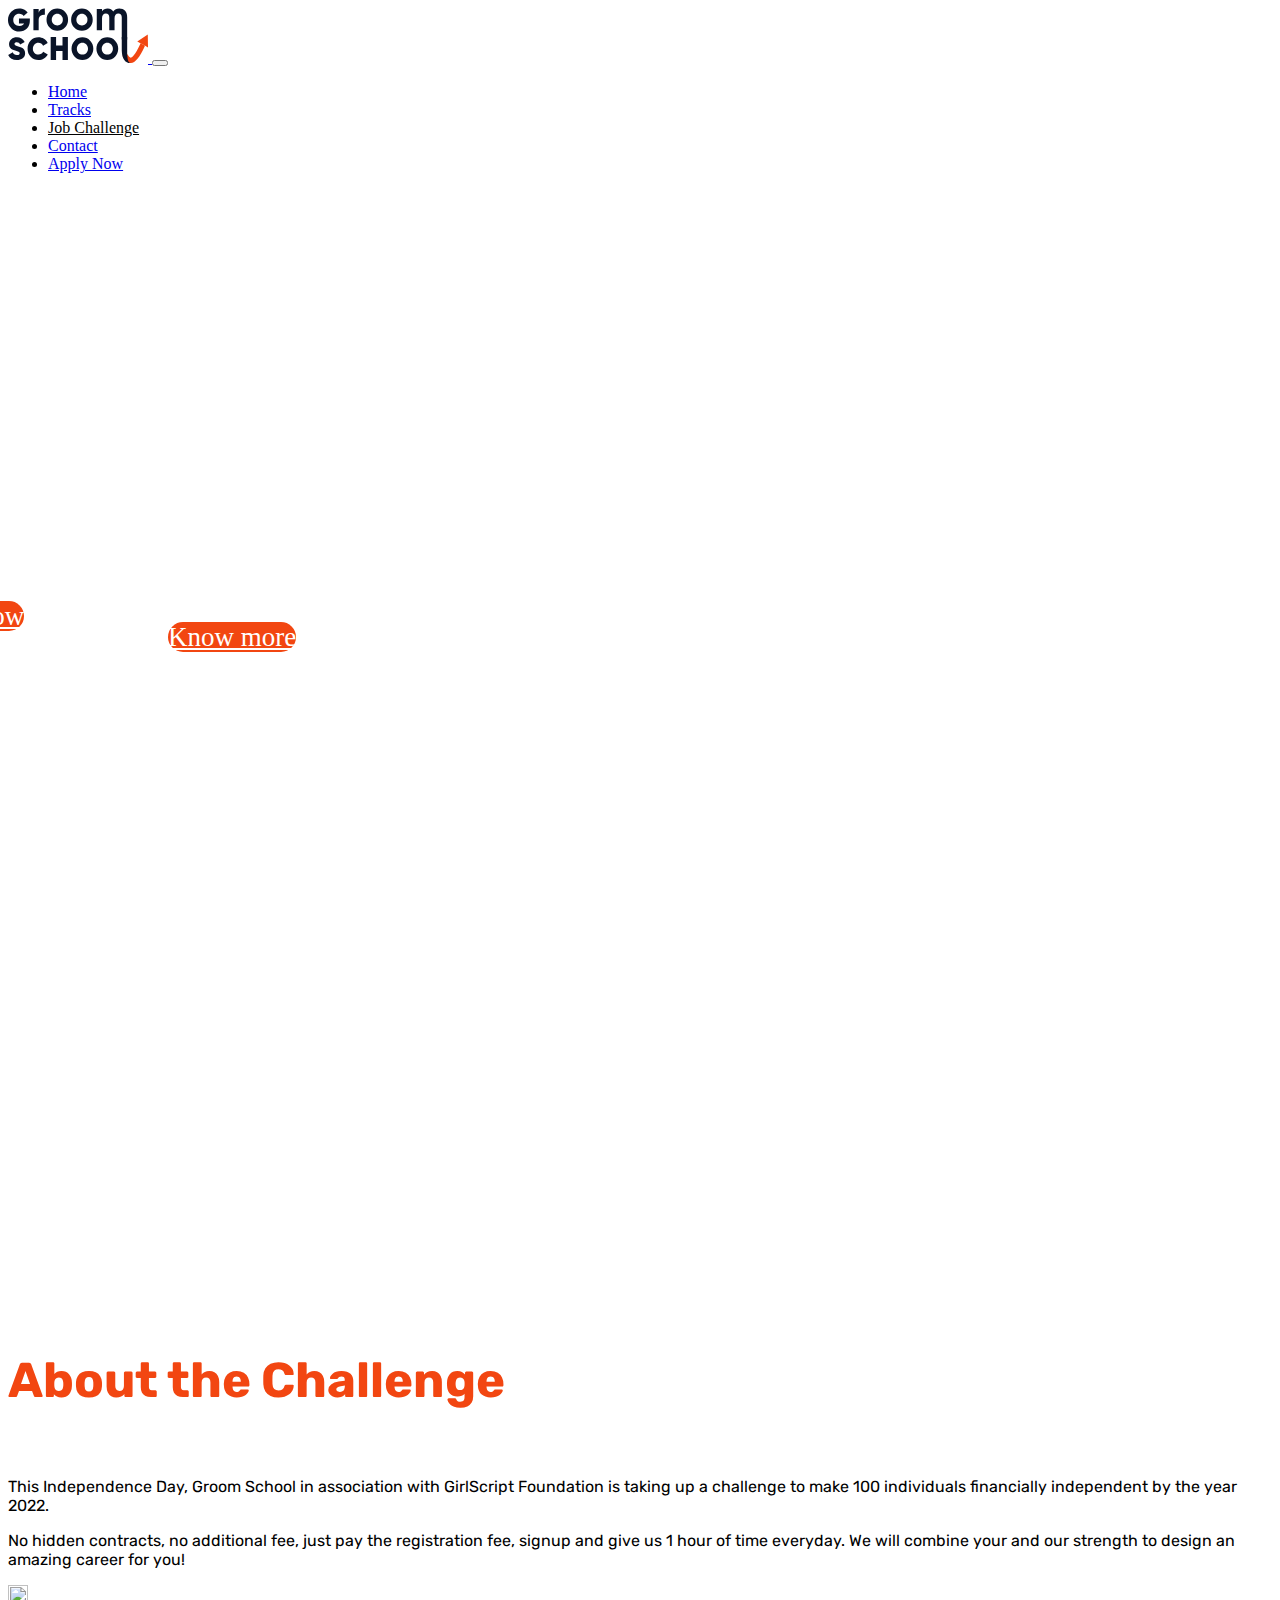
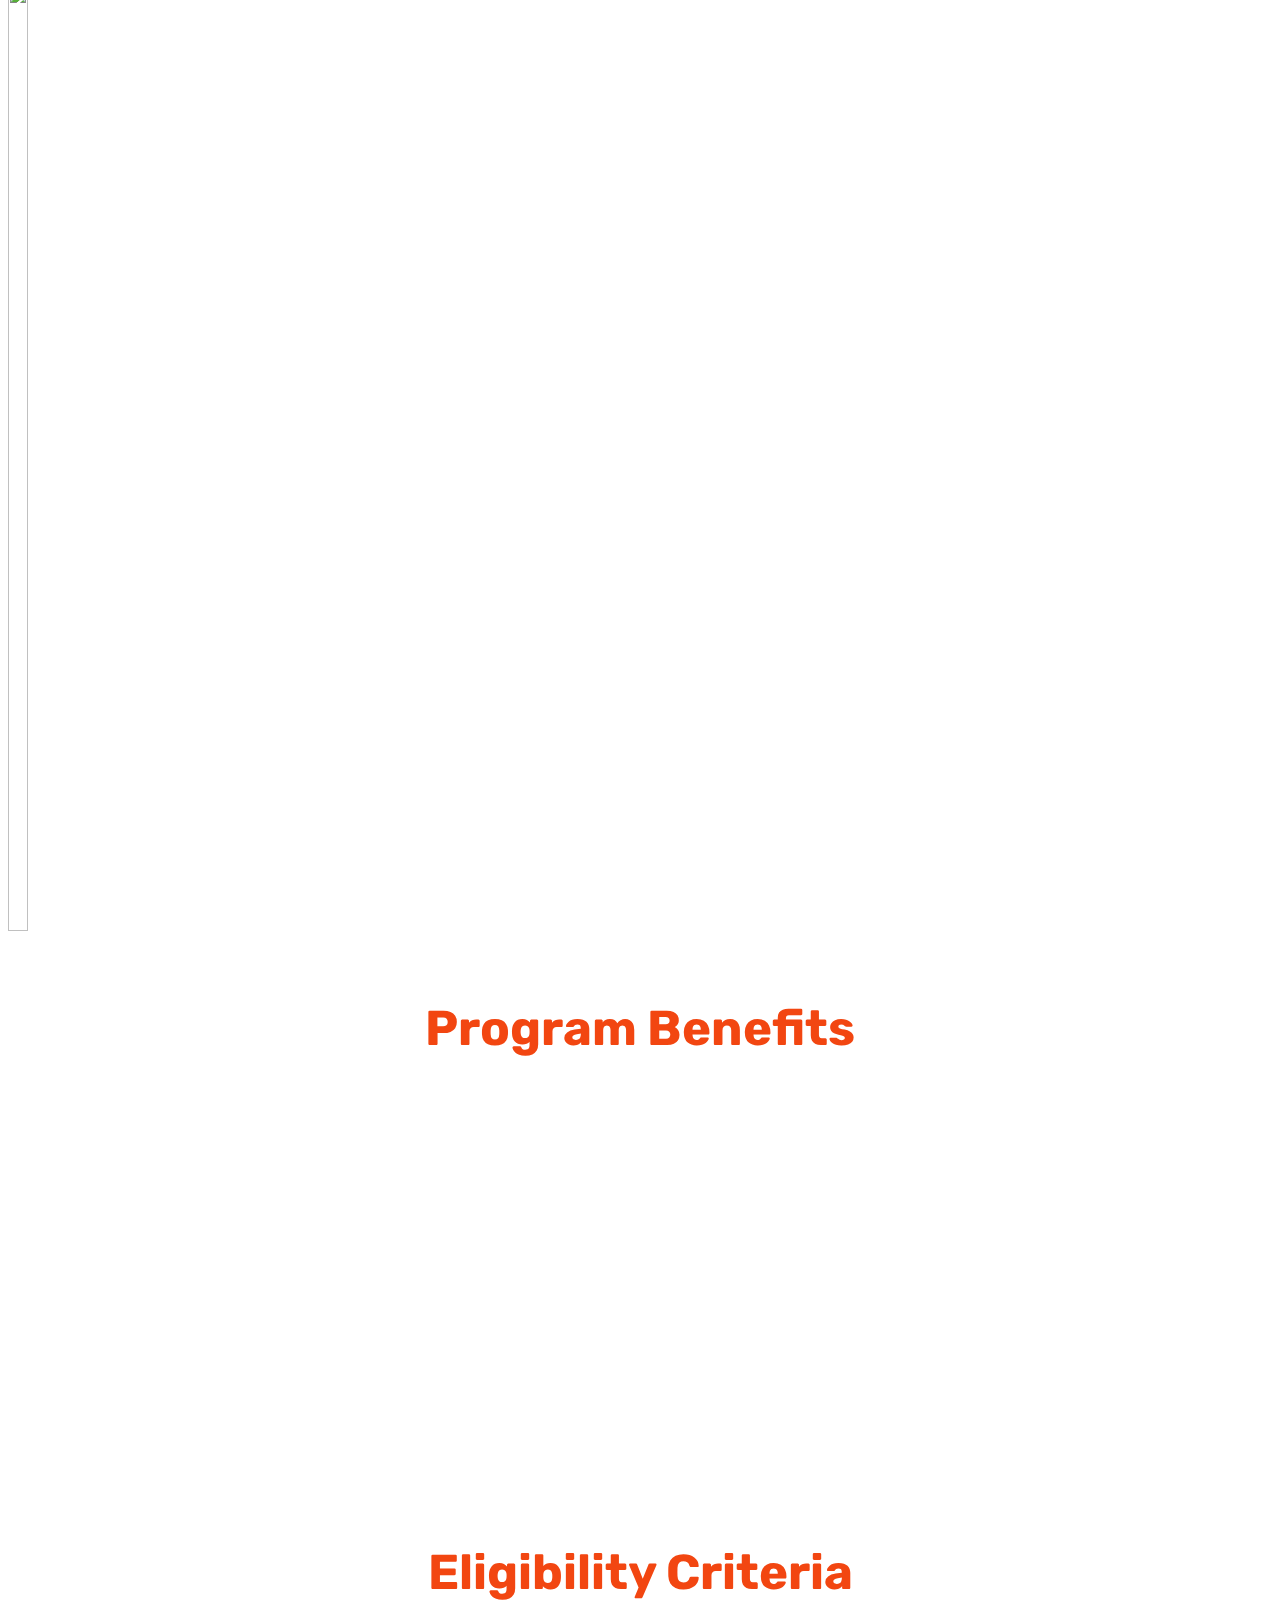
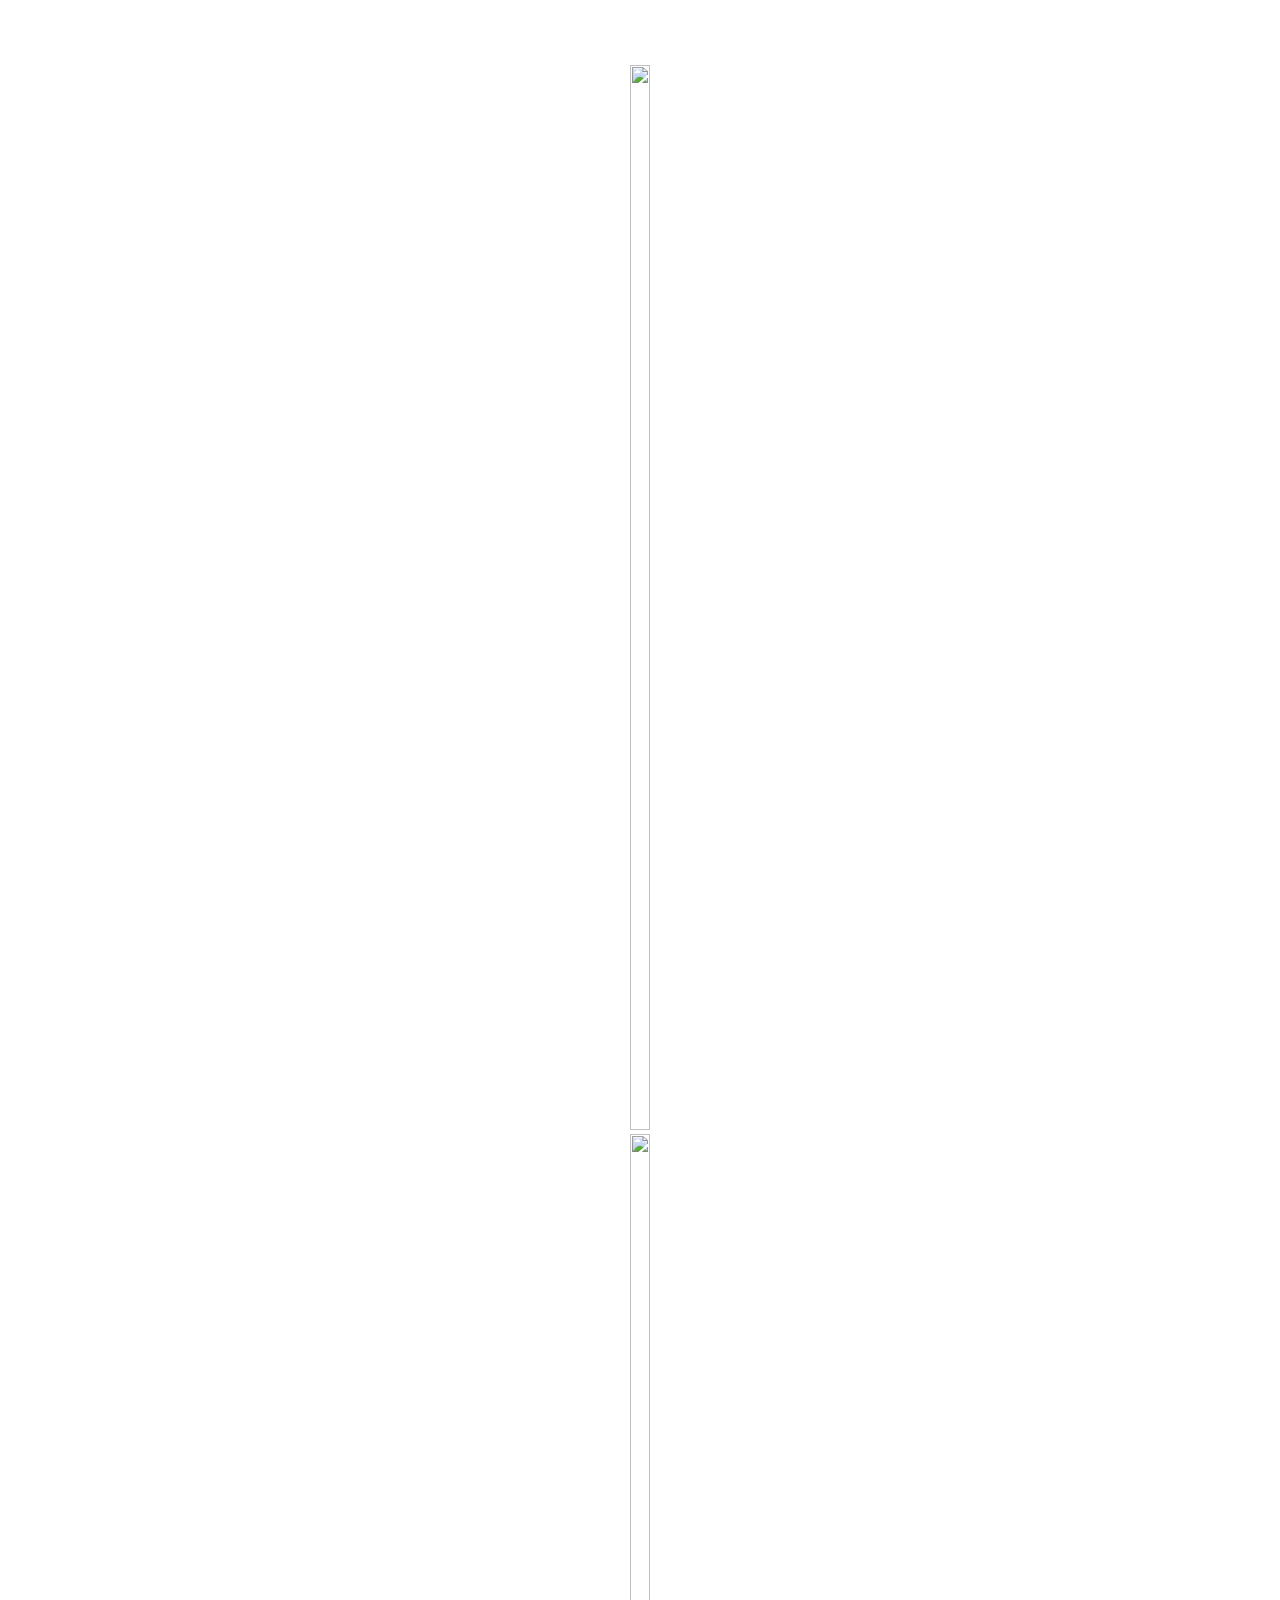
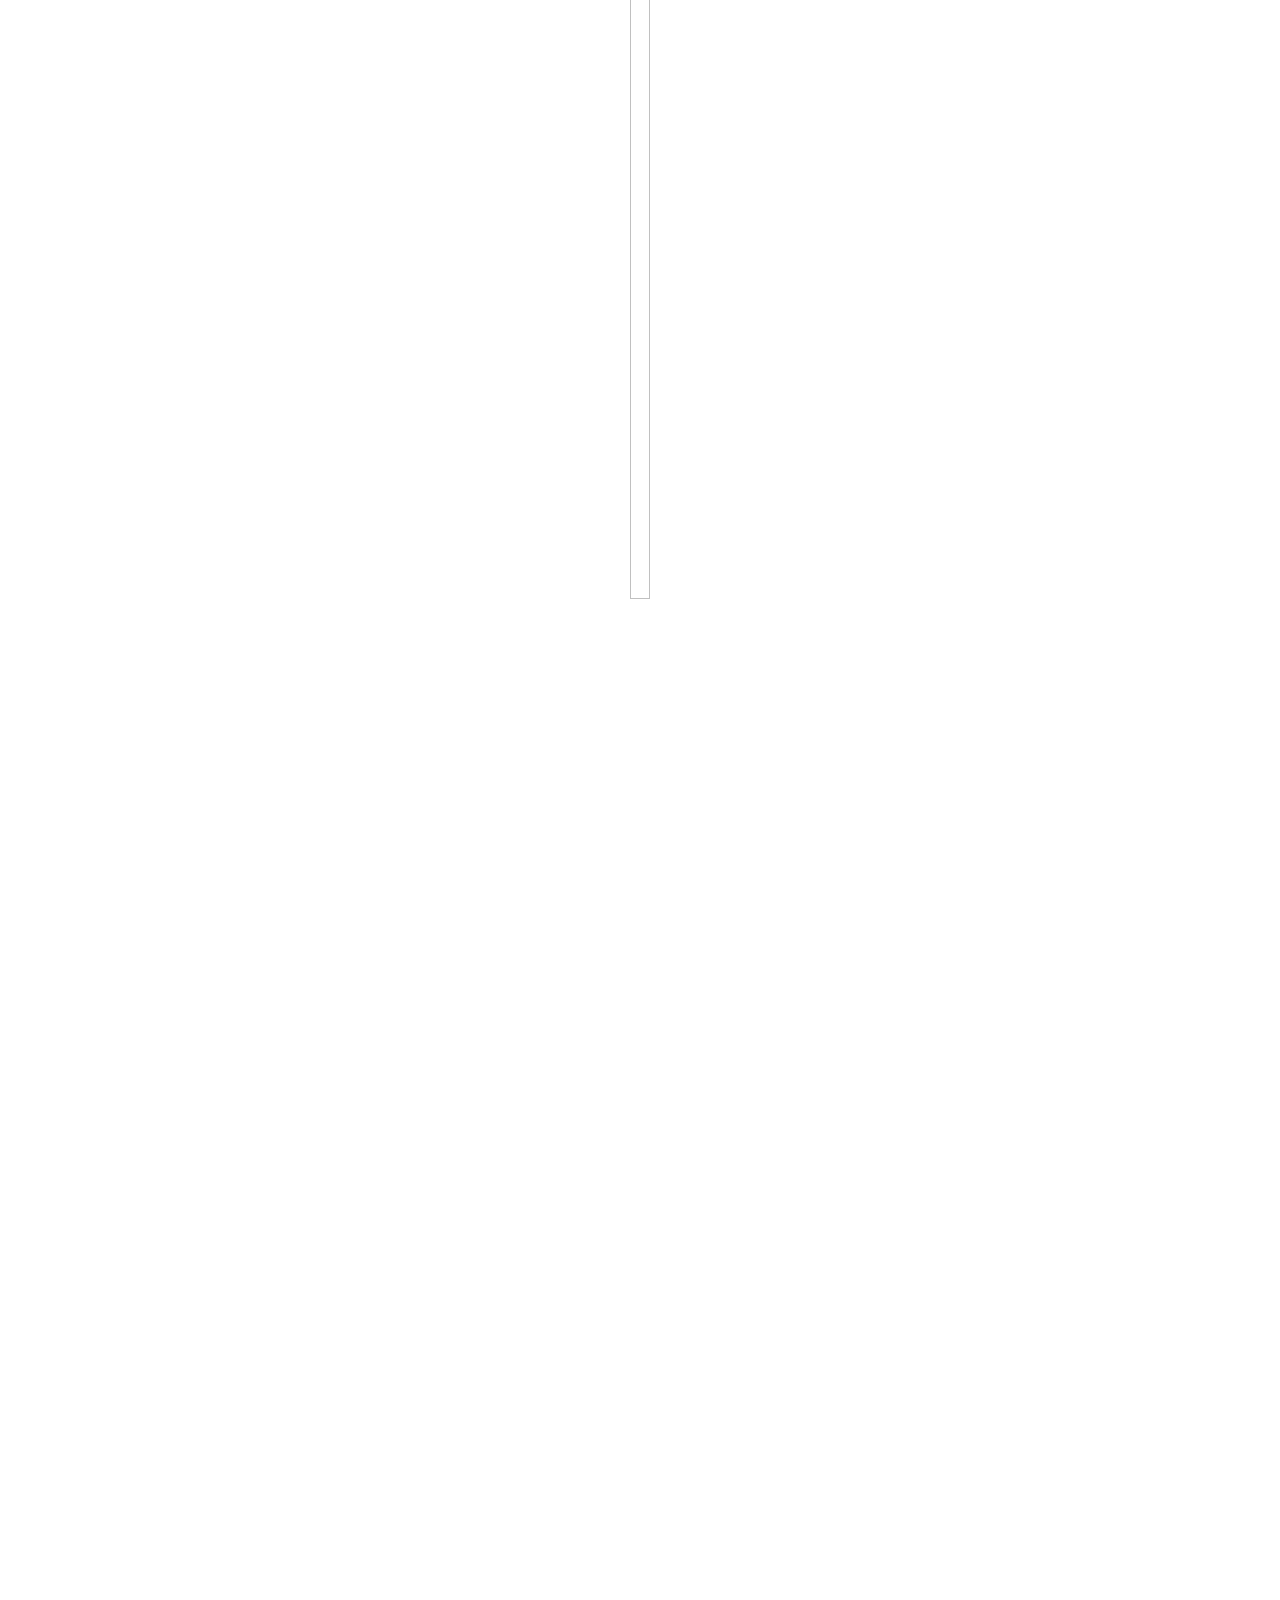
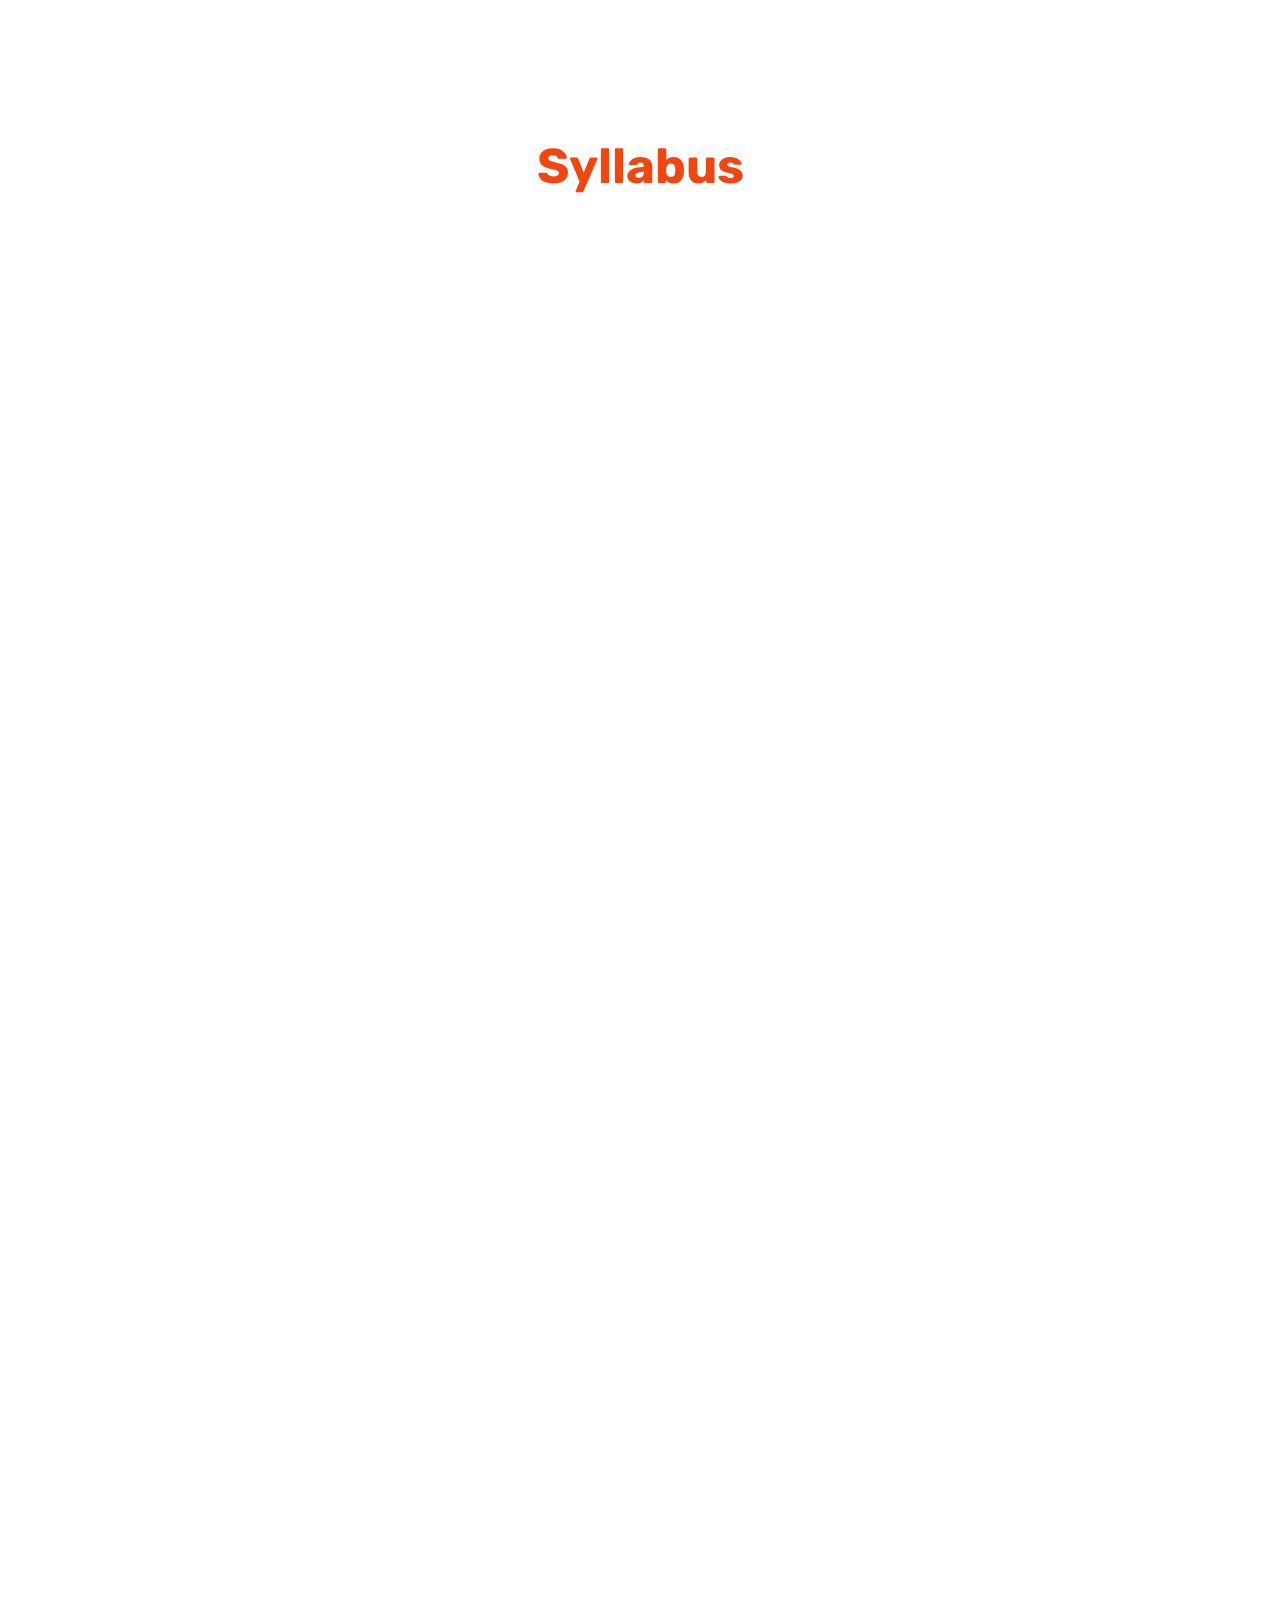
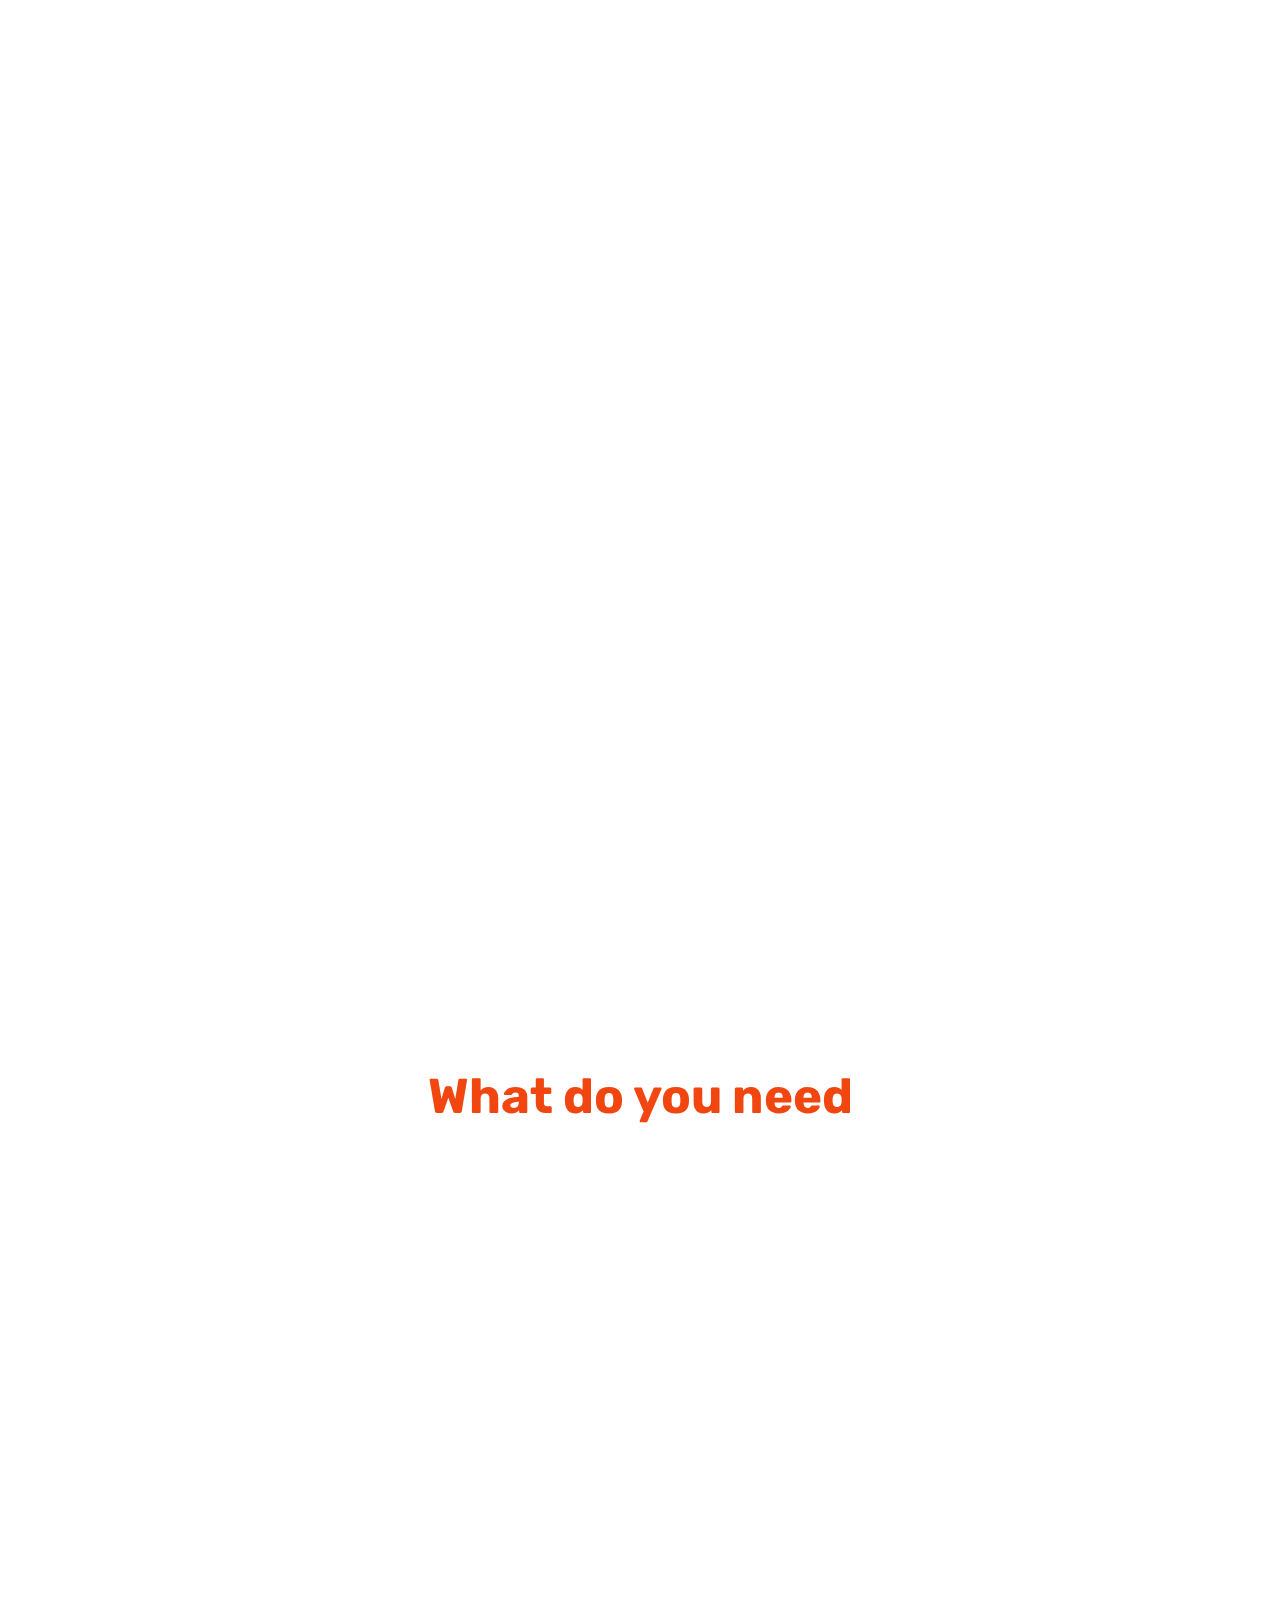
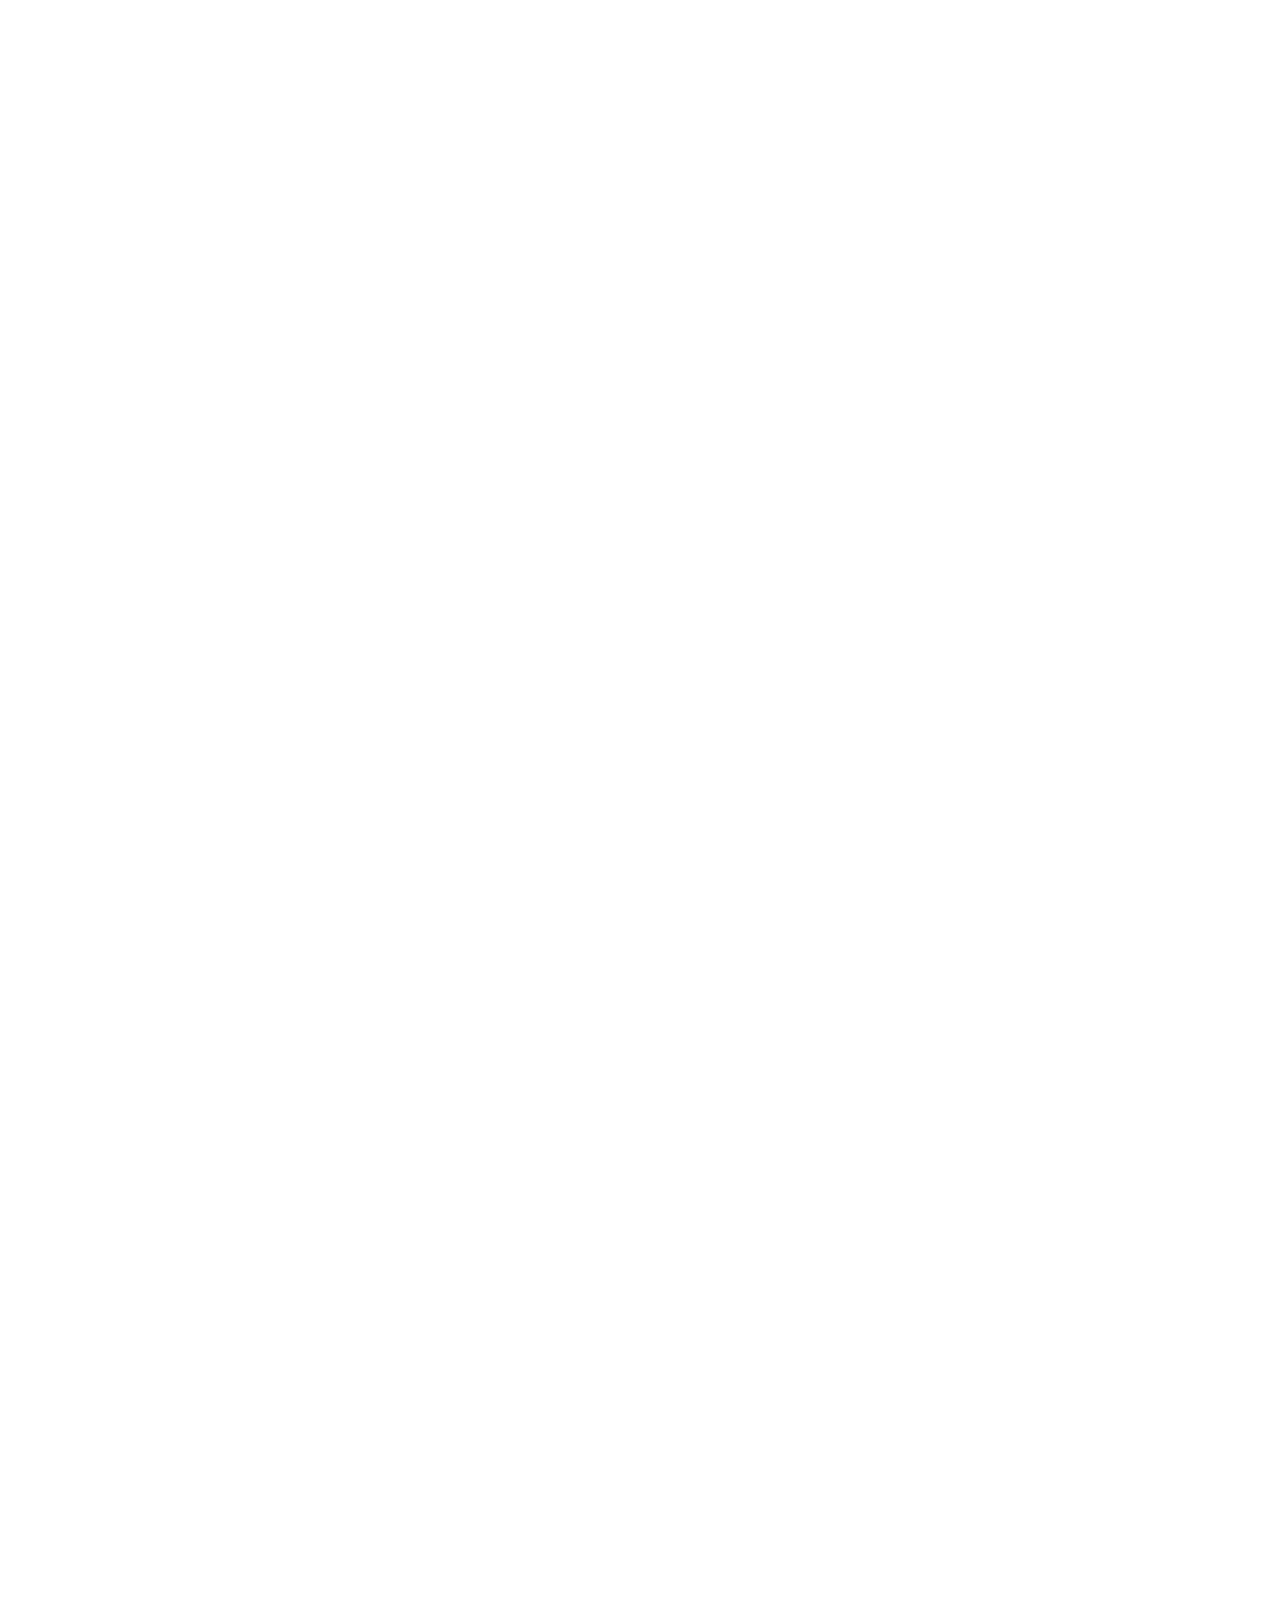
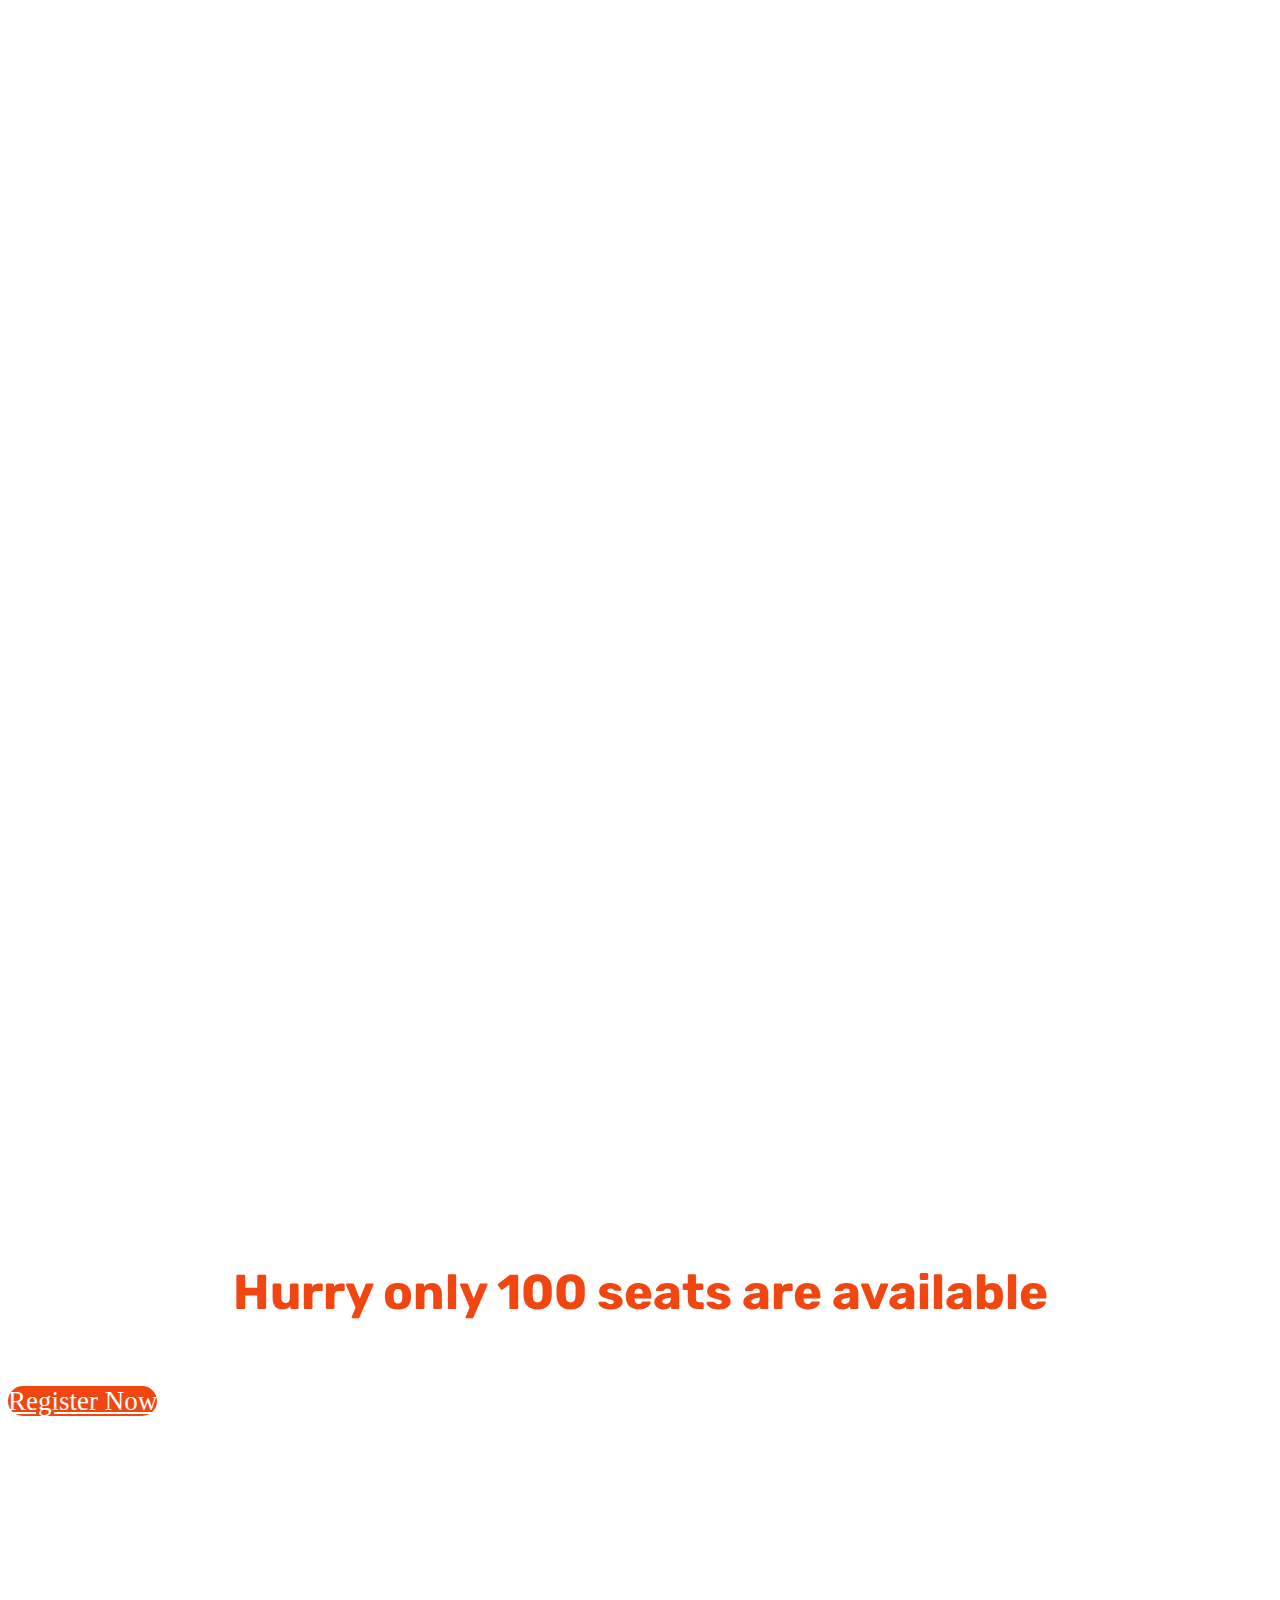
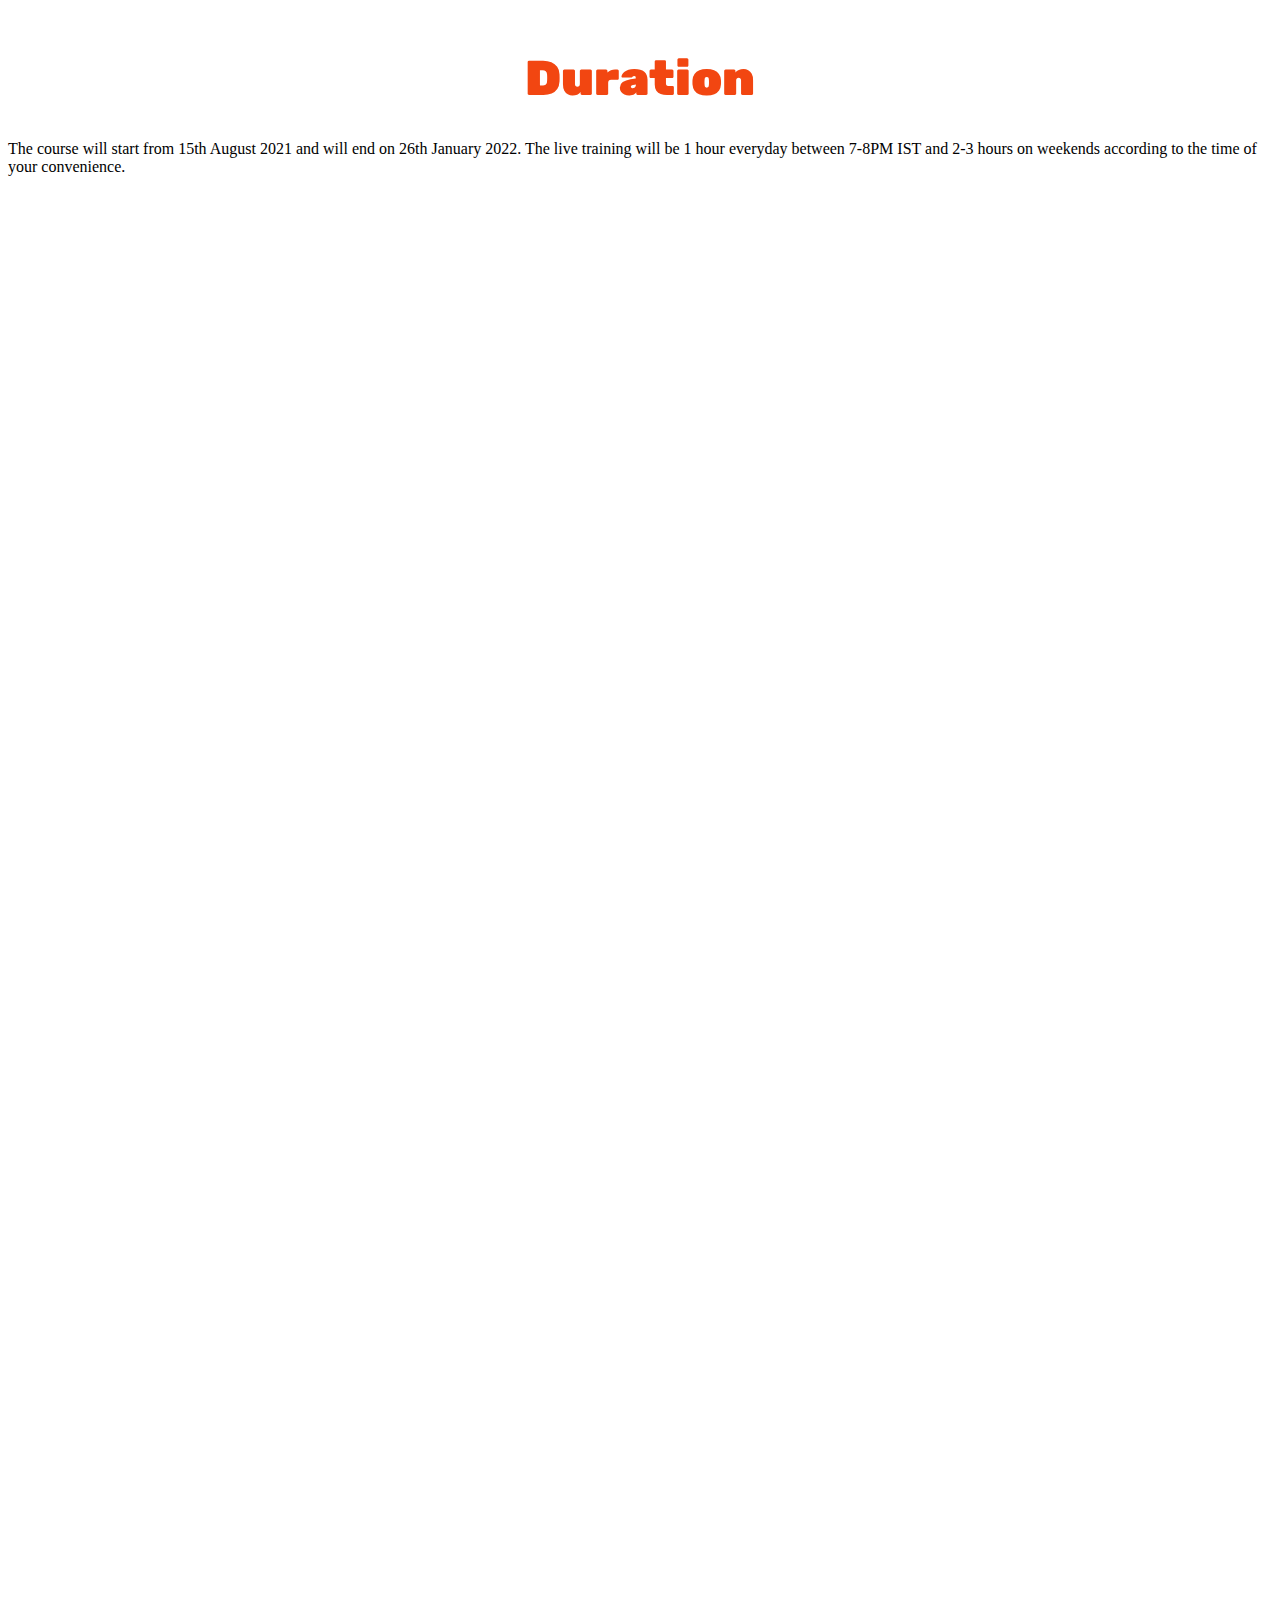
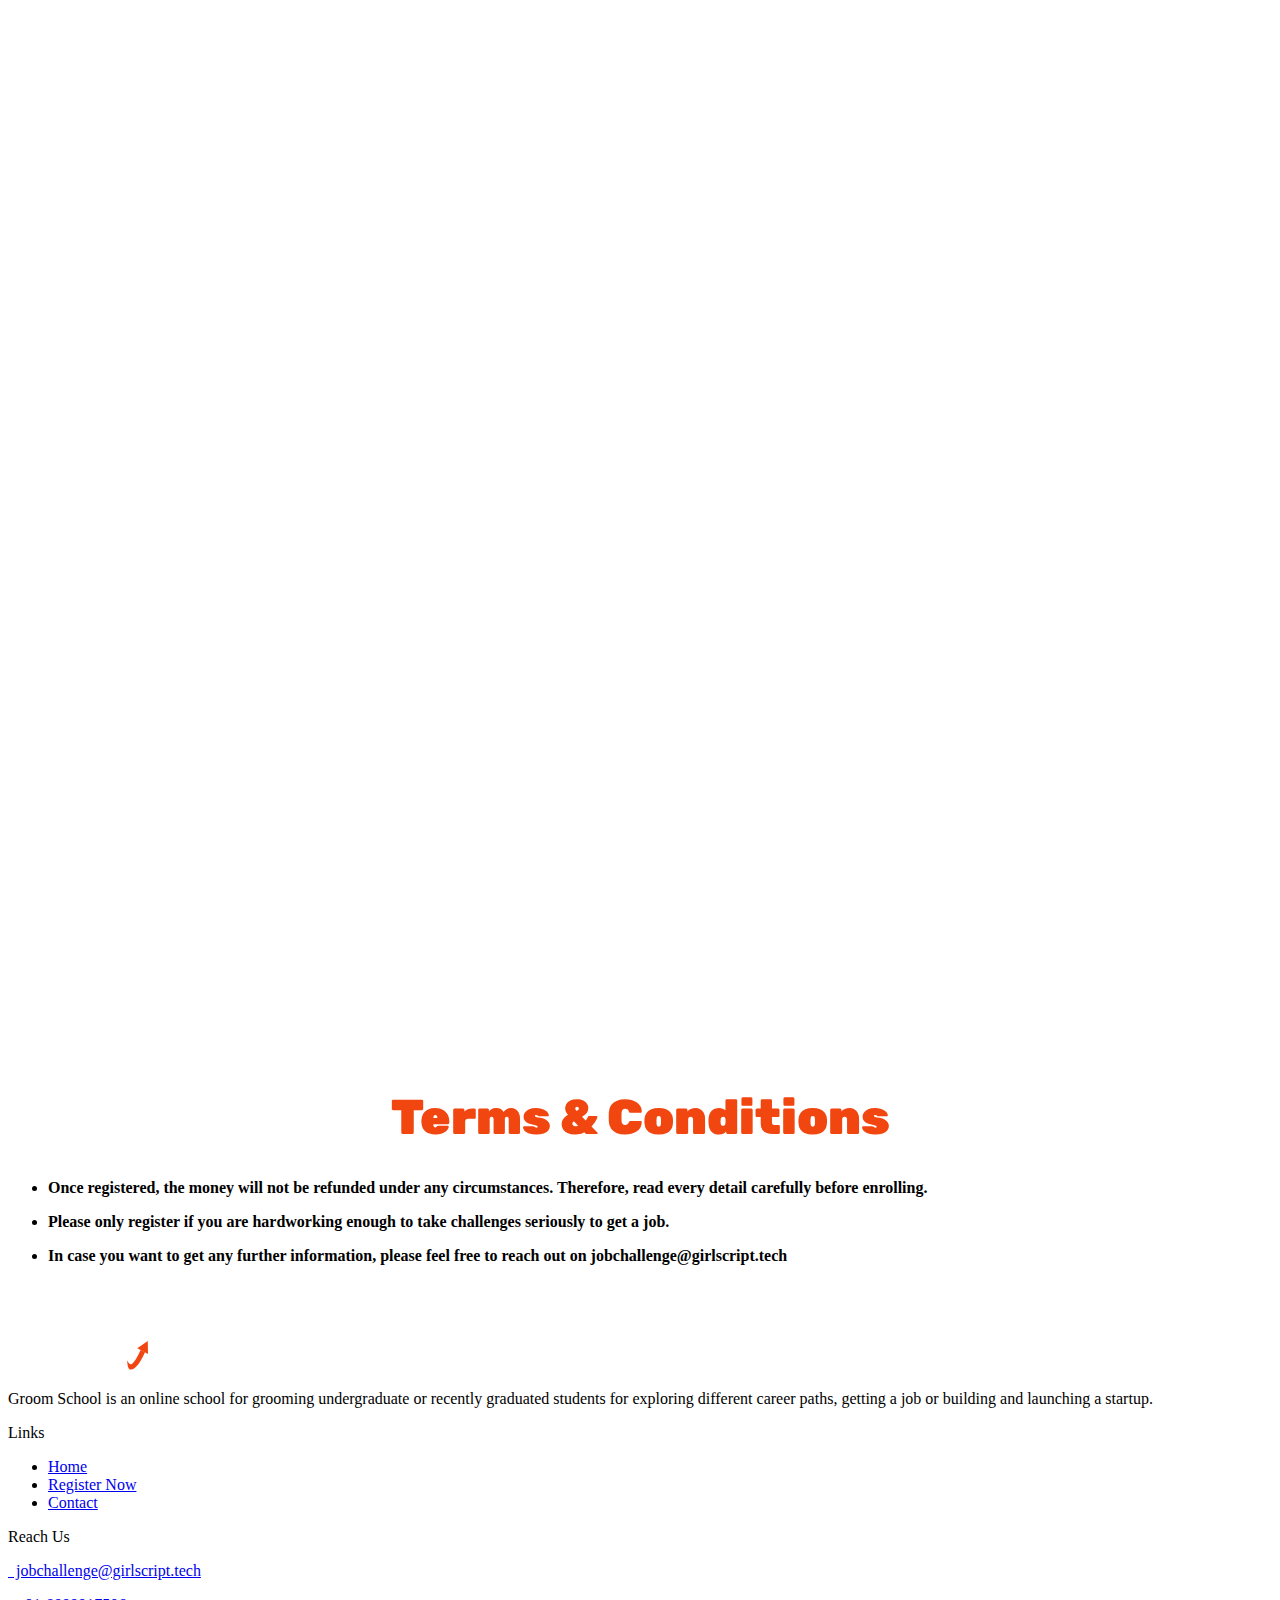
==== job-challenge/index.html @ 547da39b "Updated Content" ====
<!DOCTYPE html>
<html lang="en-US">
<head>
	<meta charset="UTF-8">
<meta name="description" content="">
<meta name="keywords" content="">
<meta http-equiv="X-UA-Compatible" content="IE=edge">
	<link rel="pingback" href="./xmlrpc.php">

	<script type="text/javascript">
		document.documentElement.className = 'js';
	</script>

	<title>Groom School &#8211; Job Challenge</title>
<meta name="robots" content="max-image-preview:large">
<link rel="dns-prefetch" href="//fonts.googleapis.com">
<link rel="dns-prefetch" href="//s.w.org">
<link rel="alternate" type="application/rss+xml" title="Groom School &raquo; Feed" href="./feed/index.html">
<link rel="alternate" type="application/rss+xml" title="Groom School &raquo; Comments Feed" href="./comments/feed/index.html">
		<script type="text/javascript">
			window._wpemojiSettings = {"baseUrl":"https:\/\/s.w.org\/images\/core\/emoji\/13.1.0\/72x72\/","ext":".png","svgUrl":"https:\/\/s.w.org\/images\/core\/emoji\/13.1.0\/svg\/","svgExt":".svg","source":{"concatemoji":".\/wp-includes\/js\/wp-emoji-release.min.js?ver=5.8"}};
			!function(e,a,t){var n,r,o,i=a.createElement("canvas"),p=i.getContext&&i.getContext("2d");function s(e,t){var a=String.fromCharCode;p.clearRect(0,0,i.width,i.height),p.fillText(a.apply(this,e),0,0);e=i.toDataURL();return p.clearRect(0,0,i.width,i.height),p.fillText(a.apply(this,t),0,0),e===i.toDataURL()}function c(e){var t=a.createElement("script");t.src=e,t.defer=t.type="text/javascript",a.getElementsByTagName("head")[0].appendChild(t)}for(o=Array("flag","emoji"),t.supports={everything:!0,everythingExceptFlag:!0},r=0;r<o.length;r++)t.supports[o[r]]=function(e){if(!p||!p.fillText)return!1;switch(p.textBaseline="top",p.font="600 32px Arial",e){case"flag":return s([127987,65039,8205,9895,65039],[127987,65039,8203,9895,65039])?!1:!s([55356,56826,55356,56819],[55356,56826,8203,55356,56819])&&!s([55356,57332,56128,56423,56128,56418,56128,56421,56128,56430,56128,56423,56128,56447],[55356,57332,8203,56128,56423,8203,56128,56418,8203,56128,56421,8203,56128,56430,8203,56128,56423,8203,56128,56447]);case"emoji":return!s([10084,65039,8205,55357,56613],[10084,65039,8203,55357,56613])}return!1}(o[r]),t.supports.everything=t.supports.everything&&t.supports[o[r]],"flag"!==o[r]&&(t.supports.everythingExceptFlag=t.supports.everythingExceptFlag&&t.supports[o[r]]);t.supports.everythingExceptFlag=t.supports.everythingExceptFlag&&!t.supports.flag,t.DOMReady=!1,t.readyCallback=function(){t.DOMReady=!0},t.supports.everything||(n=function(){t.readyCallback()},a.addEventListener?(a.addEventListener("DOMContentLoaded",n,!1),e.addEventListener("load",n,!1)):(e.attachEvent("onload",n),a.attachEvent("onreadystatechange",function(){"complete"===a.readyState&&t.readyCallback()})),(n=t.source||{}).concatemoji?c(n.concatemoji):n.wpemoji&&n.twemoji&&(c(n.twemoji),c(n.wpemoji)))}(window,document,window._wpemojiSettings);
		</script>
		<meta content="Divi v.4.9.10" name="generator">
<style type="text/css">img.wp-smiley,
img.emoji {
	display: inline !important;
	border: none !important;
	box-shadow: none !important;
	height: 1em !important;
	width: 1em !important;
	margin: 0 .07em !important;
	vertical-align: -0.1em !important;
	background: none !important;
	padding: 0 !important;
}

.navbar-light .navbar-nav .nav-link.active, .navbar-light .navbar-nav .show>.nav-link:before {
 
    width: 100% !important;
    color: var(--primary-color);
}

.et_fixed_nav.et_show_nav #page-container, .et_non_fixed_nav.et_transparent_nav.et_show_nav #page-container
{
	padding-top: 0;
}

#page-container {
    padding-top: 0px;
}
</style>

	<link rel="stylesheet" id="wp-block-library-css" href="./wp-includes/css/dist/block-library/style.min.css?ver=5.8" type="text/css" media="all">
<link rel="stylesheet" id="divi-fonts-css" href="http://fonts.googleapis.com/css?family=Open+Sans:300italic,400italic,600italic,700italic,800italic,400,300,600,700,800&#038;subset=latin,latin-ext&#038;display=swap" type="text/css" media="all">
<link rel="stylesheet" id="divi-style-css" href="./wp-content/themes/Divi/style.css?ver=4.9.10" type="text/css" media="all">
<link rel="stylesheet" id="et-builder-googlefonts-cached-css" href="http://fonts.googleapis.com/css?family=Rubik:300,regular,500,600,700,800,900,300italic,italic,500italic,600italic,700italic,800italic,900italic&#038;subset=latin,latin-ext&#038;display=swap" type="text/css" media="all">
<script type="text/javascript" src="./wp-includes/js/jquery/jquery.min.js?ver=3.6.0" id="jquery-core-js"></script>
<script type="text/javascript" src="./wp-includes/js/jquery/jquery-migrate.min.js?ver=3.3.2" id="jquery-migrate-js"></script>
<link rel="https://api.w.org/" href="./wp-json/index.html">
<link rel="alternate" type="application/json" href="./wp-json/wp/v2/pages/10/index.html">
<link rel="EditURI" type="application/rsd+xml" title="RSD" href="./xmlrpc.php?rsd">
<link rel="wlwmanifest" type="application/wlwmanifest+xml" href="./wp-includes/wlwmanifest.xml"> 
<meta name="generator" content="WordPress 5.8">
<link rel="canonical" href="./index.html">
<link rel="shortlink" href="./index.html">
<link rel="stylesheet" href="main.css">
<link rel="alternate" type="application/json+oembed" href="./wp-json/oembed/1.0/embed/index.html?url=.%2F">
<link rel="alternate" type="text/xml+oembed" href="./wp-json/oembed/1.0/embed/index.html?url=.%2F&#038;format=xml">
<meta name="viewport" content="width=device-width, initial-scale=1.0, maximum-scale=1.0, user-scalable=0">
<link rel="preload" href="./wp-content/themes/Divi/core/admin/fonts/modules.ttf" as="font" crossorigin="anonymous">
 <link rel="apple-touch-icon" sizes="57x57" href="../assets/favicons/apple-icon-57x57.png">
  <link rel="apple-touch-icon" sizes="60x60" href="../assets/favicons/apple-icon-60x60.png">
  <link rel="apple-touch-icon" sizes="72x72" href="../assets/favicons/apple-icon-72x72.png">
  <link rel="apple-touch-icon" sizes="76x76" href="../assets/favicons/apple-icon-76x76.png">
  <link rel="apple-touch-icon" sizes="114x114" href="../assets/favicons/apple-icon-114x114.png">
  <link rel="apple-touch-icon" sizes="120x120" href="../assets/favicons/apple-icon-120x120.png">
  <link rel="apple-touch-icon" sizes="144x144" href="../assets/favicons/apple-icon-144x144.png">
  <link rel="apple-touch-icon" sizes="152x152" href="../assets/favicons/apple-icon-152x152.png">
  <link rel="apple-touch-icon" sizes="180x180" href="../assets/favicons/apple-icon-180x180.png">
  <link rel="icon" type="image/png" sizes="192x192" href="../assets/favicons/android-icon-192x192.png">
  <link rel="icon" type="image/png" sizes="32x32" href="../assets/favicons/favicon-32x32.png">
  <link rel="icon" type="image/png" sizes="96x96" href="../assets/favicons/favicon-96x96.png">
  <link rel="icon" type="image/png" sizes="16x16" href="../assets/favicons/favicon-16x16.png">

<meta name="msapplication-TileImage" content="./wp-content/uploads/2021/07/cropped-Asset-1-270x270.png">
<style id="et-divi-customizer-global-cached-inline-styles">#footer-widgets .footer-widget a,#footer-widgets .footer-widget li a,#footer-widgets .footer-widget li a:hover{color:#ffffff}.footer-widget{color:#ffffff}.et_slide_in_menu_container,.et_slide_in_menu_container .et-search-field{letter-spacing:px}.et_slide_in_menu_container .et-search-field::-moz-placeholder{letter-spacing:px}.et_slide_in_menu_container .et-search-field::-webkit-input-placeholder{letter-spacing:px}.et_slide_in_menu_container .et-search-field:-ms-input-placeholder{letter-spacing:px}@media only screen and (min-width:1350px){.et_pb_row{padding:27px 0}.et_pb_section{padding:54px 0}.single.et_pb_pagebuilder_layout.et_full_width_page .et_post_meta_wrapper{padding-top:81px}.et_pb_fullwidth_section{padding:0}}</style>
 <link href="https://cdn.jsdelivr.net/npm/bootstrap@5.0.1/dist/css/bootstrap.min.css" rel="stylesheet"
    integrity="sha384-+0n0xVW2eSR5OomGNYDnhzAbDsOXxcvSN1TPprVMTNDbiYZCxYbOOl7+AMvyTG2x" crossorigin="anonymous">
  <link rel='stylesheet' href='https://cdnjs.cloudflare.com/ajax/libs/font-awesome/5.15.3/css/all.min.css'
    integrity='sha512-iBBXm8fW90+nuLcSKlbmrPcLa0OT92xO1BIsZ+ywDWZCvqsWgccV3gFoRBv0z+8dLJgyAHIhR35VZc2oM/gI1w=='
    crossorigin='anonymous' />
  <link rel="stylesheet" href="https://cdnjs.cloudflare.com/ajax/libs/animate.css/4.1.1/animate.min.css">

  <meta name="theme-color" content="#F24611" />
  <script src="js/wow.min.js"></script>
  <link href="https://assets.calendly.com/assets/external/widget.css" rel="stylesheet">
  <script src="https://assets.calendly.com/assets/external/widget.js" type="text/javascript" async></script>
</head>
<body class="home page-template-default page page-id-10 et_pb_button_helper_class et_fixed_nav et_show_nav et_primary_nav_dropdown_animation_fade et_secondary_nav_dropdown_animation_fade et_header_style_left et_pb_footer_columns1 et_cover_background et_pb_gutter et_pb_gutters3 et_pb_pagebuilder_layout et_no_sidebar et_divi_theme et-db et_minified_js et_minified_css">
	<div id="page-container" style="padding-top: 0px;">

	<header>
    <nav class="navbar navbar-expand-lg navbar-light  navbar__custom" id="navbar__section">
      <div class="container">
        <a class="navbar-brand" href="#">
          <img src="../assets/img/logo.svg" class="img-responsive groom_school--logo">
        </a>
        <button id="toggle_button" class="navbar-toggler sm-only" type="button" data-bs-toggle="collapse"
          data-bs-target="#navbarNav" aria-controls="navbarNav" aria-expanded="false" aria-label="Toggle navigation">
          <span class="navbar-toggler-icon"></span>
        </button>

        <div class="collapse navbar-collapse flex-row-reverse text-center " id="navbarNav">
          <ul class="navbar-nav ">
            <li class="nav-item">
              <a class="nav-link " aria-current="page" id="home_menu_item" onclick="menuItemClicked()"
                href="https://groomschools.com/">Home</a>
            </li>
            <li class="nav-item">
              <a class="nav-link" href="../index.html#tracks" id="track_menu_item" onclick="menuItemClicked()">Tracks</a>
            </li>
              <li class="nav-item">
              <a class="nav-link active" href="#" id="track_menu_item" onclick="menuItemClicked()">Job Challenge</a>
            </li>
            <li class="nav-item">
              <a class="nav-link" href="../index.html#contact" id="contact_menu_item" onclick="menuItemClicked()">Contact</a>
            </li>

            <li class="nav-item md-only">
              <a class="typeform-share button banner--button menu_button"
                href="https://pages.razorpay.com/jobchallenge"
            target="_blank">
                Apply Now
              </a>
            </li>

          </ul>
        </div>

      </div>
    </nav>
  </header>
	
		
			<div id="et-main-area">
	
<div id="main-content">


			
				<article id="post-10" class="post-10 page type-page status-publish hentry">

				
					<div class="entry-content">
					<div id="et-boc" class="et-boc">
			
		<div class="et-l et-l--post">
			<div class="et_builder_inner_content et_pb_gutters3">
		<div class="et_pb_section et_pb_section_0 et_pb_with_background et_section_regular">
				
				
				
				
					<div class="et_pb_row et_pb_row_0">
				<div class="et_pb_column et_pb_column_4_4 et_pb_column_0  et_pb_css_mix_blend_mode_passthrough et-last-child">
				
				
				<div class="et_pb_module et_pb_text et_pb_text_0  et_pb_text_align_left et_pb_bg_layout_light">
				
				
				<div class="et_pb_text_inner">
<p>THIS INDEPENDENCE DAY</p>
<p>PLEDGE TO BE</p>
<h1>FINANCIALLY INDEPENDENT</h1>
</div>
			</div> <!-- .et_pb_text -->
			</div> <!-- .et_pb_column -->
				
				
			</div> <!-- .et_pb_row --><div class="et_pb_row et_pb_row_1">
				<div class="et_pb_column et_pb_column_1_2 et_pb_column_1  et_pb_css_mix_blend_mode_passthrough">
				
				
				<div class="et_pb_button_module_wrapper et_pb_button_0_wrapper  et_pb_module ">
				<a class="et_pb_button et_pb_button_0 et_pb_bg_layout_light" href="#about">Know more</a>
			</div>
			</div> <!-- .et_pb_column --><div class="et_pb_column et_pb_column_1_2 et_pb_column_2  et_pb_css_mix_blend_mode_passthrough et-last-child">
				
				
				<div class="et_pb_button_module_wrapper et_pb_button_1_wrapper  et_pb_module ">
				<a class="et_pb_button et_pb_button_1 et_pb_bg_layout_light" href="https://rzp.io/l/jobchallenge" target="_blank">Register Now</a>
			</div>
			</div> <!-- .et_pb_column -->
				
				
			</div> <!-- .et_pb_row -->
				
				
			</div> <!-- .et_pb_section --><div class="et_pb_section et_pb_section_1 et_section_regular" id="about">
				
				
				
				
					<div class="et_pb_row et_pb_row_2" >
				<div class="et_pb_column et_pb_column_1_2 et_pb_column_3  et_pb_css_mix_blend_mode_passthrough">
				
				
				<div class="et_pb_module et_pb_text et_pb_text_1  et_pb_text_align_left et_pb_bg_layout_light">
				
				
				<div class="et_pb_text_inner" >
<h1>About the Challenge</h1>
<p>&nbsp;</p>
<p><span style="font-weight: 400;">This Independence Day, Groom School in association with GirlScript Foundation is taking up a challenge to make 100 individuals financially independent by the year 2022. </span></p>
<p><span style="font-weight: 400;">No hidden contracts, no additional fee, just pay the registration fee, signup and give us 1 hour of time everyday. We will combine your and our strength to design an amazing career for you!</span></p>
</div>
			</div> <!-- .et_pb_text -->
			</div> <!-- .et_pb_column --><div class="et_pb_column et_pb_column_1_2 et_pb_column_4  et_pb_css_mix_blend_mode_passthrough et-last-child">
				
				
				<div class="et_pb_module et_pb_image et_pb_image_0">
				
				
				<span class="et_pb_image_wrap "><img loading="lazy" width="1530" height="946" src="./wp-content/uploads/2021/07/about-illus-02.png" alt="" title="about illus-02" srcset="./wp-content/uploads/2021/07/about-illus-02.png 1530w, ./wp-content/uploads/2021/07/about-illus-02-1280x791.png 1280w, ./wp-content/uploads/2021/07/about-illus-02-980x606.png 980w, ./wp-content/uploads/2021/07/about-illus-02-480x297.png 480w" sizes="(min-width: 0px) and (max-width: 480px) 480px, (min-width: 481px) and (max-width: 980px) 980px, (min-width: 981px) and (max-width: 1280px) 1280px, (min-width: 1281px) 1530px, 100vw" class="wp-image-25"></span>
			</div>
			</div> <!-- .et_pb_column -->
				
				
			</div> <!-- .et_pb_row -->
				
				
			</div> <!-- .et_pb_section --><div class="et_pb_section et_pb_section_2 et_pb_with_background et_section_regular">
				
				
				
				
					<div class="et_pb_row et_pb_row_3">
				<div class="et_pb_column et_pb_column_4_4 et_pb_column_5  et_pb_css_mix_blend_mode_passthrough et-last-child">
				
				
				<div class="et_pb_module et_pb_text et_pb_text_2  et_pb_text_align_left et_pb_bg_layout_light">
				
				
				<div class="et_pb_text_inner"><p style="text-align: center;">Program Benefits</p></div>
			</div> <!-- .et_pb_text -->
			</div> <!-- .et_pb_column -->
				
				
			</div> <!-- .et_pb_row --><div class="et_pb_row et_pb_row_4">
				<div class="et_pb_column et_pb_column_1_3 et_pb_column_6  et_pb_css_mix_blend_mode_passthrough">
				
				
				<div class="et_pb_module et_pb_text et_pb_text_3  et_pb_text_align_left et_pb_bg_layout_light">
				
				
				<div class="et_pb_text_inner"><ul>
<li><b>Job guarantee by the year 2022. [If you work equally hard as we are]</b></li>
</ul></div>
			</div> <!-- .et_pb_text --><div class="et_pb_module et_pb_text et_pb_text_4  et_pb_text_align_left et_pb_bg_layout_light">
				
				
				<div class="et_pb_text_inner"><ul>
<li><b>No additional monetary or loan contracts even after you get a job!</b></li>
</ul></div>
			</div> <!-- .et_pb_text --><div class="et_pb_module et_pb_text et_pb_text_5  et_pb_text_align_left et_pb_bg_layout_light">
				
				
				<div class="et_pb_text_inner"><ul>
<li>
<span style="font-weight: 400;">5 Months of </span><b>live training</b><span style="font-weight: 400;"> everyday [300+ Hours]</span>
</li>
</ul></div>
			</div> <!-- .et_pb_text --><div class="et_pb_module et_pb_text et_pb_text_6  et_pb_text_align_left et_pb_bg_layout_light">
				
				
				<div class="et_pb_text_inner"><ul>
<li>
<b>Personal mentor </b><span style="font-weight: 400;">for checking your monthly progress and one-one mentorship calls.</span>
</li>
</ul></div>
			</div> <!-- .et_pb_text -->
			</div> <!-- .et_pb_column --><div class="et_pb_column et_pb_column_1_3 et_pb_column_7  et_pb_css_mix_blend_mode_passthrough">
				
				
				<div class="et_pb_module et_pb_text et_pb_text_7  et_pb_text_align_left et_pb_bg_layout_light">
				
				
				<div class="et_pb_text_inner"><ul>
<li>
<span style="font-weight: 400;">Live</span><b> doubt clearing sessions</b><span style="font-weight: 400;"> every week </span>
</li>
</ul></div>
			</div> <!-- .et_pb_text --><div class="et_pb_module et_pb_text et_pb_text_8  et_pb_text_align_left et_pb_bg_layout_light">
				
				
				<div class="et_pb_text_inner"><ul>
<li>
<b>Recorded</b><span style="font-weight: 400;"> classes with </span><b>lifetime access</b>
</li>
</ul></div>
			</div> <!-- .et_pb_text --><div class="et_pb_module et_pb_text et_pb_text_9  et_pb_text_align_left et_pb_bg_layout_light">
				
				
				<div class="et_pb_text_inner"><ul>
<li>
<span style="font-weight: 400;">Weekend training with </span><b>Company Professionals</b>
</li>
</ul></div>
			</div> <!-- .et_pb_text --><div class="et_pb_module et_pb_text et_pb_text_10  et_pb_text_align_left et_pb_bg_layout_light">
				
				
				<div class="et_pb_text_inner"><ul>
<li>
<b>Live projects</b><span style="font-weight: 400;"> practice brought to you by GirlScript Foundation</span>
</li>
</ul></div>
			</div> <!-- .et_pb_text -->
			</div> <!-- .et_pb_column --><div class="et_pb_column et_pb_column_1_3 et_pb_column_8  et_pb_css_mix_blend_mode_passthrough et-last-child">
				
				
				<div class="et_pb_module et_pb_text et_pb_text_11  et_pb_text_align_left et_pb_bg_layout_light">
				
				
				<div class="et_pb_text_inner"><ul>
<li>
<span style="font-weight: 400;">Mentoring and volunteering opportunities for </span><b>overall profile development</b>
</li>
</ul></div>
			</div> <!-- .et_pb_text --><div class="et_pb_module et_pb_text et_pb_text_12  et_pb_text_align_left et_pb_bg_layout_light">
				
				
				<div class="et_pb_text_inner"><ul>
<li>
<span style="font-weight: 400;">Social media, resume building and </span><b>rigorous technical and non technical Interview Preparation<br></b>
</li>
</ul></div>
			</div> <!-- .et_pb_text --><div class="et_pb_module et_pb_text et_pb_text_13  et_pb_text_align_left et_pb_bg_layout_light">
				
				
				<div class="et_pb_text_inner"><ul>
<li><b>Promotion of your achievements<span style="font-weight: 400;"> on social media and websites</span> <span style="font-weight: 400;">in forms of video and written content </span>to differentiate you from the crowd!</b></li>
</ul></div>
			</div> <!-- .et_pb_text --><div class="et_pb_module et_pb_text et_pb_text_14  et_pb_text_align_left et_pb_bg_layout_light">
				
				
				
			</div> <!-- .et_pb_text -->
			</div> <!-- .et_pb_column -->
				
				
			</div> <!-- .et_pb_row -->
				
				
			</div> <!-- .et_pb_section --><div class="et_pb_section et_pb_section_3 et_section_regular">
				
				
				
				
					<div class="et_pb_row et_pb_row_5">
				<div class="et_pb_column et_pb_column_4_4 et_pb_column_9  et_pb_css_mix_blend_mode_passthrough et-last-child">
				
				
				<div class="et_pb_module et_pb_text et_pb_text_15  et_pb_text_align_left et_pb_bg_layout_light">
				
				
				<div class="et_pb_text_inner"><p style="text-align: center;">Eligibility Criteria</p></div>
			</div> <!-- .et_pb_text -->
			</div> <!-- .et_pb_column -->
				
				
			</div> <!-- .et_pb_row --><div class="et_pb_row et_pb_row_6">
				<div class="et_pb_column et_pb_column_1_3 et_pb_column_10  et_pb_css_mix_blend_mode_passthrough">
				
				
				<div class="et_pb_with_border et_pb_module et_pb_image et_pb_image_1">
				
				
				<span class="et_pb_image_wrap "><img loading="lazy" width="757" height="1065" src="./wp-content/uploads/2021/07/eligibility-04.jpg" alt="" title="eligibility-04" srcset="./wp-content/uploads/2021/07/eligibility-04.jpg 757w, ./wp-content/uploads/2021/07/eligibility-04-480x675.jpg 480w" sizes="(min-width: 0px) and (max-width: 480px) 480px, (min-width: 481px) 757px, 100vw" class="wp-image-37"></span>
			</div>
			</div> <!-- .et_pb_column --><div class="et_pb_column et_pb_column_1_3 et_pb_column_11  et_pb_css_mix_blend_mode_passthrough">
				
				
				<div class="et_pb_with_border et_pb_module et_pb_image et_pb_image_2">
				
				
				<span class="et_pb_image_wrap "><img loading="lazy" width="757" height="1065" src="./wp-content/uploads/2021/07/eligibility-06.jpg" alt="" title="eligibility-06" srcset="./wp-content/uploads/2021/07/eligibility-06.jpg 757w, ./wp-content/uploads/2021/07/eligibility-06-480x675.jpg 480w" sizes="(min-width: 0px) and (max-width: 480px) 480px, (min-width: 481px) 757px, 100vw" class="wp-image-38"></span>
			</div>
			</div> <!-- .et_pb_column --><div class="et_pb_column et_pb_column_1_3 et_pb_column_12  et_pb_css_mix_blend_mode_passthrough et-last-child">
				
				
				<div class="et_pb_with_border et_pb_module et_pb_image et_pb_image_3">
				
				
				<span class="et_pb_image_wrap "><img loading="lazy" width="757" height="1066" src="./wp-content/uploads/2021/07/eligibility-05.jpg" alt="" title="eligibility-05" srcset="./wp-content/uploads/2021/07/eligibility-05.jpg 757w, ./wp-content/uploads/2021/07/eligibility-05-480x676.jpg 480w" sizes="(min-width: 0px) and (max-width: 480px) 480px, (min-width: 481px) 757px, 100vw" class="wp-image-36"></span>
			</div>
			</div> <!-- .et_pb_column -->
				
				
			</div> <!-- .et_pb_row -->
				
				
			</div> <!-- .et_pb_section --><div class="et_pb_section et_pb_section_4 et_pb_with_background et_section_regular">
				
				
				
				
					<div class="et_pb_row et_pb_row_7">
				<div class="et_pb_column et_pb_column_4_4 et_pb_column_13  et_pb_css_mix_blend_mode_passthrough et-last-child">
				
				
				<div class="et_pb_module et_pb_text et_pb_text_16  et_pb_text_align_left et_pb_bg_layout_light">
				
				
				<div class="et_pb_text_inner"><p style="text-align: center;">Syllabus</p></div>
			</div> <!-- .et_pb_text -->
			</div> <!-- .et_pb_column -->
				
				
			</div> <!-- .et_pb_row --><div class="et_pb_row et_pb_row_8">
				<div class="et_pb_column et_pb_column_1_2 et_pb_column_14  et_pb_css_mix_blend_mode_passthrough">
				
				
				<div class="et_pb_module et_pb_image et_pb_image_4">
				
				
				<span class="et_pb_image_wrap "><img loading="lazy" width="1064" height="1168" src="./wp-content/uploads/2021/07/syllabus-07.png" alt="" title="syllabus-07" srcset="./wp-content/uploads/2021/07/syllabus-07.png 1064w, ./wp-content/uploads/2021/07/syllabus-07-980x1076.png 980w, ./wp-content/uploads/2021/07/syllabus-07-480x527.png 480w" sizes="(min-width: 0px) and (max-width: 480px) 480px, (min-width: 481px) and (max-width: 980px) 980px, (min-width: 981px) 1064px, 100vw" class="wp-image-44"></span>
			</div>
			</div> <!-- .et_pb_column --><div class="et_pb_column et_pb_column_1_2 et_pb_column_15  et_pb_css_mix_blend_mode_passthrough et-last-child">
				
				
				<div class="et_pb_module et_pb_image et_pb_image_5">
				
				
				<span class="et_pb_image_wrap "><img loading="lazy" width="1064" height="1168" src="./wp-content/uploads/2021/07/syllabus-08.png" alt="" title="syllabus-08" srcset="./wp-content/uploads/2021/07/syllabus-08.png 1064w, ./wp-content/uploads/2021/07/syllabus-08-980x1076.png 980w, ./wp-content/uploads/2021/07/syllabus-08-480x527.png 480w" sizes="(min-width: 0px) and (max-width: 480px) 480px, (min-width: 481px) and (max-width: 980px) 980px, (min-width: 981px) 1064px, 100vw" class="wp-image-43"></span>
			</div>
			</div> <!-- .et_pb_column -->
				
				
			</div> <!-- .et_pb_row -->
				
				
			</div> <!-- .et_pb_section --><div class="et_pb_section et_pb_section_5 et_section_regular">
				
				
				
				
					<div class="et_pb_row et_pb_row_9">
				<div class="et_pb_column et_pb_column_4_4 et_pb_column_16  et_pb_css_mix_blend_mode_passthrough et-last-child">
				
				
				<div class="et_pb_module et_pb_text et_pb_text_17  et_pb_text_align_left et_pb_bg_layout_light">
				
				
				<div class="et_pb_text_inner"><p style="text-align: center;">What do you need</p></div>
			</div> <!-- .et_pb_text -->
			</div> <!-- .et_pb_column -->
				
				
			</div> <!-- .et_pb_row --><div class="et_pb_row et_pb_row_10">
				<div class="et_pb_column et_pb_column_1_3 et_pb_column_17  et_pb_css_mix_blend_mode_passthrough">
				
				
				<div class="et_pb_with_border et_pb_module et_pb_image et_pb_image_6">
				
				
				<span class="et_pb_image_wrap "><img loading="lazy" width="757" height="1066" src="./wp-content/uploads/2021/07/require-09.jpg" alt="" title="require-09" srcset="./wp-content/uploads/2021/07/require-09.jpg 757w, ./wp-content/uploads/2021/07/require-09-480x676.jpg 480w" sizes="(min-width: 0px) and (max-width: 480px) 480px, (min-width: 481px) 757px, 100vw" class="wp-image-51"></span>
			</div>
			</div> <!-- .et_pb_column --><div class="et_pb_column et_pb_column_1_3 et_pb_column_18  et_pb_css_mix_blend_mode_passthrough">
				
				
				<div class="et_pb_with_border et_pb_module et_pb_image et_pb_image_7">
				
				
				<span class="et_pb_image_wrap "><img loading="lazy" width="757" height="1066" src="./wp-content/uploads/2021/08/reqs-10.jpg" alt="" title="reqs-10" srcset="./wp-content/uploads/2021/08/reqs-10.jpg 757w, ./wp-content/uploads/2021/08/reqs-10-480x676.jpg 480w" sizes="(min-width: 0px) and (max-width: 480px) 480px, (min-width: 481px) 757px, 100vw" class="wp-image-83"></span>
			</div>
			</div> <!-- .et_pb_column --><div class="et_pb_column et_pb_column_1_3 et_pb_column_19  et_pb_css_mix_blend_mode_passthrough et-last-child">
				
				
				<div class="et_pb_with_border et_pb_module et_pb_image et_pb_image_8">
				
				
				<span class="et_pb_image_wrap "><img loading="lazy" width="757" height="1066" src="./wp-content/uploads/2021/08/reqs-11.jpg" alt="" title="reqs-11" srcset="./wp-content/uploads/2021/08/reqs-11.jpg 757w, ./wp-content/uploads/2021/08/reqs-11-480x676.jpg 480w" sizes="(min-width: 0px) and (max-width: 480px) 480px, (min-width: 481px) 757px, 100vw" class="wp-image-84"></span>
			</div>
			</div> <!-- .et_pb_column -->
				
				
			</div> <!-- .et_pb_row --><div class="et_pb_row et_pb_row_11">
				<div class="et_pb_column et_pb_column_4_4 et_pb_column_20  et_pb_css_mix_blend_mode_passthrough et-last-child">
				
				
				<div class="et_pb_module et_pb_text et_pb_text_18  et_pb_text_align_left et_pb_bg_layout_light">
				
				
				<div class="et_pb_text_inner"><p style="text-align: center;">Hurry only 100 seats are available</p></div>
			</div> <!-- .et_pb_text --><div class="et_pb_button_module_wrapper et_pb_button_2_wrapper et_pb_button_alignment_center et_pb_module ">
				<a class="et_pb_button et_pb_button_2 et_pb_bg_layout_light" href="https://rzp.io/l/jobchallenge" target="_blank">Register Now</a>
			</div>
			</div> <!-- .et_pb_column -->
				
				
			</div> <!-- .et_pb_row --><div class="et_pb_row et_pb_row_12">
				<div class="et_pb_column et_pb_column_1_2 et_pb_column_21  et_pb_css_mix_blend_mode_passthrough">
				
				
				<div class="et_pb_module et_pb_text et_pb_text_19  et_pb_text_align_left et_pb_bg_layout_light">
				
				
				<div class="et_pb_text_inner">
<h1><strong>Duration</strong></h1>
<p><strong></strong></p>
<p><strong></strong></p>
<p><strong></strong></p>
<p><span style="font-weight: 400;">The course will start from 15th August 2021 and will end on 26th January 2022. The live training will be 1 hour everyday between 7-8PM IST and 2-3 hours on weekends according to the time of your convenience.</span></p>
</div>
			</div> <!-- .et_pb_text -->
			</div> <!-- .et_pb_column --><div class="et_pb_column et_pb_column_1_2 et_pb_column_22  et_pb_css_mix_blend_mode_passthrough et-last-child">
				
				
				<div class="et_pb_module et_pb_image et_pb_image_9">
				
				
				<span class="et_pb_image_wrap "><img loading="lazy" width="1469" height="1297" src="./wp-content/uploads/2021/07/Last-illus-12.png" alt="" title="Last illus-12" srcset="./wp-content/uploads/2021/07/Last-illus-12.png 1469w, ./wp-content/uploads/2021/07/Last-illus-12-1280x1130.png 1280w, ./wp-content/uploads/2021/07/Last-illus-12-980x865.png 980w, ./wp-content/uploads/2021/07/Last-illus-12-480x424.png 480w" sizes="(min-width: 0px) and (max-width: 480px) 480px, (min-width: 481px) and (max-width: 980px) 980px, (min-width: 981px) and (max-width: 1280px) 1280px, (min-width: 1281px) 1469px, 100vw" class="wp-image-55"></span>
			</div>
			</div> <!-- .et_pb_column -->
				
				
			</div> <!-- .et_pb_row --><div class="et_pb_row et_pb_row_13">
				<div class="et_pb_column et_pb_column_1_2 et_pb_column_23  et_pb_css_mix_blend_mode_passthrough">
				
				
				<div class="et_pb_module et_pb_image et_pb_image_10">
				
				
				<span class="et_pb_image_wrap "><img loading="lazy" width="1617" height="1158" src="./wp-content/uploads/2021/07/Last-illus-13.png" alt="" title="Last illus-13" srcset="./wp-content/uploads/2021/07/Last-illus-13.png 1617w, ./wp-content/uploads/2021/07/Last-illus-13-1280x917.png 1280w, ./wp-content/uploads/2021/07/Last-illus-13-980x702.png 980w, ./wp-content/uploads/2021/07/Last-illus-13-480x344.png 480w" sizes="(min-width: 0px) and (max-width: 480px) 480px, (min-width: 481px) and (max-width: 980px) 980px, (min-width: 981px) and (max-width: 1280px) 1280px, (min-width: 1281px) 1617px, 100vw" class="wp-image-56"></span>
			</div>
			</div> <!-- .et_pb_column --><div class="et_pb_column et_pb_column_1_2 et_pb_column_24  et_pb_css_mix_blend_mode_passthrough et-last-child">
				
				
				<div class="et_pb_module et_pb_text et_pb_text_20  et_pb_text_align_left et_pb_bg_layout_light">
				
				
				<div class="et_pb_text_inner">
<h1><strong>Terms &amp; Conditions<br></strong></h1>
<p><strong></strong></p>
<p><strong></strong></p>
<p><strong></strong></p>
<ul>
<li aria-level="1"><b>Once registered, the money will not be refunded under any circumstances. Therefore, read every detail carefully before enrolling.</b></li>
</ul>
<ul>
<li aria-level="1"><b>Please only register if you are hardworking enough to take challenges seriously to get a job.</b></li>
</ul>
<ul>
<li aria-level="1"><b>In case you want to get any further information, please feel free to reach out on jobchallenge@girlscript.tech</b></li>
</ul>
<p>&nbsp;</p>
</div>
			</div> <!-- .et_pb_text -->
			</div> <!-- .et_pb_column -->
				
				
			</div> <!-- .et_pb_row -->
				
				
			</div> <!-- .et_pb_section -->		</div>
<!-- .et_builder_inner_content -->
	</div>
<!-- .et-l -->
	
			
		</div>
<!-- #et-boc -->
							</div> <!-- .entry-content -->

				
				</article> <!-- .et_pb_post -->

			

</div> <!-- #main-content -->


 <footer>
    <div class="footer_section">
      <div class="container">
        <div class="row">
          <div class="col-md-5 product__info">
            <div class="footer_section__logo_container">
              <img src="../assets/img/white_groom_school.svg" class="footer_section--logo img-responsive">
            </div>

            <p class="text-white product__info--text">Groom School is an online school for grooming undergraduate or
              recently graduated students for exploring different career paths, getting a job or building and launching
              a startup.</p>


          </div>
          <div class="col-md-3 product__info">

            <p class="text-white footer_section--heading">Links</p>
            <ul class="website_link">
              <li class="text-white"> <a href="#" class="link"> Home </a> </li>
              <li class="text-white"> <a href="https://pages.razorpay.com/jobchallenge" target="_blank"  class="link"> Register Now</li>
              <li class="text-white"> <a href="#tracks" class="link"> Contact </a> </li>

            </ul>
          </div>
          <div class="col-md-4 product__info" id="contact">


            <p class="text-white footer_section--heading">Reach Us</p>
            <p class="text-white footer_section--text"> <a target="_blank" href="mailto:jobchallenge@girlscript.tech"
                class="link"><i class="far fa-envelope"></i> &nbsp; jobchallenge@girlscript.tech</a></p>
            <p class="text-white footer_section--text"> <a
                href="https://api.whatsapp.com/send/?phone=918999917506&text=Hello%20Groom%20School%20Team&app_absent=0"
                class="link"> <i class="fab fa-whatsapp"></i> &nbsp; +91-8999917506</a></p>
            <div class="social-icons-container">
              <!-- <a href="https://www.clubhouse.com/club/groom-school" rel="noopener noreferrer" target="_blank"
                class="social-link"> <img src="assets/img/clubhouse.svg" class="social-icon img-responsive"> </a> -->
              <a href="https://www.facebook.com/groomschools/" rel="noopener noreferrer" target="_blank"
                class="social-link"><i class="fab fa-facebook-f"></i> </a>
              <a href="https://twitter.com/GroomSchools" rel="noopener noreferrer" target="_blank" class="social-link">
                <i class="fab fa-twitter"></i> </a>
              <a href="https://www.linkedin.com/company/groom-school/about/" rel="noopener noreferrer" target="_blank"
                class="social-link"> <i class="fab fa-linkedin-in"></i> </a>
              <a href="https://instagram.com/groomschools?utm_medium=copy_link" rel="noopener noreferrer"
                target="_blank" class="social-link"> <i class="fab fa-instagram"></i> </a>
            </div>
          </div>
        </div>
      </div>
    </div>
    <div class="footer__dark__bg">
      <div class="container">
        <div class="row  copyright__section">
          <div class="col-md-10 ">
            <p class="text-white"> © 2021 GirlScript Technologies Pvt. Ltd. All Rights Reserved |<u> <a
                  href="GIRLSCRIPT_TECHNOLOGIES_PRIVATE_LIMITED_Recognization.pdf" target="_blank"
                  rel="noopener noreferrer" class="link"> Recognised under Startup India program </a> </u> </p>
          </div>
        </div>
      </div>
    </div>


  </footer>
    <script src="../js/main.js"></script>
		</div> <!-- #et-main-area -->


	</div> <!-- #page-container -->

	<script type="text/javascript" id="divi-custom-script-js-extra">
/* <![CDATA[ */
var DIVI = {"item_count":"%d Item","items_count":"%d Items"};
var et_shortcodes_strings = {"previous":"Previous","next":"Next"};
var et_pb_custom = {"ajaxurl":".\/wp-admin\/admin-ajax.php","images_uri":".\/wp-content\/themes\/Divi\/images","builder_images_uri":".\/wp-content\/themes\/Divi\/includes\/builder\/images","et_frontend_nonce":"14fa20391d","subscription_failed":"Please, check the fields below to make sure you entered the correct information.","et_ab_log_nonce":"5715615fba","fill_message":"Please, fill in the following fields:","contact_error_message":"Please, fix the following errors:","invalid":"Invalid email","captcha":"Captcha","prev":"Prev","previous":"Previous","next":"Next","wrong_captcha":"You entered the wrong number in captcha.","wrong_checkbox":"Checkbox","ignore_waypoints":"no","is_divi_theme_used":"1","widget_search_selector":".widget_search","ab_tests":[],"is_ab_testing_active":"","page_id":"10","unique_test_id":"","ab_bounce_rate":"5","is_cache_plugin_active":"no","is_shortcode_tracking":"","tinymce_uri":""}; var et_builder_utils_params = {"condition":{"diviTheme":true,"extraTheme":false},"scrollLocations":["app","top"],"builderScrollLocations":{"desktop":"app","tablet":"app","phone":"app"},"onloadScrollLocation":"app","builderType":"fe"}; var et_frontend_scripts = {"builderCssContainerPrefix":"#et-boc","builderCssLayoutPrefix":"#et-boc .et-l"};
var et_pb_box_shadow_elements = [];
var et_pb_motion_elements = {"desktop":[],"tablet":[],"phone":[]};
var et_pb_sticky_elements = [];
/* ]]> */
</script>

<script type="text/javascript" src="./wp-content/themes/Divi/js/custom.unified.js?ver=4.9.10" id="divi-custom-script-js"></script>
<script type="text/javascript" src="./wp-content/themes/Divi/core/admin/js/common.js?ver=4.9.10" id="et-core-common-js"></script>
<script type="text/javascript" src="./wp-includes/js/wp-embed.min.js?ver=5.8" id="wp-embed-js"></script>

  <script src='https://cdnjs.cloudflare.com/ajax/libs/jquery/3.6.0/jquery.min.js'
    integrity='sha512-894YE6QWD5I59HgZOGReFYm4dnWc1Qt5NtvYSaNcOP+u1T9qYdvdihz0PPSiiqn/+/3e7Jo4EaG7TubfWGUrMQ=='
    crossorigin='anonymous'></script>
  <script src="https://cdn.jsdelivr.net/npm/@popperjs/core@2.9.2/dist/umd/popper.min.js"
    integrity="sha384-IQsoLXl5PILFhosVNubq5LC7Qb9DXgDA9i+tQ8Zj3iwWAwPtgFTxbJ8NT4GN1R8p" crossorigin="anonymous">
  </script>
  <script src="https://cdn.jsdelivr.net/npm/bootstrap@5.0.1/dist/js/bootstrap.min.js"
    integrity="sha384-Atwg2Pkwv9vp0ygtn1JAojH0nYbwNJLPhwyoVbhoPwBhjQPR5VtM2+xf0Uwh9KtT" crossorigin="anonymous">
  </script>
<style id="et-builder-module-design-10-cached-inline-styles">div.et_pb_section.et_pb_section_0{background-image:url(./wp-content/uploads/2021/08/Landing-new-15-scaled.jpg)!important}.et_pb_section_0{height:1022px;max-height:1022px}.et_pb_row_0.et_pb_row{margin-top:123px!important;margin-left:178px!important}.et_pb_text_3.et_pb_text{color:#FFFFFF!important}.et_pb_text_14.et_pb_text{color:#FFFFFF!important}.et_pb_text_13.et_pb_text{color:#FFFFFF!important}.et_pb_text_12.et_pb_text{color:#FFFFFF!important}.et_pb_text_11.et_pb_text{color:#FFFFFF!important}.et_pb_text_9.et_pb_text{color:#FFFFFF!important}.et_pb_text_8.et_pb_text{color:#FFFFFF!important}.et_pb_text_7.et_pb_text{color:#FFFFFF!important}.et_pb_text_6.et_pb_text{color:#FFFFFF!important}.et_pb_text_5.et_pb_text{color:#FFFFFF!important}.et_pb_text_4.et_pb_text{color:#FFFFFF!important}.et_pb_text_10.et_pb_text{color:#FFFFFF!important}.et_pb_text_0.et_pb_text{color:#FFFFFF!important}.et_pb_text_0{line-height:0.2em;font-family:'Rubik',Helvetica,Arial,Lucida,sans-serif;font-size:66px;line-height:0.2em;margin-top:59px!important}.et_pb_text_0 h1{font-size:72px;color:#FFFFFF!important;line-height:2.2em}.et_pb_row_1.et_pb_row{padding-top:13px!important;padding-left:10px!important;margin-left:150px!important;padding-top:13px;padding-left:10px}.et_pb_button_0_wrapper{margin-top:-52px!important}body #page-container .et_pb_section .et_pb_button_0{color:#ffffff!important;border-width:0px!important;border-radius:27px;font-size:27px;background-color:#f24611}body #page-container .et_pb_section .et_pb_button_1{color:#ffffff!important;border-width:0px!important;border-radius:27px;font-size:27px;background-color:#f24611}body #page-container .et_pb_section .et_pb_button_2{color:#ffffff!important;border-width:0px!important;border-radius:27px;font-size:27px;background-color:#f24611}body #page-container .et_pb_section .et_pb_button_1:after{font-size:1.6em}body #page-container .et_pb_section .et_pb_button_2:after{font-size:1.6em}body #page-container .et_pb_section .et_pb_button_0:after{font-size:1.6em}body.et_button_custom_icon #page-container .et_pb_button_2:after{font-size:27px}body.et_button_custom_icon #page-container .et_pb_button_0:after{font-size:27px}body.et_button_custom_icon #page-container .et_pb_button_1:after{font-size:27px}.et_pb_button_2,.et_pb_button_2:after{transition:all 300ms ease 0ms}.et_pb_button_0,.et_pb_button_0:after{transition:all 300ms ease 0ms}.et_pb_button_1,.et_pb_button_1:after{transition:all 300ms ease 0ms}.et_pb_button_1_wrapper{margin-top:-52px!important;margin-left:-293px!important}.et_pb_text_1{font-family:'Rubik',Helvetica,Arial,Lucida,sans-serif;margin-top:29px!important}.et_pb_text_1 h1{font-family:'Rubik',Helvetica,Arial,Lucida,sans-serif;font-weight:700;font-size:49px;color:#f24611!important}.et_pb_image_9{text-align:left;margin-left:0}.et_pb_image_10{text-align:left;margin-left:0}.et_pb_image_4{text-align:left;margin-left:0}.et_pb_image_5{text-align:left;margin-left:0}.et_pb_image_0{text-align:left;margin-left:0}.et_pb_image_10 .et_pb_image_wrap img{width:auto}.et_pb_image_6 .et_pb_image_wrap img{width:auto}.et_pb_image_4 .et_pb_image_wrap img{width:auto}.et_pb_image_5 .et_pb_image_wrap img{width:auto}.et_pb_image_3 .et_pb_image_wrap img{width:auto}.et_pb_image_0 .et_pb_image_wrap img{width:auto}.et_pb_image_2 .et_pb_image_wrap img{width:auto}.et_pb_image_9 .et_pb_image_wrap img{width:auto}.et_pb_image_1 .et_pb_image_wrap img{width:auto}.et_pb_image_8 .et_pb_image_wrap img{width:auto}.et_pb_image_7 .et_pb_image_wrap img{width:auto}div.et_pb_section.et_pb_section_2{background-image:url(./wp-content/uploads/2021/07/Module-bg-03-scaled.jpg)!important}div.et_pb_section.et_pb_section_4{background-image:url(./wp-content/uploads/2021/07/Module-bg-03-scaled.jpg)!important}.et_pb_text_15.et_pb_text{color:#f24611!important}.et_pb_text_2.et_pb_text{color:#f24611!important}.et_pb_text_18.et_pb_text{color:#f24611!important}.et_pb_text_17.et_pb_text{color:#f24611!important}.et_pb_text_16.et_pb_text{color:#f24611!important}.et_pb_text_15{line-height:1.8em;font-family:'Rubik',Helvetica,Arial,Lucida,sans-serif;font-weight:700;font-size:49px;line-height:1.8em;padding-bottom:0px!important}.et_pb_text_2{line-height:1.8em;font-family:'Rubik',Helvetica,Arial,Lucida,sans-serif;font-weight:700;font-size:49px;line-height:1.8em;padding-bottom:0px!important}.et_pb_text_16{line-height:1.8em;font-family:'Rubik',Helvetica,Arial,Lucida,sans-serif;font-weight:700;font-size:49px;line-height:1.8em;padding-bottom:0px!important}.et_pb_text_18{line-height:1.8em;font-family:'Rubik',Helvetica,Arial,Lucida,sans-serif;font-weight:700;font-size:49px;line-height:1.8em;padding-bottom:0px!important}.et_pb_text_17{line-height:1.8em;font-family:'Rubik',Helvetica,Arial,Lucida,sans-serif;font-weight:700;font-size:49px;line-height:1.8em;padding-bottom:0px!important}.et_pb_text_13{font-size:16px}.et_pb_text_14{font-size:16px}.et_pb_text_12{font-size:16px}.et_pb_text_11{font-size:16px}.et_pb_text_10{font-size:16px}.et_pb_text_9{font-size:16px}.et_pb_text_8{font-size:16px}.et_pb_text_7{font-size:16px}.et_pb_text_6{font-size:16px}.et_pb_text_5{font-size:16px}.et_pb_text_4{font-size:16px}.et_pb_text_3{font-size:16px}.et_pb_image_8 .et_pb_image_wrap{border-width:3px;border-color:#FFFFFF;transition:border 300ms ease 0ms}.et_pb_image_1 .et_pb_image_wrap{border-width:3px;border-color:#FFFFFF;transition:border 300ms ease 0ms}.et_pb_image_2 .et_pb_image_wrap{border-width:3px;border-color:#FFFFFF;transition:border 300ms ease 0ms}.et_pb_image_7 .et_pb_image_wrap{border-width:3px;border-color:#FFFFFF;transition:border 300ms ease 0ms}.et_pb_image_3 .et_pb_image_wrap{border-width:3px;border-color:#FFFFFF;transition:border 300ms ease 0ms}.et_pb_image_6 .et_pb_image_wrap{border-width:3px;border-color:#FFFFFF;transition:border 300ms ease 0ms}.et_pb_image_2:hover .et_pb_image_wrap{border-color:#f24611}.et_pb_image_3:hover .et_pb_image_wrap{border-color:#f24611}.et_pb_image_7:hover .et_pb_image_wrap{border-color:#f24611}.et_pb_image_6:hover .et_pb_image_wrap{border-color:#f24611}.et_pb_image_8:hover .et_pb_image_wrap{border-color:#f24611}.et_pb_image_1:hover .et_pb_image_wrap{border-color:#f24611}.et_pb_image_6{text-align:center}.et_pb_image_3{text-align:center}.et_pb_image_8{text-align:center}.et_pb_image_2{text-align:center}.et_pb_image_1{text-align:center}.et_pb_image_7{text-align:center}.et_pb_row_11{height:274px}.et_pb_row_11,body #page-container .et-db #et-boc .et-l .et_pb_row_11.et_pb_row,body.et_pb_pagebuilder_layout.single #page-container #et-boc .et-l .et_pb_row_11.et_pb_row,body.et_pb_pagebuilder_layout.single.et_full_width_page #page-container #et-boc .et-l .et_pb_row_11.et_pb_row{width:100%;max-width:1920px}.et_pb_button_2_wrapper{margin-top:27px!important;margin-bottom:27px!important}.et_pb_text_19 h1{font-family:'Rubik',Helvetica,Arial,Lucida,sans-serif;font-size:49px;color:#f24611!important;text-align:center}.et_pb_text_20 h1{font-family:'Rubik',Helvetica,Arial,Lucida,sans-serif;font-size:49px;color:#f24611!important;text-align:center}.et_pb_text_19{margin-top:127px!important}.et_pb_column_20{background-image:url(./wp-content/uploads/2021/07/Module-bg-03-scaled.jpg)}@media only screen and (max-width:980px){.et_pb_section_0{height:auto}body #page-container .et_pb_section .et_pb_button_0:after{display:inline-block;opacity:0}body #page-container .et_pb_section .et_pb_button_1:after{display:inline-block;opacity:0}body #page-container .et_pb_section .et_pb_button_2:after{display:inline-block;opacity:0}body #page-container .et_pb_section .et_pb_button_0:hover:after{opacity:1}body #page-container .et_pb_section .et_pb_button_1:hover:after{opacity:1}body #page-container .et_pb_section .et_pb_button_2:hover:after{opacity:1}}@media only screen and (max-width:767px){div.et_pb_section.et_pb_section_0{background-image:url(./wp-content/uploads/2021/08/landing-mob-18-scaled.jpg)!important}.et_pb_section_0{height:675px}.et_pb_row_0.et_pb_row{margin-top:0px!important;margin-left:46px!important}.et_pb_text_0{font-size:20px;line-height:0.7em;margin-top:44px!important}.et_pb_text_0 h1{font-size:43px;line-height:1.3em}.et_pb_row_1.et_pb_row{margin-left:27px!important}.et_pb_button_0_wrapper{margin-top:-29px!important}body #page-container .et_pb_section .et_pb_button_0{font-size:20px!important}body #page-container .et_pb_section .et_pb_button_2{font-size:20px!important}body #page-container .et_pb_section .et_pb_button_1{font-size:20px!important}body #page-container .et_pb_section .et_pb_button_0:after{display:inline-block;opacity:0;font-size:1.6em}body #page-container .et_pb_section .et_pb_button_2:after{display:inline-block;opacity:0;font-size:1.6em}body #page-container .et_pb_section .et_pb_button_1:after{display:inline-block;opacity:0;font-size:1.6em}body #page-container .et_pb_section .et_pb_button_2:hover:after{opacity:1}body #page-container .et_pb_section .et_pb_button_1:hover:after{opacity:1}body #page-container .et_pb_section .et_pb_button_0:hover:after{opacity:1}body.et_button_custom_icon #page-container .et_pb_button_1:after{font-size:20px}body.et_button_custom_icon #page-container .et_pb_button_0:after{font-size:20px}body.et_button_custom_icon #page-container .et_pb_button_2:after{font-size:20px}.et_pb_button_1_wrapper{margin-top:-14px!important;margin-left:0px!important}.et_pb_text_1{margin-top:0px!important}.et_pb_text_19{margin-top:0px!important}.et_pb_text_2{line-height:1.3em}.et_pb_text_15{line-height:1.3em}.et_pb_text_16{line-height:1.3em}.et_pb_text_17{line-height:1.3em}.et_pb_text_18{font-size:33px;line-height:1.3em}.et_pb_button_2_wrapper{margin-top:27px!important}}</style>
<!--Start of Tawk.to Script-->
<script type="text/javascript">
var Tawk_API=Tawk_API||{}, Tawk_LoadStart=new Date();
(function(){
var s1=document.createElement("script"),s0=document.getElementsByTagName("script")[0];
s1.async=true;
s1.src='https://embed.tawk.to/61081c66649e0a0a5ccf2455/1fc3qtsmi';
s1.charset='UTF-8';
s1.setAttribute('crossorigin','*');
s0.parentNode.insertBefore(s1,s0);
})();
</script>
<!--End of Tawk.to Script-->
</body>
</html>
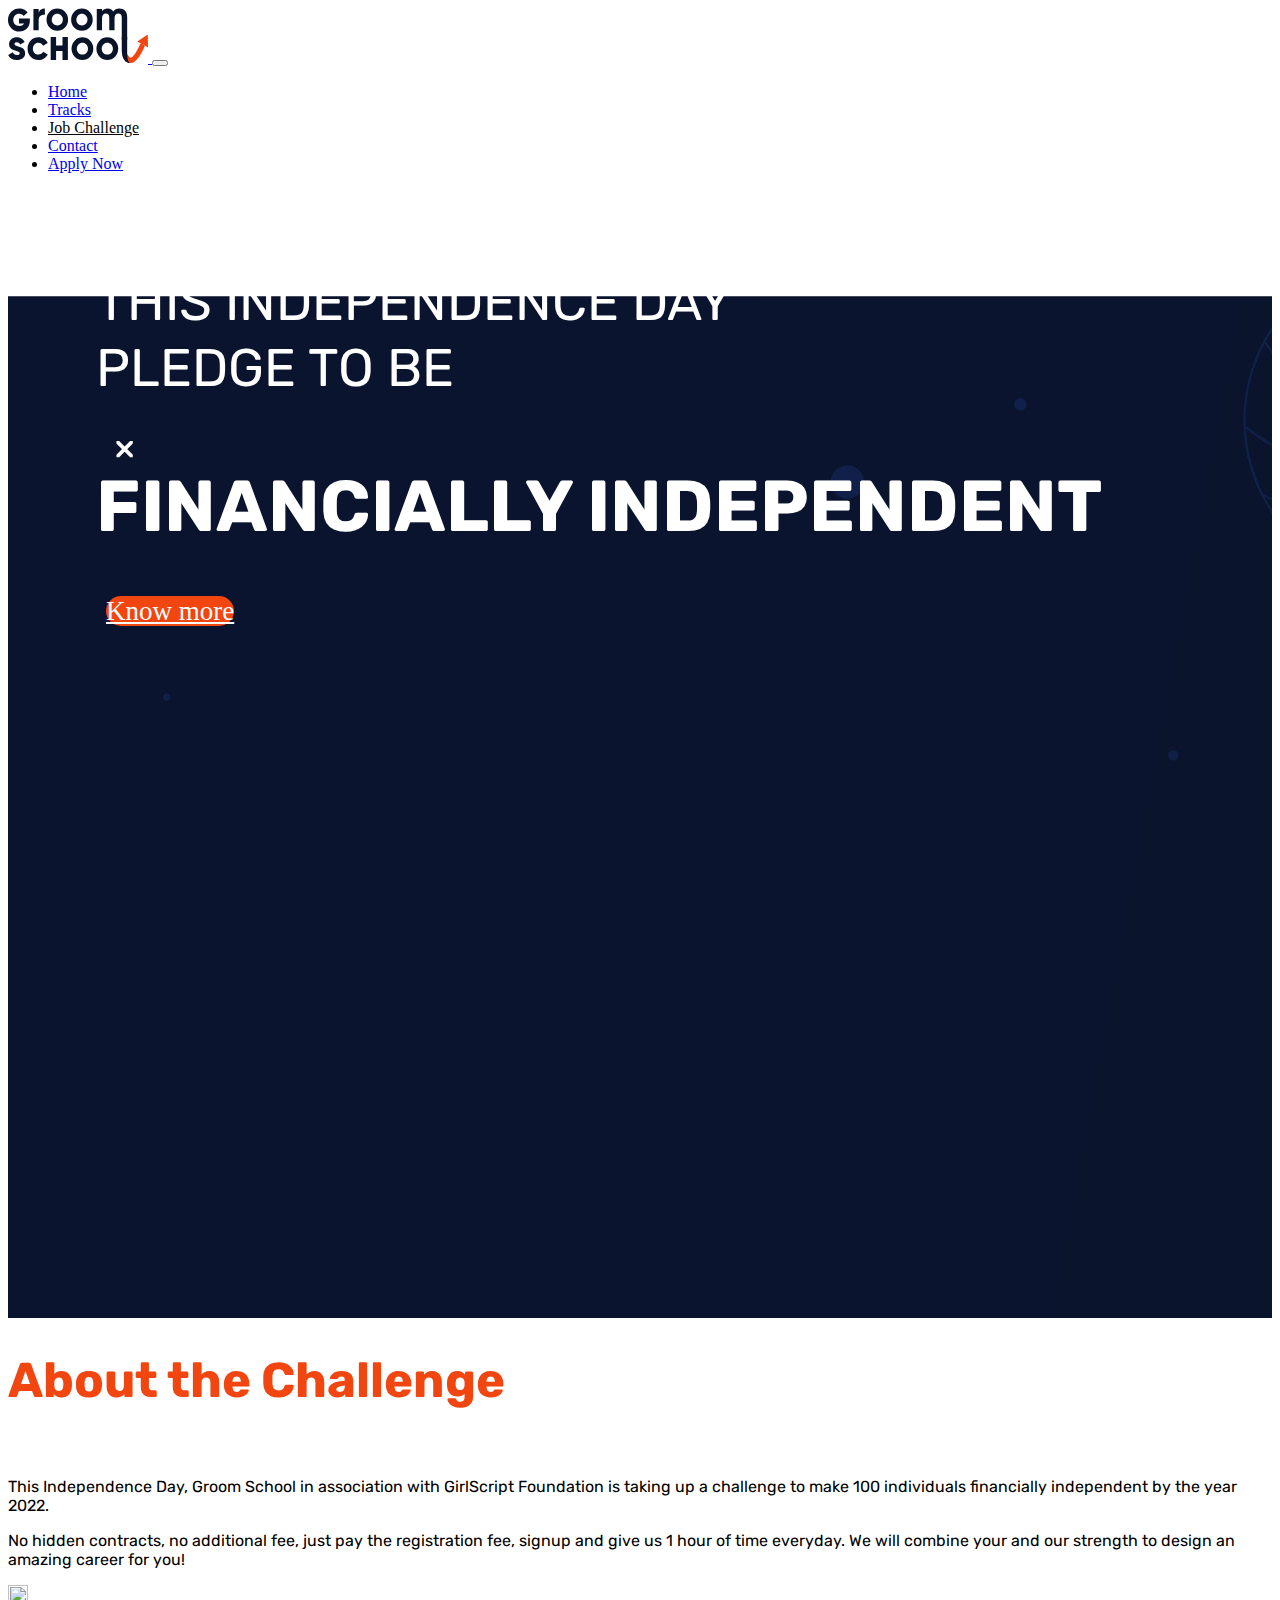
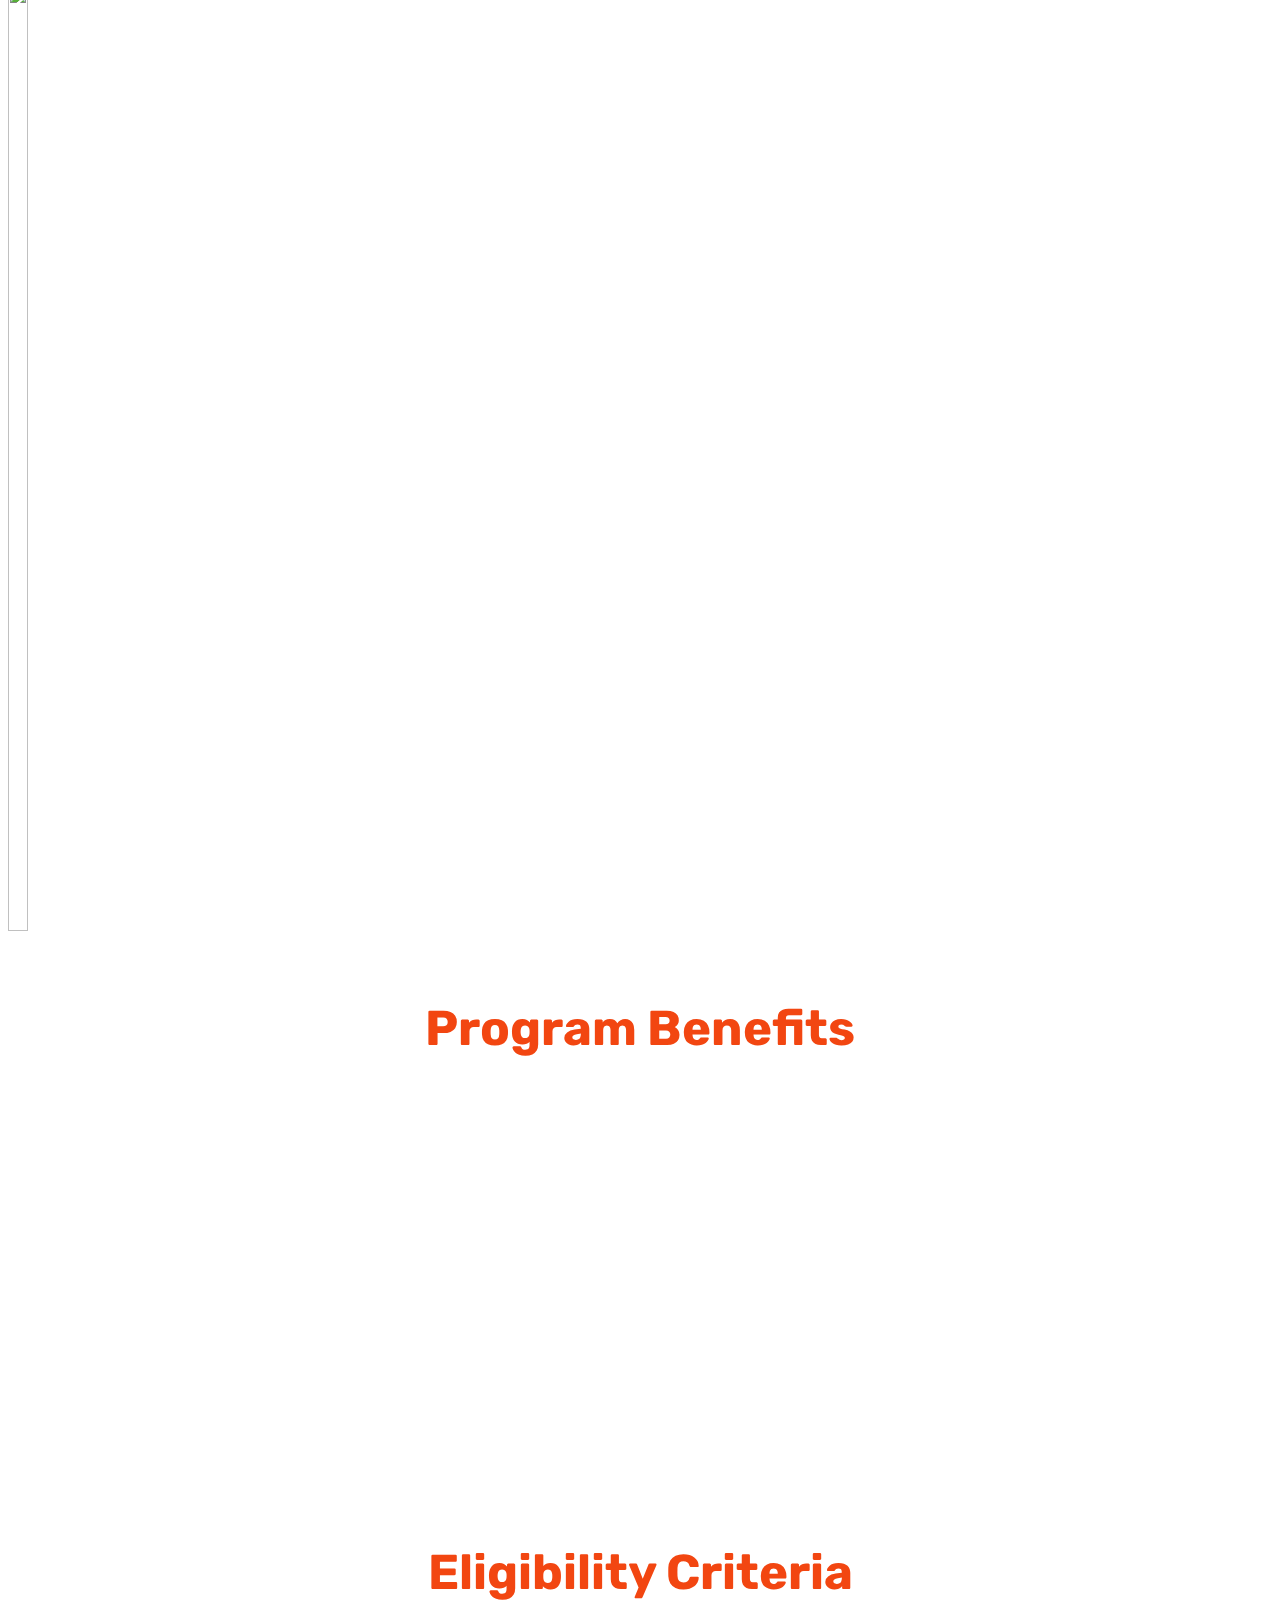
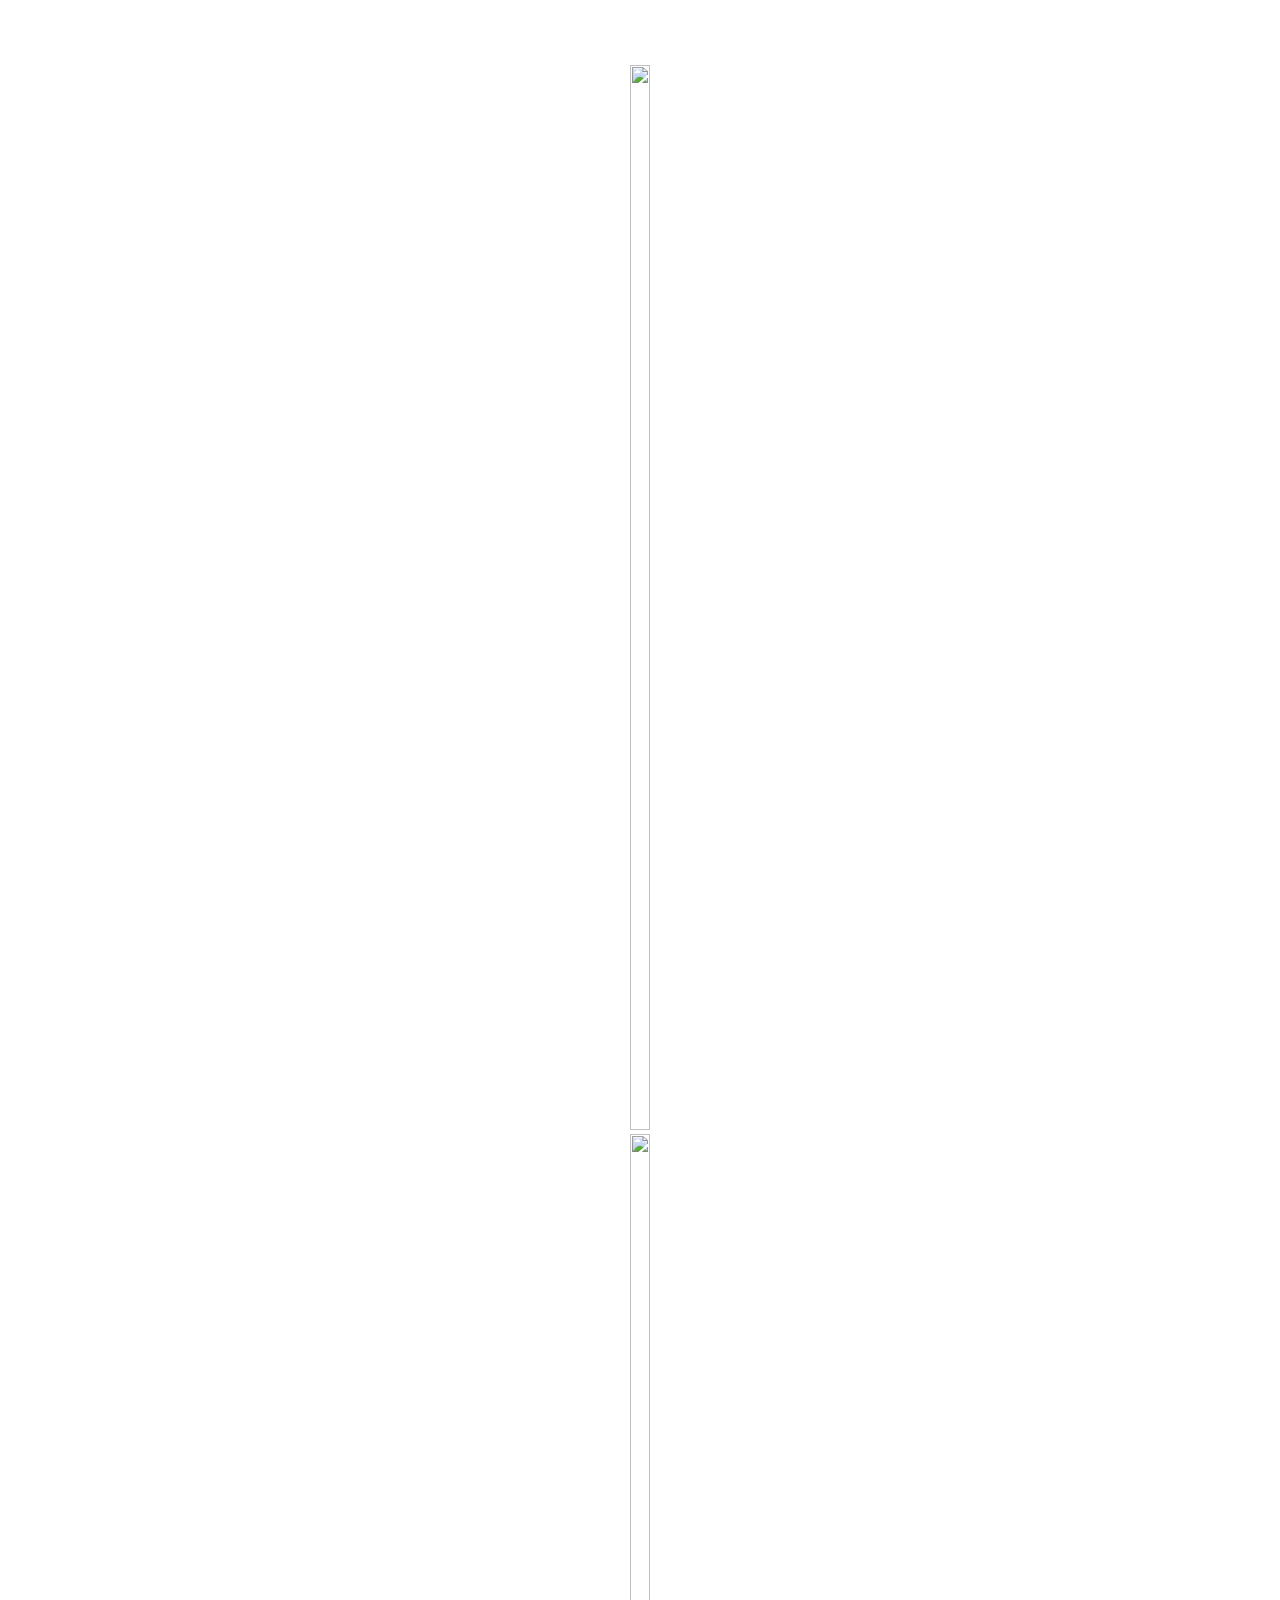
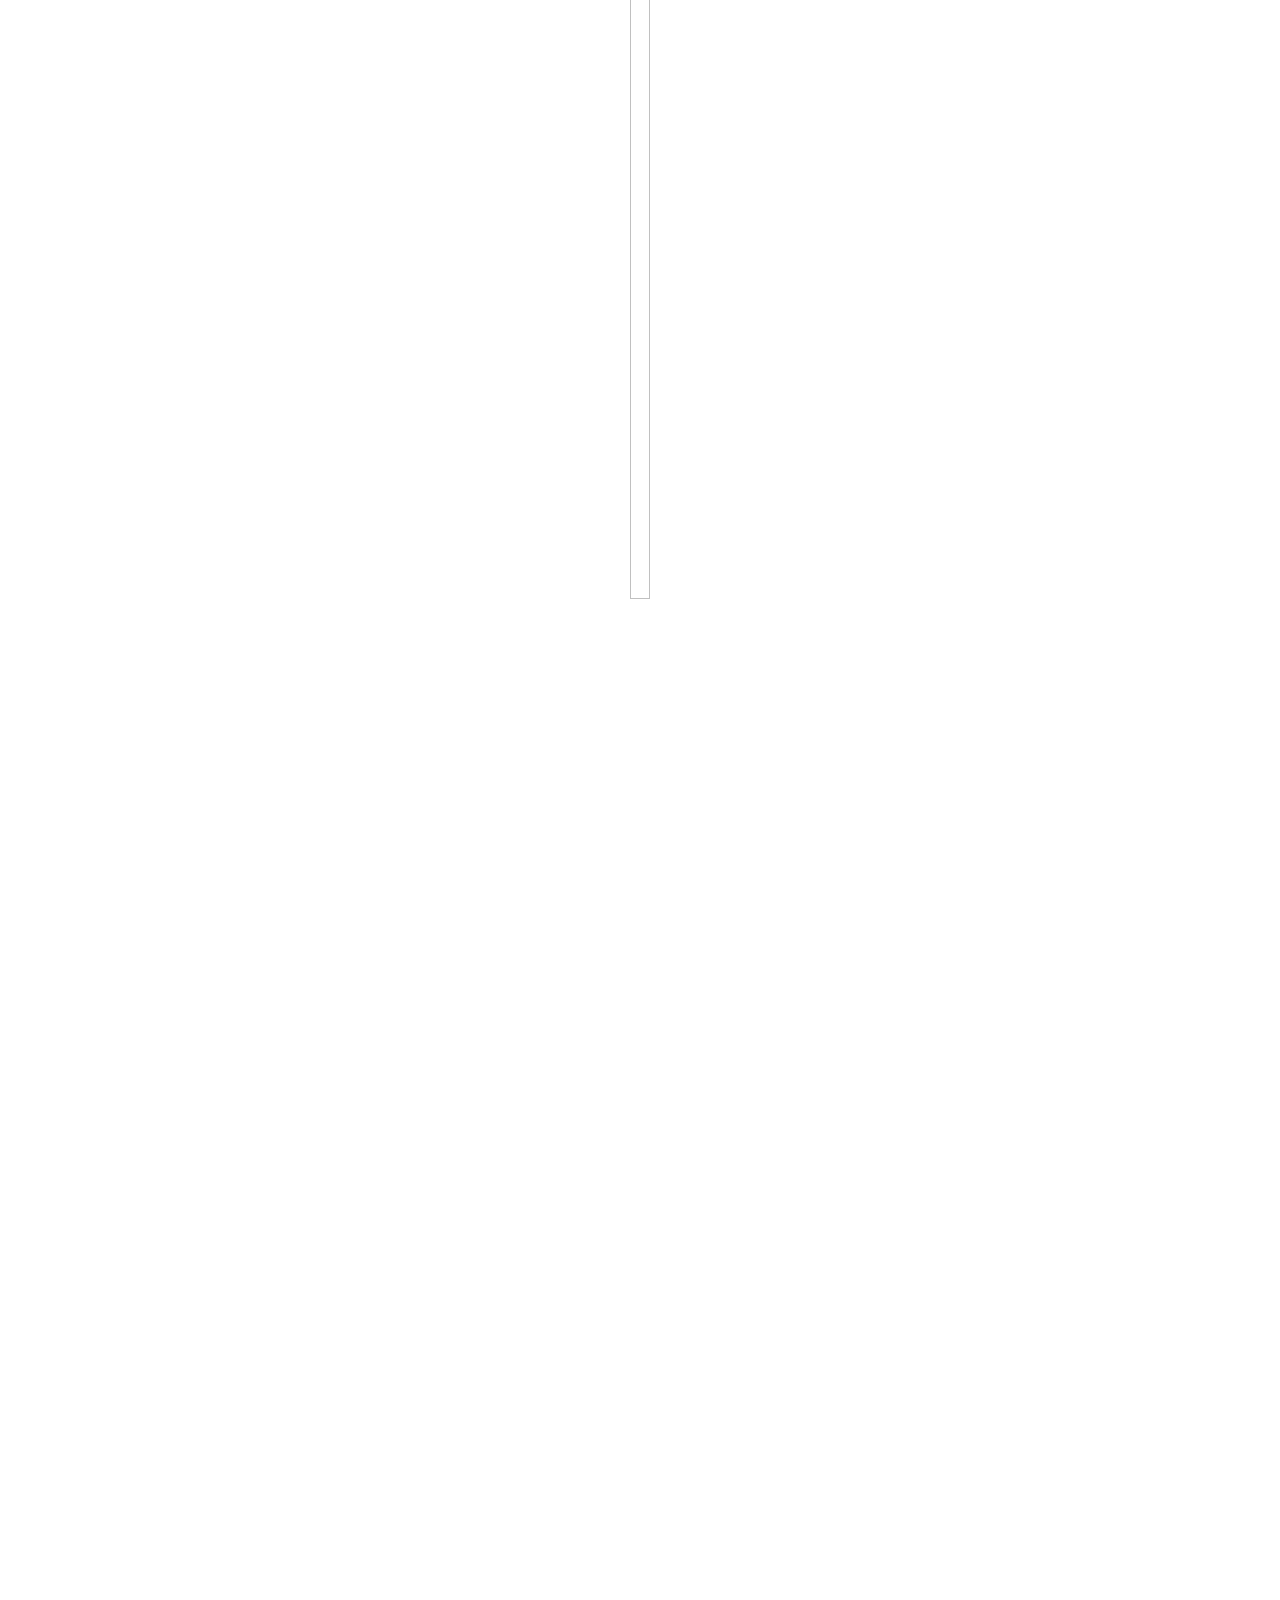
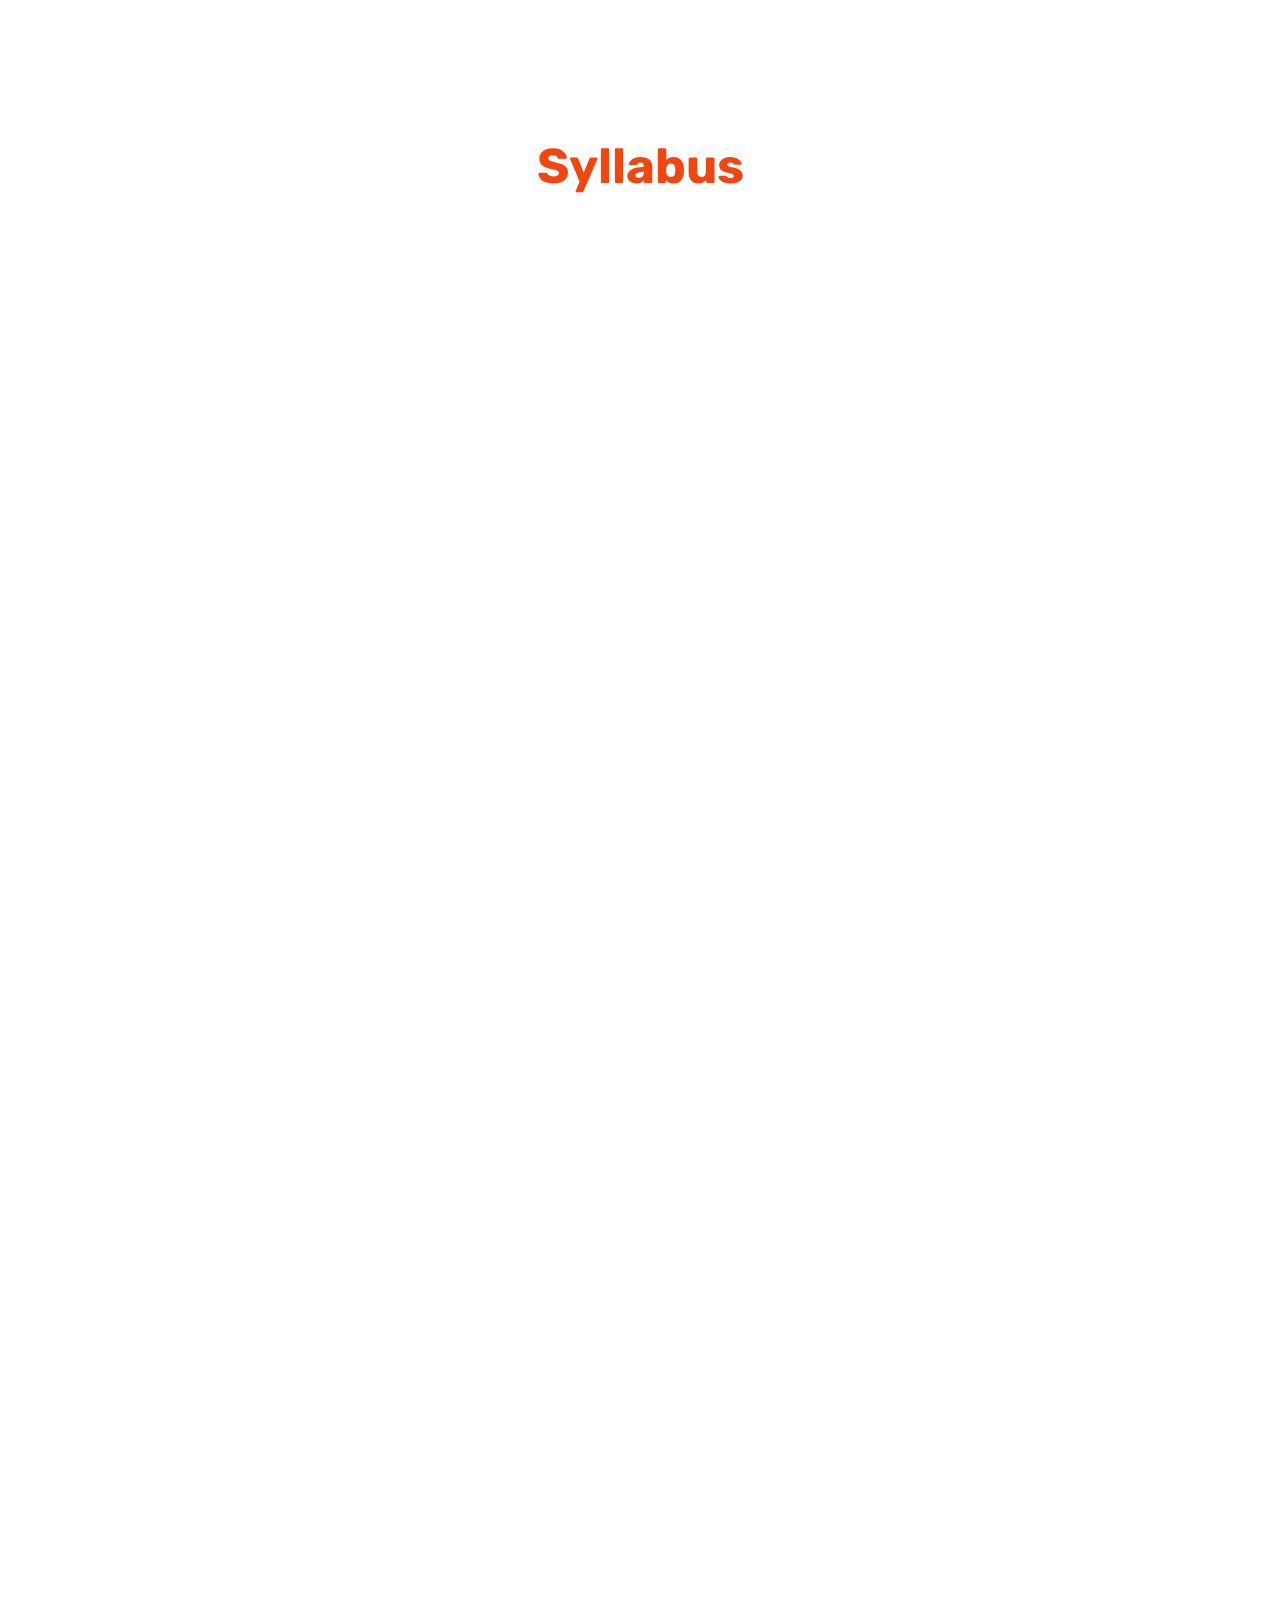
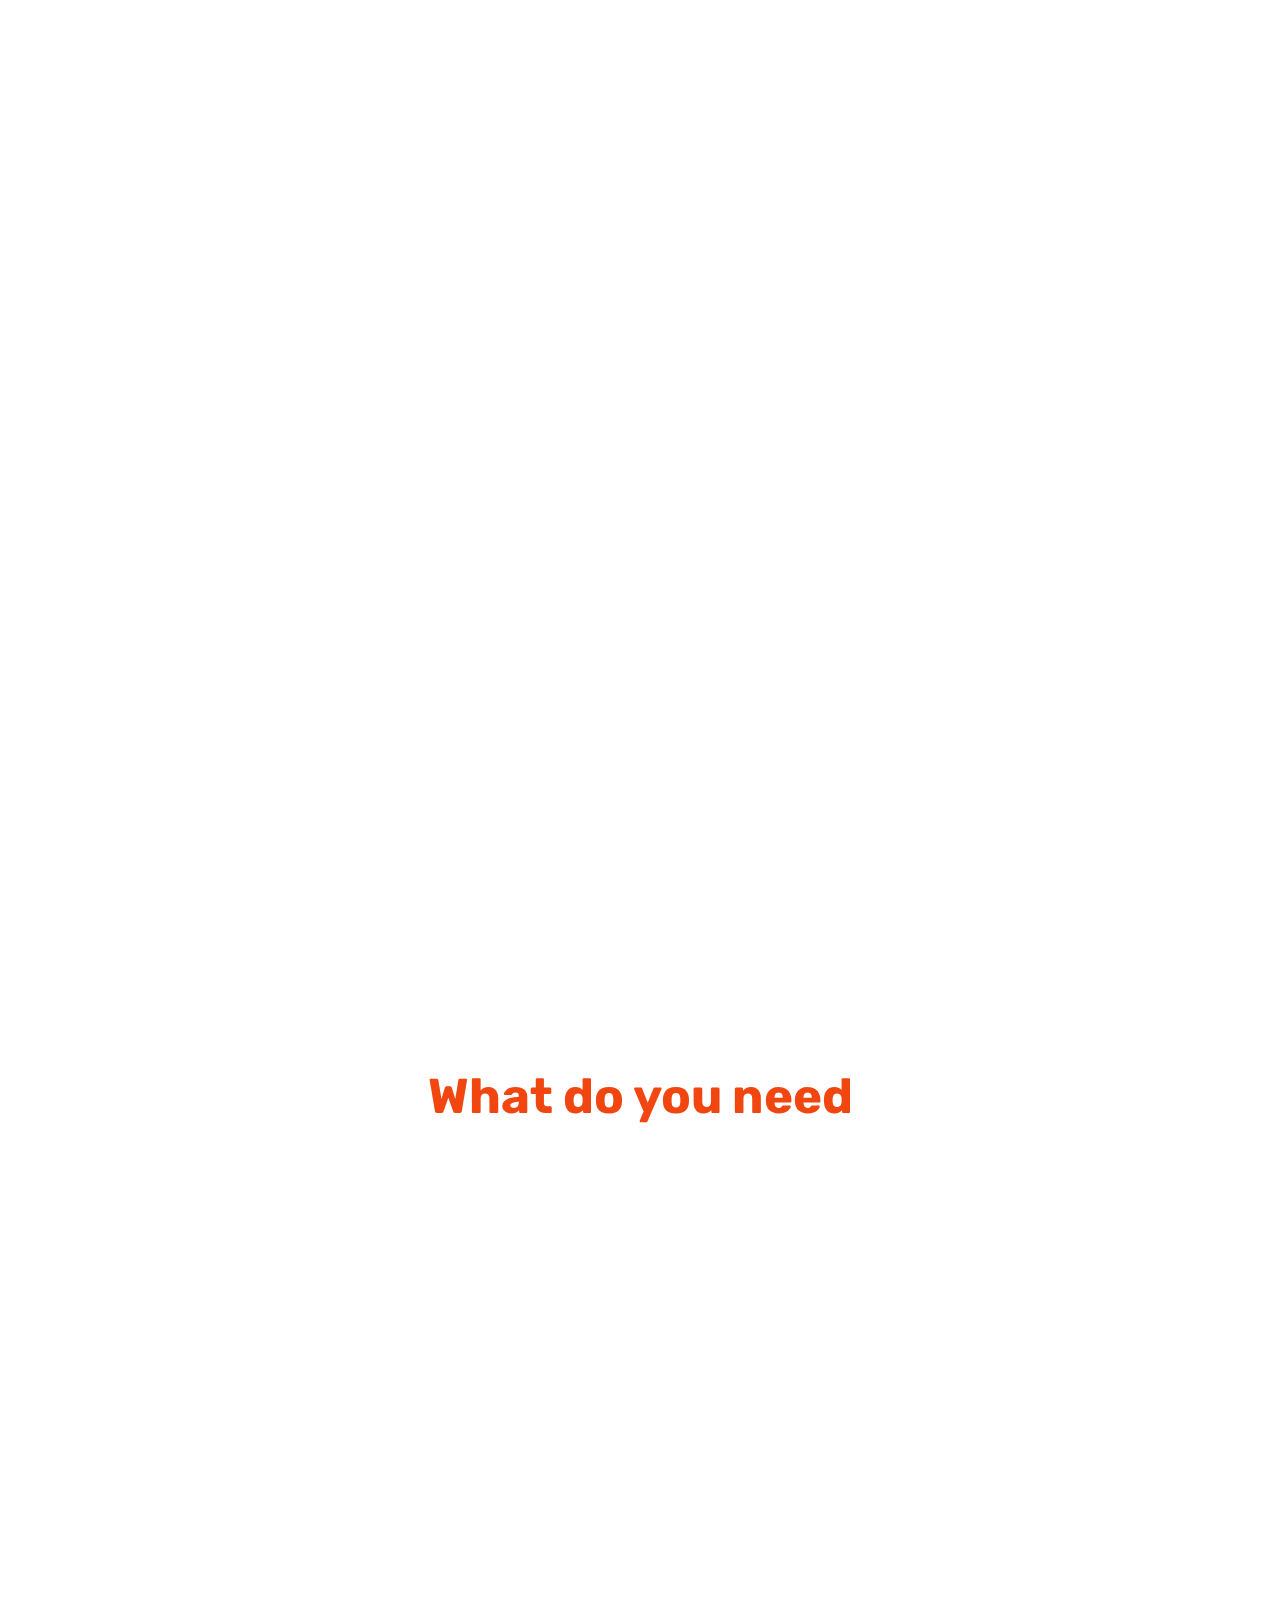
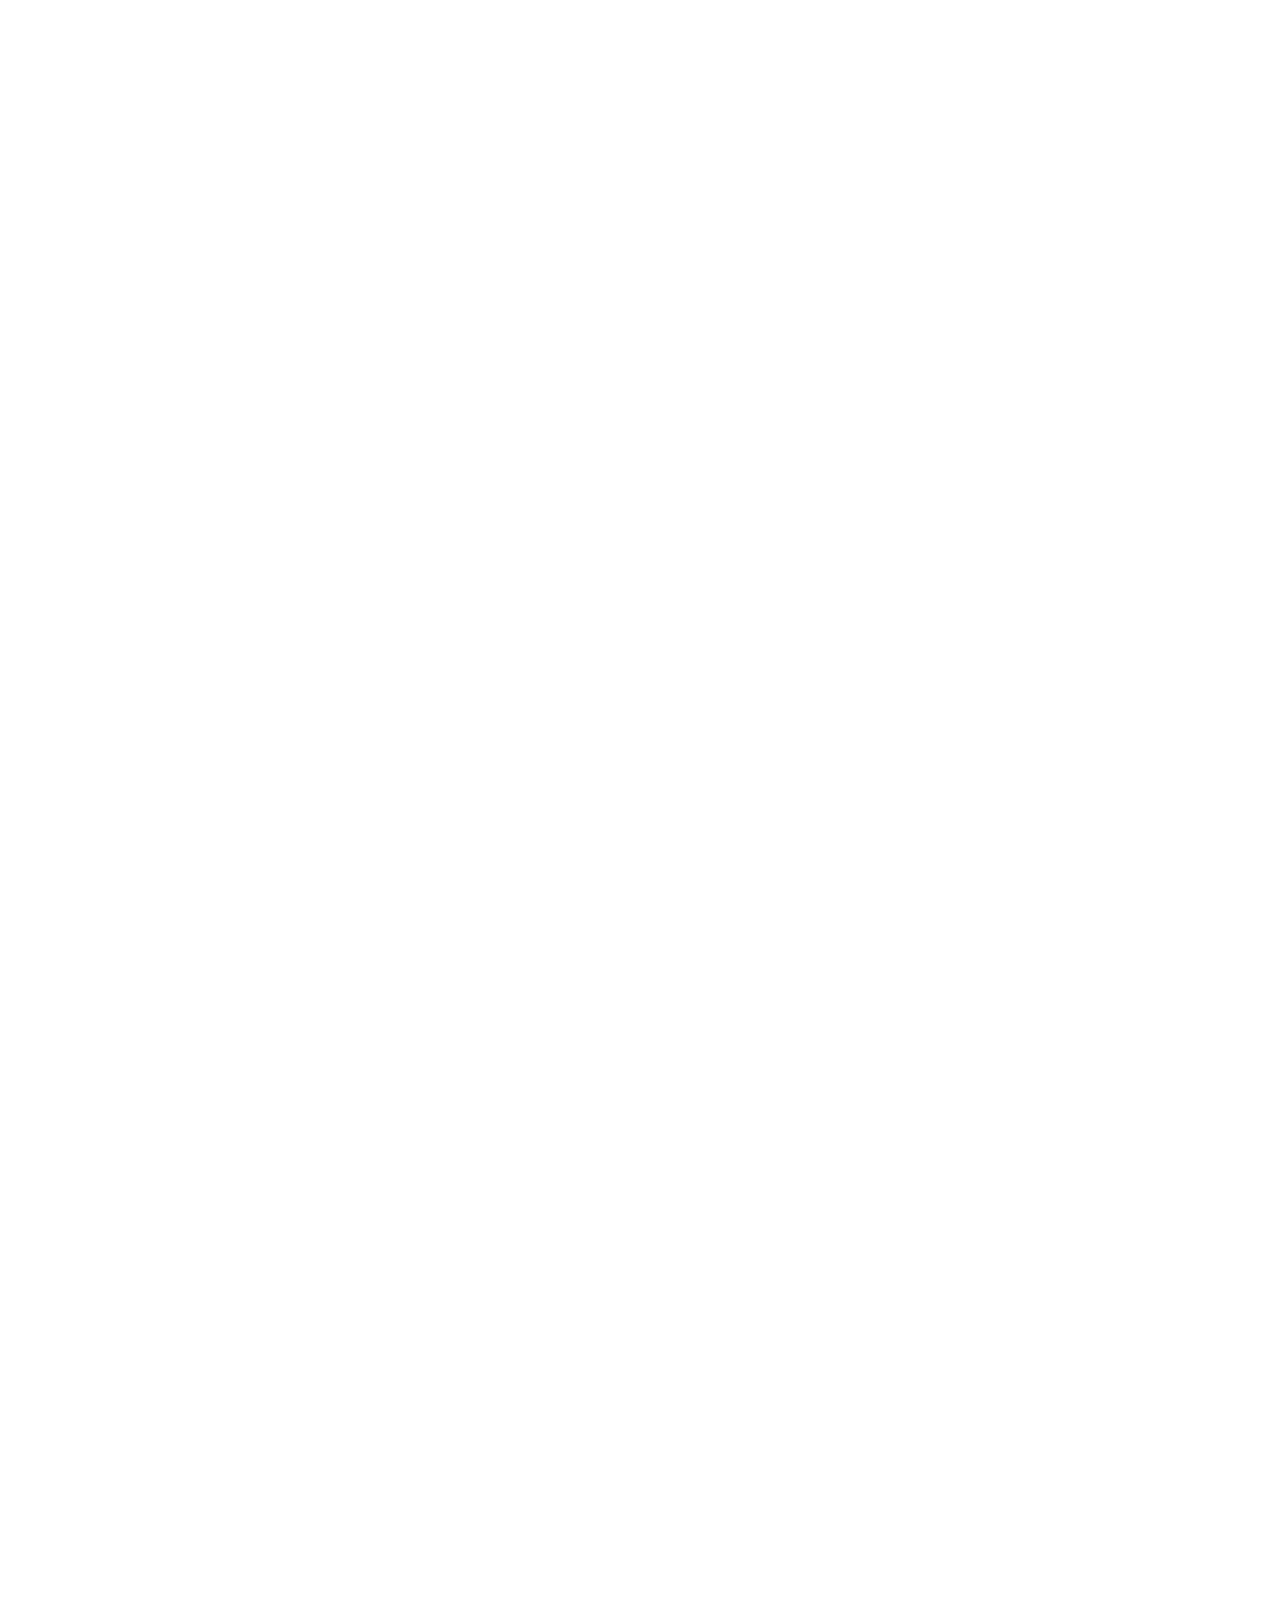
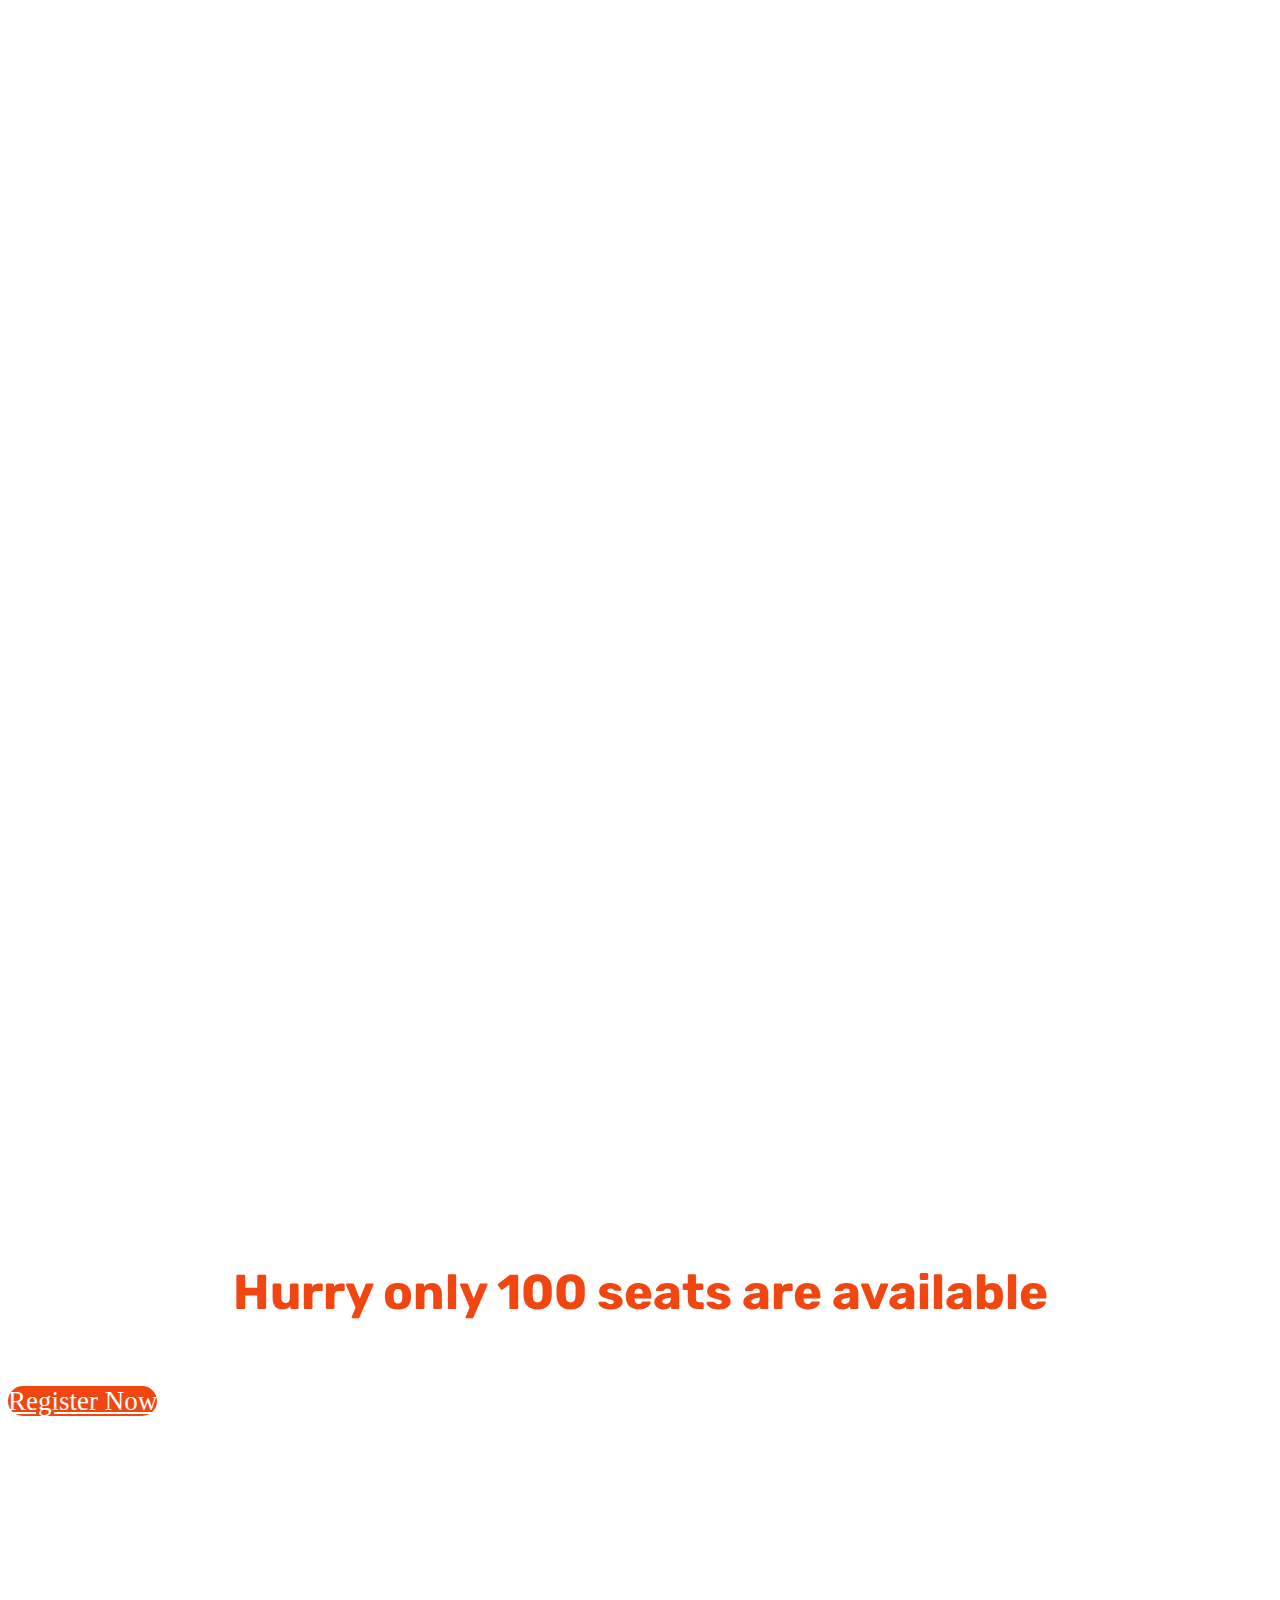
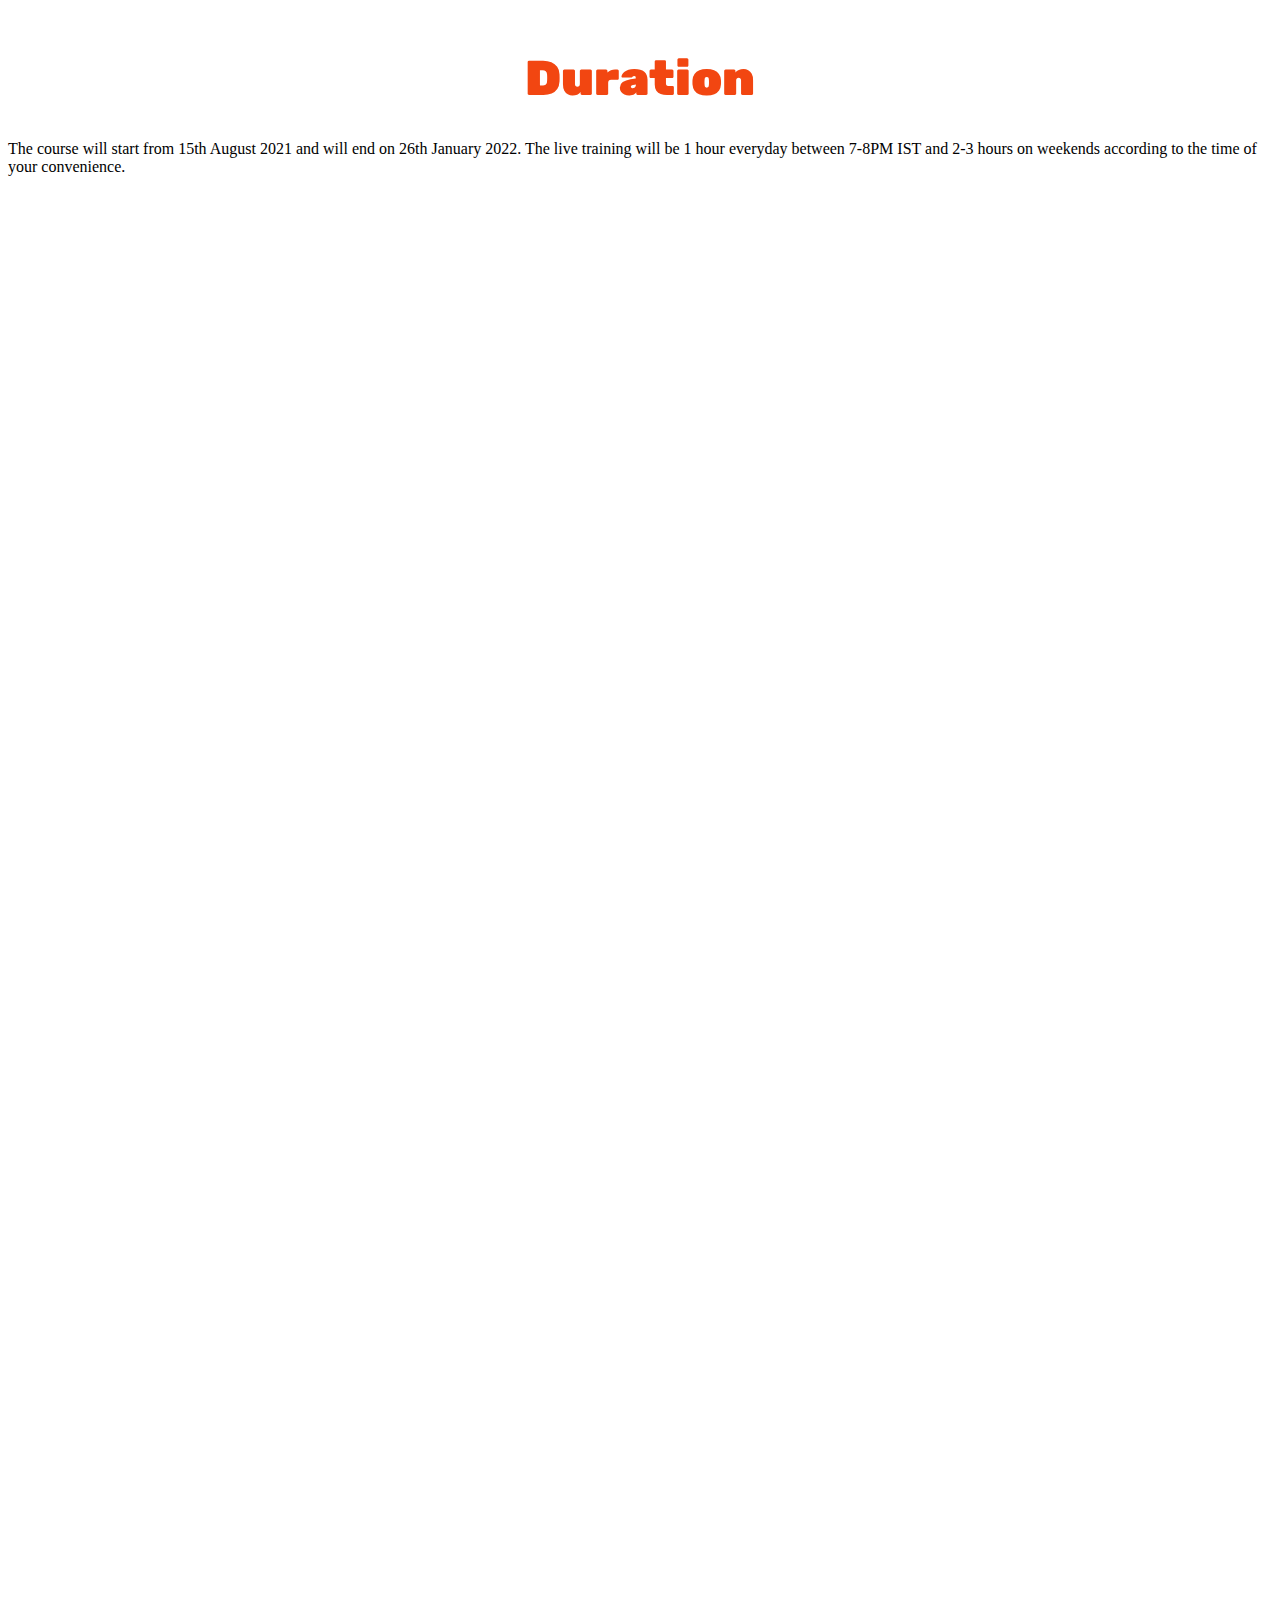
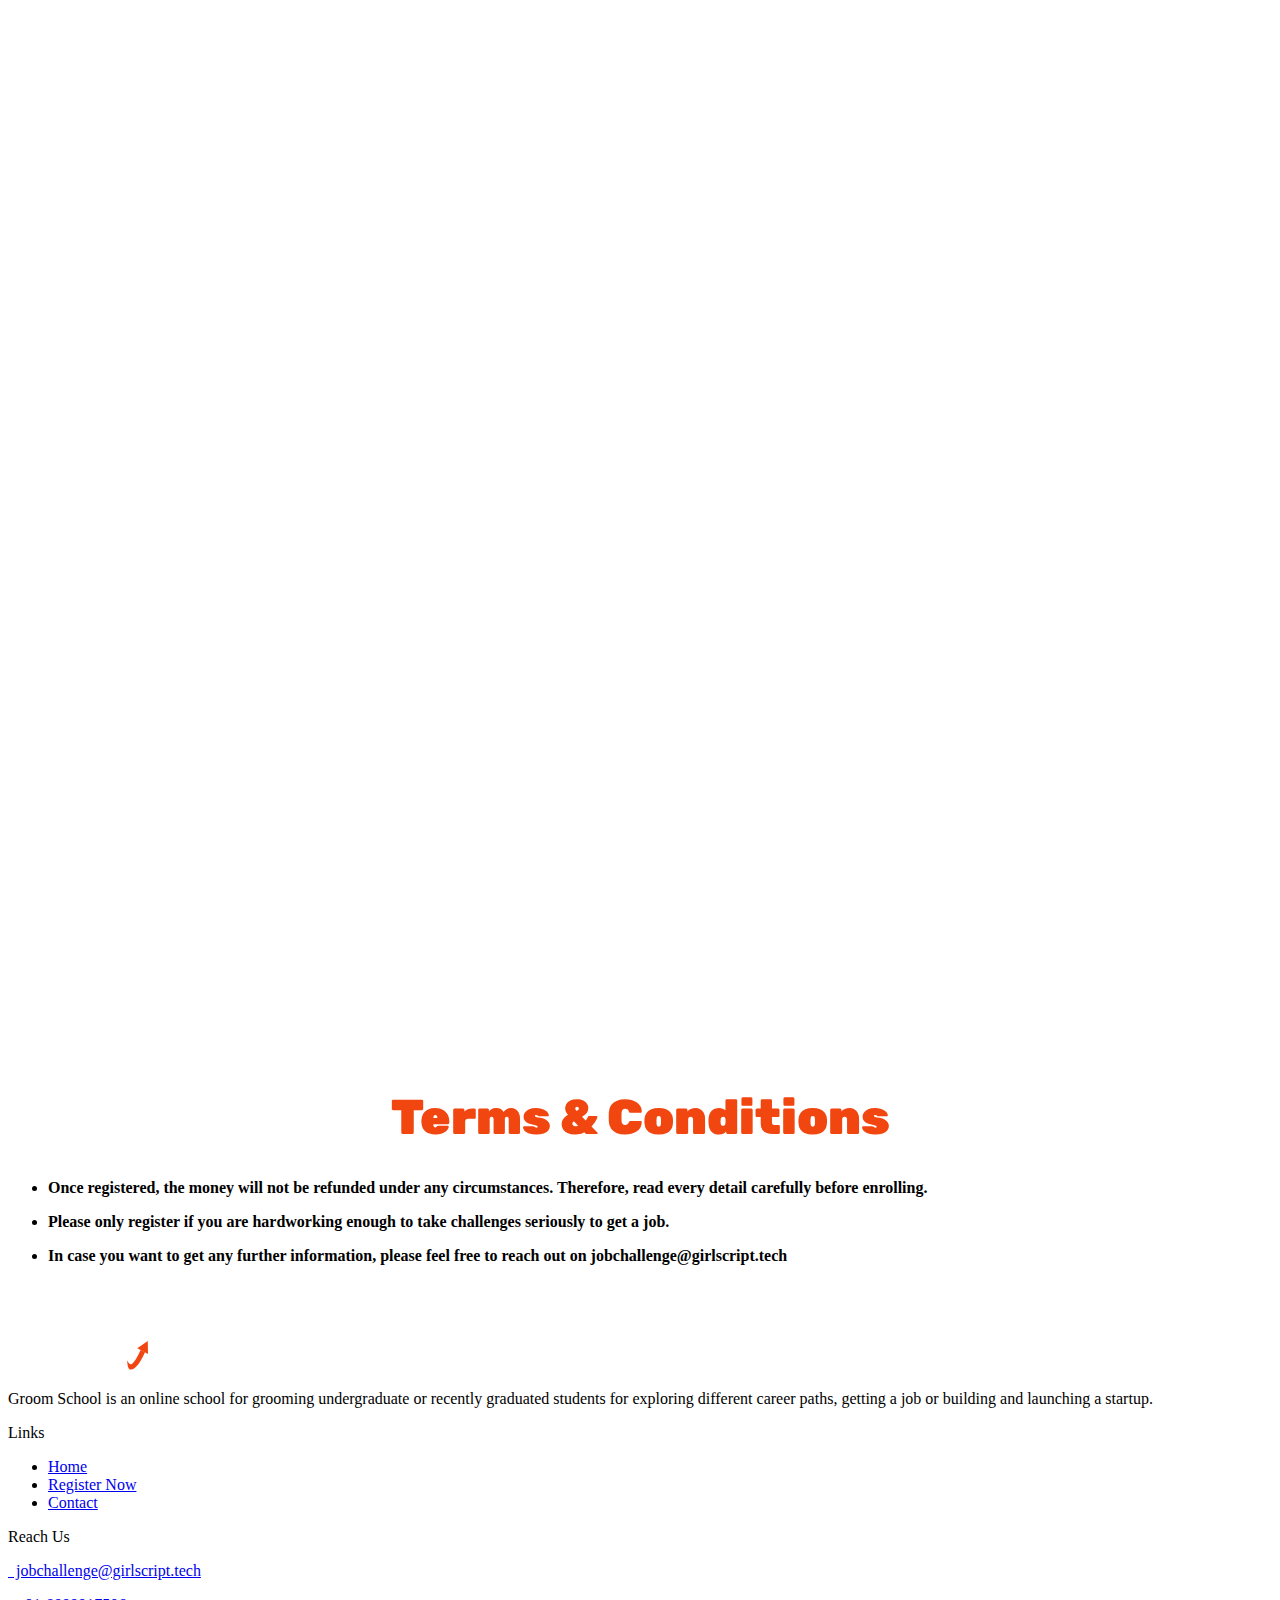
==== commit d3814f0c: "Fix : Changed Header Backhground" ====
--- a/job-challenge/index.html
+++ b/job-challenge/index.html
@@ -48,6 +48,10 @@
 
 #page-container {
     padding-top: 0px;
+}
+
+.small-text {
+	font-size: 80%;
 }
 </style>
 
@@ -170,9 +174,9 @@
 				
 				
 				<div class="et_pb_text_inner">
-<p>THIS INDEPENDENCE DAY</p>
-<p>PLEDGE TO BE</p>
-<h1>FINANCIALLY INDEPENDENT</h1>
+<p class="small-text">THIS INDEPENDENCE DAY</p>
+<p class="small-text">PLEDGE TO BE</p>
+<h1 class="heading">FINANCIALLY INDEPENDENT</h1>
 </div>
 			</div> <!-- .et_pb_text -->
 			</div> <!-- .et_pb_column -->
@@ -677,6 +681,7 @@
   </script>
 <style id="et-builder-module-design-10-cached-inline-styles">div.et_pb_section.et_pb_section_0{background-image:url(./wp-content/uploads/2021/08/Landing-new-15-scaled.jpg)!important}.et_pb_section_0{height:1022px;max-height:1022px}.et_pb_row_0.et_pb_row{margin-top:123px!important;margin-left:178px!important}.et_pb_text_3.et_pb_text{color:#FFFFFF!important}.et_pb_text_14.et_pb_text{color:#FFFFFF!important}.et_pb_text_13.et_pb_text{color:#FFFFFF!important}.et_pb_text_12.et_pb_text{color:#FFFFFF!important}.et_pb_text_11.et_pb_text{color:#FFFFFF!important}.et_pb_text_9.et_pb_text{color:#FFFFFF!important}.et_pb_text_8.et_pb_text{color:#FFFFFF!important}.et_pb_text_7.et_pb_text{color:#FFFFFF!important}.et_pb_text_6.et_pb_text{color:#FFFFFF!important}.et_pb_text_5.et_pb_text{color:#FFFFFF!important}.et_pb_text_4.et_pb_text{color:#FFFFFF!important}.et_pb_text_10.et_pb_text{color:#FFFFFF!important}.et_pb_text_0.et_pb_text{color:#FFFFFF!important}.et_pb_text_0{line-height:0.2em;font-family:'Rubik',Helvetica,Arial,Lucida,sans-serif;font-size:66px;line-height:0.2em;margin-top:59px!important}.et_pb_text_0 h1{font-size:72px;color:#FFFFFF!important;line-height:2.2em}.et_pb_row_1.et_pb_row{padding-top:13px!important;padding-left:10px!important;margin-left:150px!important;padding-top:13px;padding-left:10px}.et_pb_button_0_wrapper{margin-top:-52px!important}body #page-container .et_pb_section .et_pb_button_0{color:#ffffff!important;border-width:0px!important;border-radius:27px;font-size:27px;background-color:#f24611}body #page-container .et_pb_section .et_pb_button_1{color:#ffffff!important;border-width:0px!important;border-radius:27px;font-size:27px;background-color:#f24611}body #page-container .et_pb_section .et_pb_button_2{color:#ffffff!important;border-width:0px!important;border-radius:27px;font-size:27px;background-color:#f24611}body #page-container .et_pb_section .et_pb_button_1:after{font-size:1.6em}body #page-container .et_pb_section .et_pb_button_2:after{font-size:1.6em}body #page-container .et_pb_section .et_pb_button_0:after{font-size:1.6em}body.et_button_custom_icon #page-container .et_pb_button_2:after{font-size:27px}body.et_button_custom_icon #page-container .et_pb_button_0:after{font-size:27px}body.et_button_custom_icon #page-container .et_pb_button_1:after{font-size:27px}.et_pb_button_2,.et_pb_button_2:after{transition:all 300ms ease 0ms}.et_pb_button_0,.et_pb_button_0:after{transition:all 300ms ease 0ms}.et_pb_button_1,.et_pb_button_1:after{transition:all 300ms ease 0ms}.et_pb_button_1_wrapper{margin-top:-52px!important;margin-left:-293px!important}.et_pb_text_1{font-family:'Rubik',Helvetica,Arial,Lucida,sans-serif;margin-top:29px!important}.et_pb_text_1 h1{font-family:'Rubik',Helvetica,Arial,Lucida,sans-serif;font-weight:700;font-size:49px;color:#f24611!important}.et_pb_image_9{text-align:left;margin-left:0}.et_pb_image_10{text-align:left;margin-left:0}.et_pb_image_4{text-align:left;margin-left:0}.et_pb_image_5{text-align:left;margin-left:0}.et_pb_image_0{text-align:left;margin-left:0}.et_pb_image_10 .et_pb_image_wrap img{width:auto}.et_pb_image_6 .et_pb_image_wrap img{width:auto}.et_pb_image_4 .et_pb_image_wrap img{width:auto}.et_pb_image_5 .et_pb_image_wrap img{width:auto}.et_pb_image_3 .et_pb_image_wrap img{width:auto}.et_pb_image_0 .et_pb_image_wrap img{width:auto}.et_pb_image_2 .et_pb_image_wrap img{width:auto}.et_pb_image_9 .et_pb_image_wrap img{width:auto}.et_pb_image_1 .et_pb_image_wrap img{width:auto}.et_pb_image_8 .et_pb_image_wrap img{width:auto}.et_pb_image_7 .et_pb_image_wrap img{width:auto}div.et_pb_section.et_pb_section_2{background-image:url(./wp-content/uploads/2021/07/Module-bg-03-scaled.jpg)!important}div.et_pb_section.et_pb_section_4{background-image:url(./wp-content/uploads/2021/07/Module-bg-03-scaled.jpg)!important}.et_pb_text_15.et_pb_text{color:#f24611!important}.et_pb_text_2.et_pb_text{color:#f24611!important}.et_pb_text_18.et_pb_text{color:#f24611!important}.et_pb_text_17.et_pb_text{color:#f24611!important}.et_pb_text_16.et_pb_text{color:#f24611!important}.et_pb_text_15{line-height:1.8em;font-family:'Rubik',Helvetica,Arial,Lucida,sans-serif;font-weight:700;font-size:49px;line-height:1.8em;padding-bottom:0px!important}.et_pb_text_2{line-height:1.8em;font-family:'Rubik',Helvetica,Arial,Lucida,sans-serif;font-weight:700;font-size:49px;line-height:1.8em;padding-bottom:0px!important}.et_pb_text_16{line-height:1.8em;font-family:'Rubik',Helvetica,Arial,Lucida,sans-serif;font-weight:700;font-size:49px;line-height:1.8em;padding-bottom:0px!important}.et_pb_text_18{line-height:1.8em;font-family:'Rubik',Helvetica,Arial,Lucida,sans-serif;font-weight:700;font-size:49px;line-height:1.8em;padding-bottom:0px!important}.et_pb_text_17{line-height:1.8em;font-family:'Rubik',Helvetica,Arial,Lucida,sans-serif;font-weight:700;font-size:49px;line-height:1.8em;padding-bottom:0px!important}.et_pb_text_13{font-size:16px}.et_pb_text_14{font-size:16px}.et_pb_text_12{font-size:16px}.et_pb_text_11{font-size:16px}.et_pb_text_10{font-size:16px}.et_pb_text_9{font-size:16px}.et_pb_text_8{font-size:16px}.et_pb_text_7{font-size:16px}.et_pb_text_6{font-size:16px}.et_pb_text_5{font-size:16px}.et_pb_text_4{font-size:16px}.et_pb_text_3{font-size:16px}.et_pb_image_8 .et_pb_image_wrap{border-width:3px;border-color:#FFFFFF;transition:border 300ms ease 0ms}.et_pb_image_1 .et_pb_image_wrap{border-width:3px;border-color:#FFFFFF;transition:border 300ms ease 0ms}.et_pb_image_2 .et_pb_image_wrap{border-width:3px;border-color:#FFFFFF;transition:border 300ms ease 0ms}.et_pb_image_7 .et_pb_image_wrap{border-width:3px;border-color:#FFFFFF;transition:border 300ms ease 0ms}.et_pb_image_3 .et_pb_image_wrap{border-width:3px;border-color:#FFFFFF;transition:border 300ms ease 0ms}.et_pb_image_6 .et_pb_image_wrap{border-width:3px;border-color:#FFFFFF;transition:border 300ms ease 0ms}.et_pb_image_2:hover .et_pb_image_wrap{border-color:#f24611}.et_pb_image_3:hover .et_pb_image_wrap{border-color:#f24611}.et_pb_image_7:hover .et_pb_image_wrap{border-color:#f24611}.et_pb_image_6:hover .et_pb_image_wrap{border-color:#f24611}.et_pb_image_8:hover .et_pb_image_wrap{border-color:#f24611}.et_pb_image_1:hover .et_pb_image_wrap{border-color:#f24611}.et_pb_image_6{text-align:center}.et_pb_image_3{text-align:center}.et_pb_image_8{text-align:center}.et_pb_image_2{text-align:center}.et_pb_image_1{text-align:center}.et_pb_image_7{text-align:center}.et_pb_row_11{height:274px}.et_pb_row_11,body #page-container .et-db #et-boc .et-l .et_pb_row_11.et_pb_row,body.et_pb_pagebuilder_layout.single #page-container #et-boc .et-l .et_pb_row_11.et_pb_row,body.et_pb_pagebuilder_layout.single.et_full_width_page #page-container #et-boc .et-l .et_pb_row_11.et_pb_row{width:100%;max-width:1920px}.et_pb_button_2_wrapper{margin-top:27px!important;margin-bottom:27px!important}.et_pb_text_19 h1{font-family:'Rubik',Helvetica,Arial,Lucida,sans-serif;font-size:49px;color:#f24611!important;text-align:center}.et_pb_text_20 h1{font-family:'Rubik',Helvetica,Arial,Lucida,sans-serif;font-size:49px;color:#f24611!important;text-align:center}.et_pb_text_19{margin-top:127px!important}.et_pb_column_20{background-image:url(./wp-content/uploads/2021/07/Module-bg-03-scaled.jpg)}@media only screen and (max-width:980px){.et_pb_section_0{height:auto}body #page-container .et_pb_section .et_pb_button_0:after{display:inline-block;opacity:0}body #page-container .et_pb_section .et_pb_button_1:after{display:inline-block;opacity:0}body #page-container .et_pb_section .et_pb_button_2:after{display:inline-block;opacity:0}body #page-container .et_pb_section .et_pb_button_0:hover:after{opacity:1}body #page-container .et_pb_section .et_pb_button_1:hover:after{opacity:1}body #page-container .et_pb_section .et_pb_button_2:hover:after{opacity:1}}@media only screen and (max-width:767px){div.et_pb_section.et_pb_section_0{background-image:url(./wp-content/uploads/2021/08/landing-mob-18-scaled.jpg)!important}.et_pb_section_0{height:675px}.et_pb_row_0.et_pb_row{margin-top:0px!important;margin-left:46px!important}.et_pb_text_0{font-size:20px;line-height:0.7em;margin-top:44px!important}.et_pb_text_0 h1{font-size:43px;line-height:1.3em}.et_pb_row_1.et_pb_row{margin-left:27px!important}.et_pb_button_0_wrapper{margin-top:-29px!important}body #page-container .et_pb_section .et_pb_button_0{font-size:20px!important}body #page-container .et_pb_section .et_pb_button_2{font-size:20px!important}body #page-container .et_pb_section .et_pb_button_1{font-size:20px!important}body #page-container .et_pb_section .et_pb_button_0:after{display:inline-block;opacity:0;font-size:1.6em}body #page-container .et_pb_section .et_pb_button_2:after{display:inline-block;opacity:0;font-size:1.6em}body #page-container .et_pb_section .et_pb_button_1:after{display:inline-block;opacity:0;font-size:1.6em}body #page-container .et_pb_section .et_pb_button_2:hover:after{opacity:1}body #page-container .et_pb_section .et_pb_button_1:hover:after{opacity:1}body #page-container .et_pb_section .et_pb_button_0:hover:after{opacity:1}body.et_button_custom_icon #page-container .et_pb_button_1:after{font-size:20px}body.et_button_custom_icon #page-container .et_pb_button_0:after{font-size:20px}body.et_button_custom_icon #page-container .et_pb_button_2:after{font-size:20px}.et_pb_button_1_wrapper{margin-top:-14px!important;margin-left:0px!important}.et_pb_text_1{margin-top:0px!important}.et_pb_text_19{margin-top:0px!important}.et_pb_text_2{line-height:1.3em}.et_pb_text_15{line-height:1.3em}.et_pb_text_16{line-height:1.3em}.et_pb_text_17{line-height:1.3em}.et_pb_text_18{font-size:33px;line-height:1.3em}.et_pb_button_2_wrapper{margin-top:27px!important}}</style>
 <!--Start of Tawk.to Script-->
+
 <script type="text/javascript">
 var Tawk_API=Tawk_API||{}, Tawk_LoadStart=new Date();
 (function(){
@@ -689,5 +694,28 @@
 })();
 </script>
 <!--End of Tawk.to Script-->
+<style>
+
+	@media(min-width:750px) {
+.et_pb_row_0.et_pb_row{ 
+		margin-left:88px !important;
+	}
+		.et_pb_row_1.et_pb_row{ 
+		margin-left:88px !important;
+	}
+}
+
+	@media only screen and (max-width: 767px) {
+.et_pb_text_0 h1 {
+    font-size: 40px !important;
+    line-height: 1.3em;
+}
+
+.et_pb_text_0 > .heading {
+	   font-size: 40px !important;
+}
+	}
+	
+</style>
 </body>
 </html>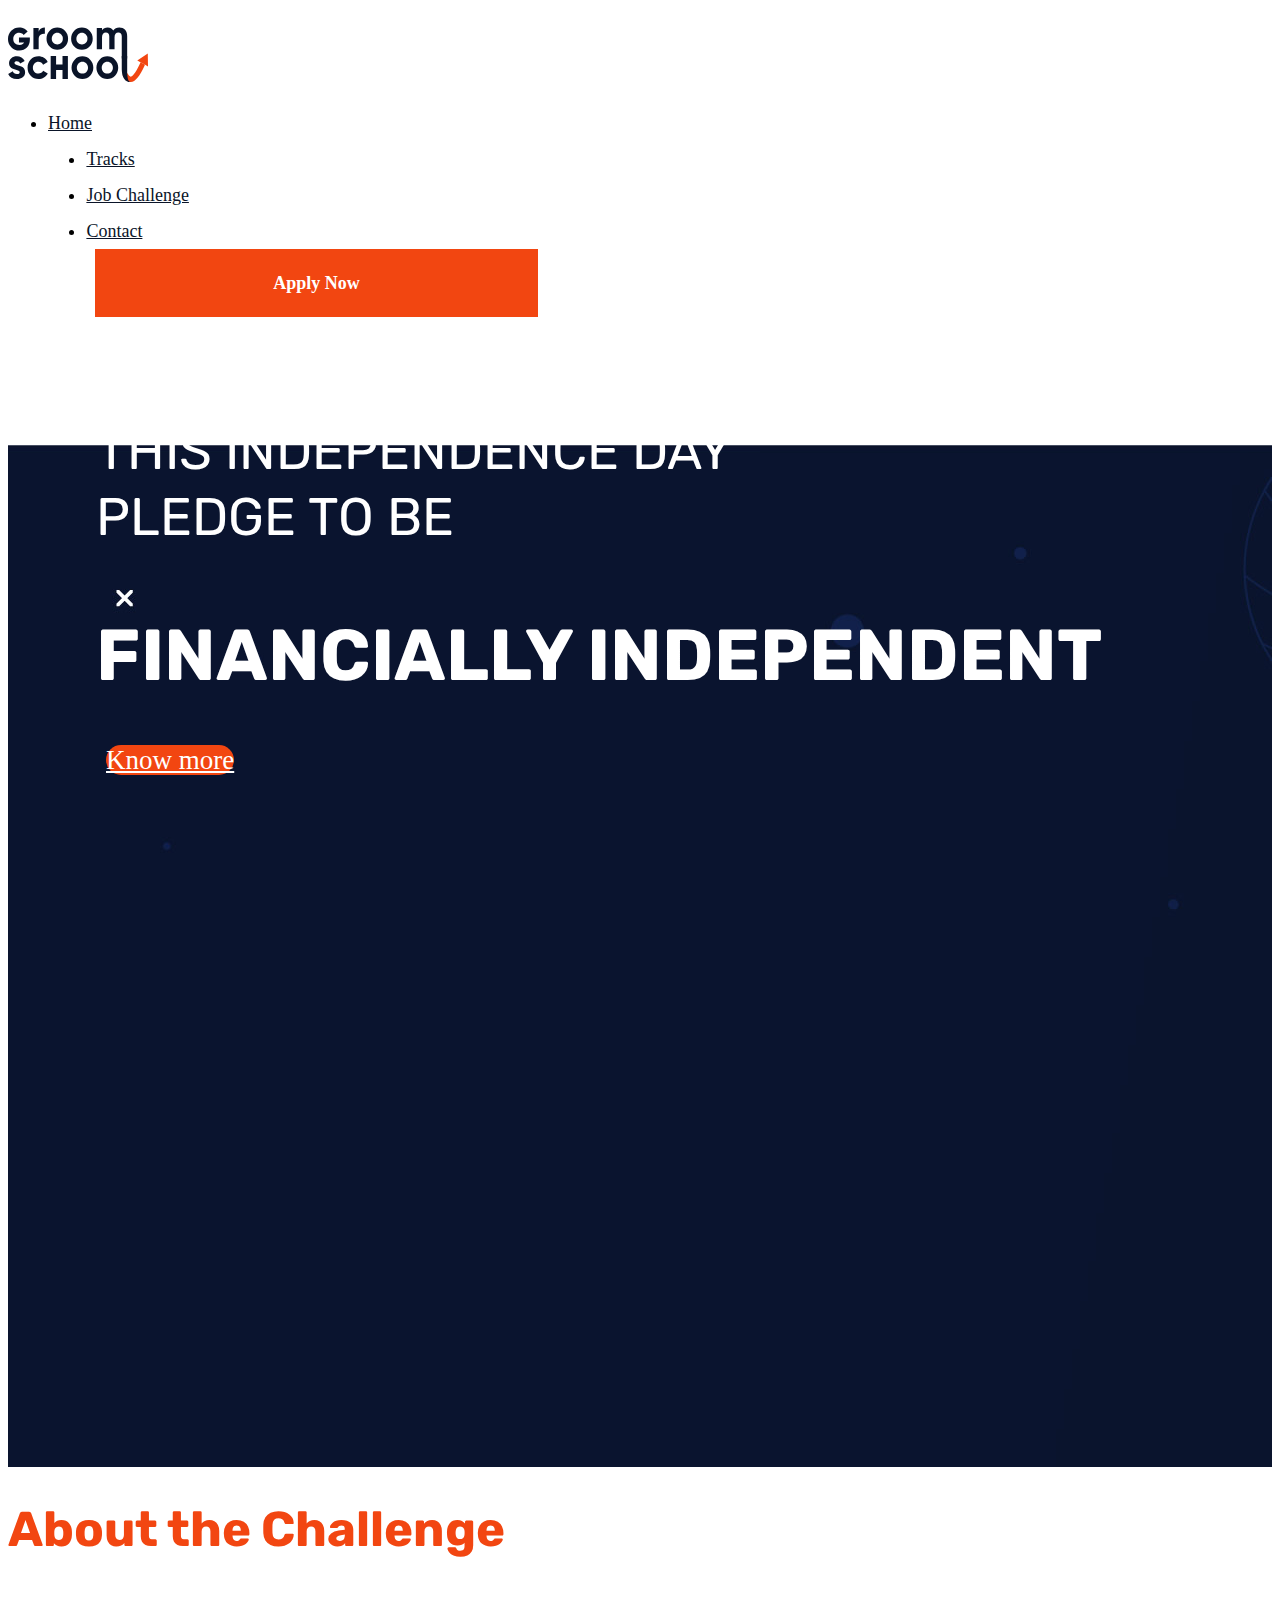
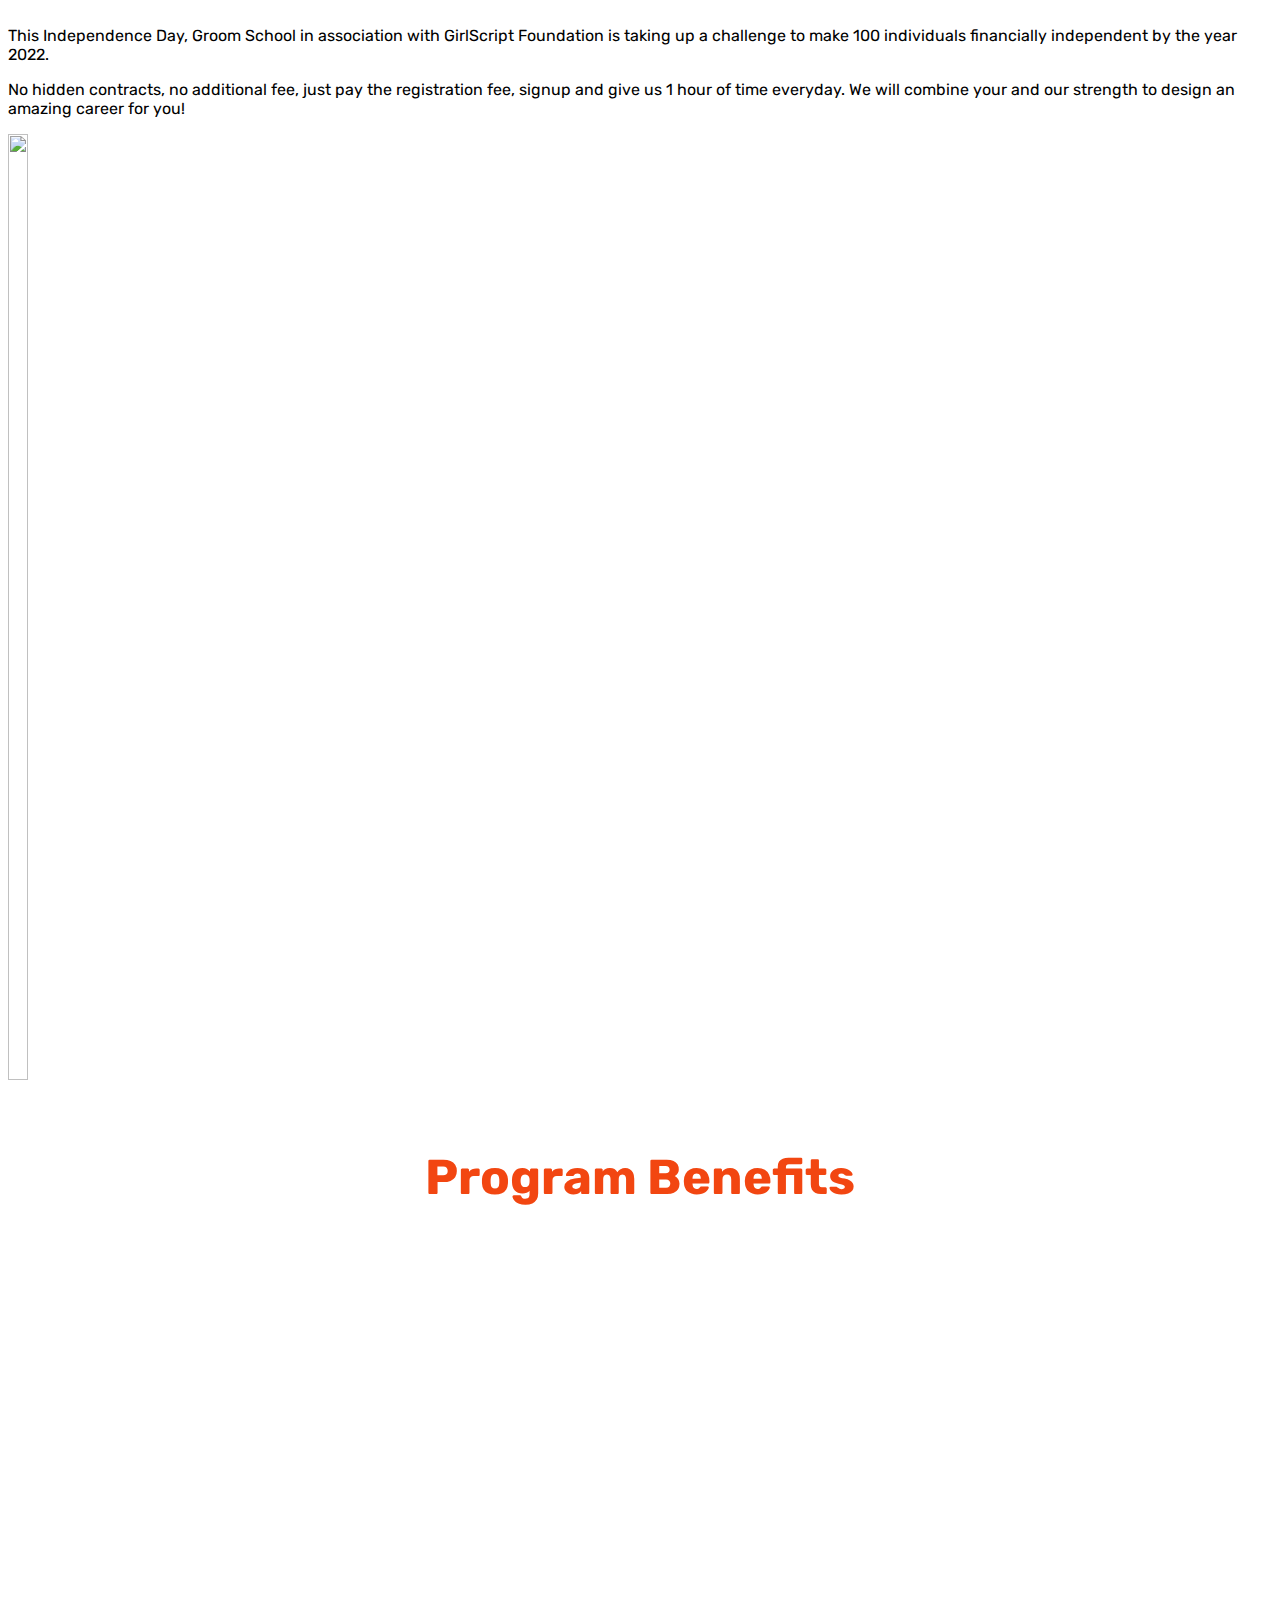
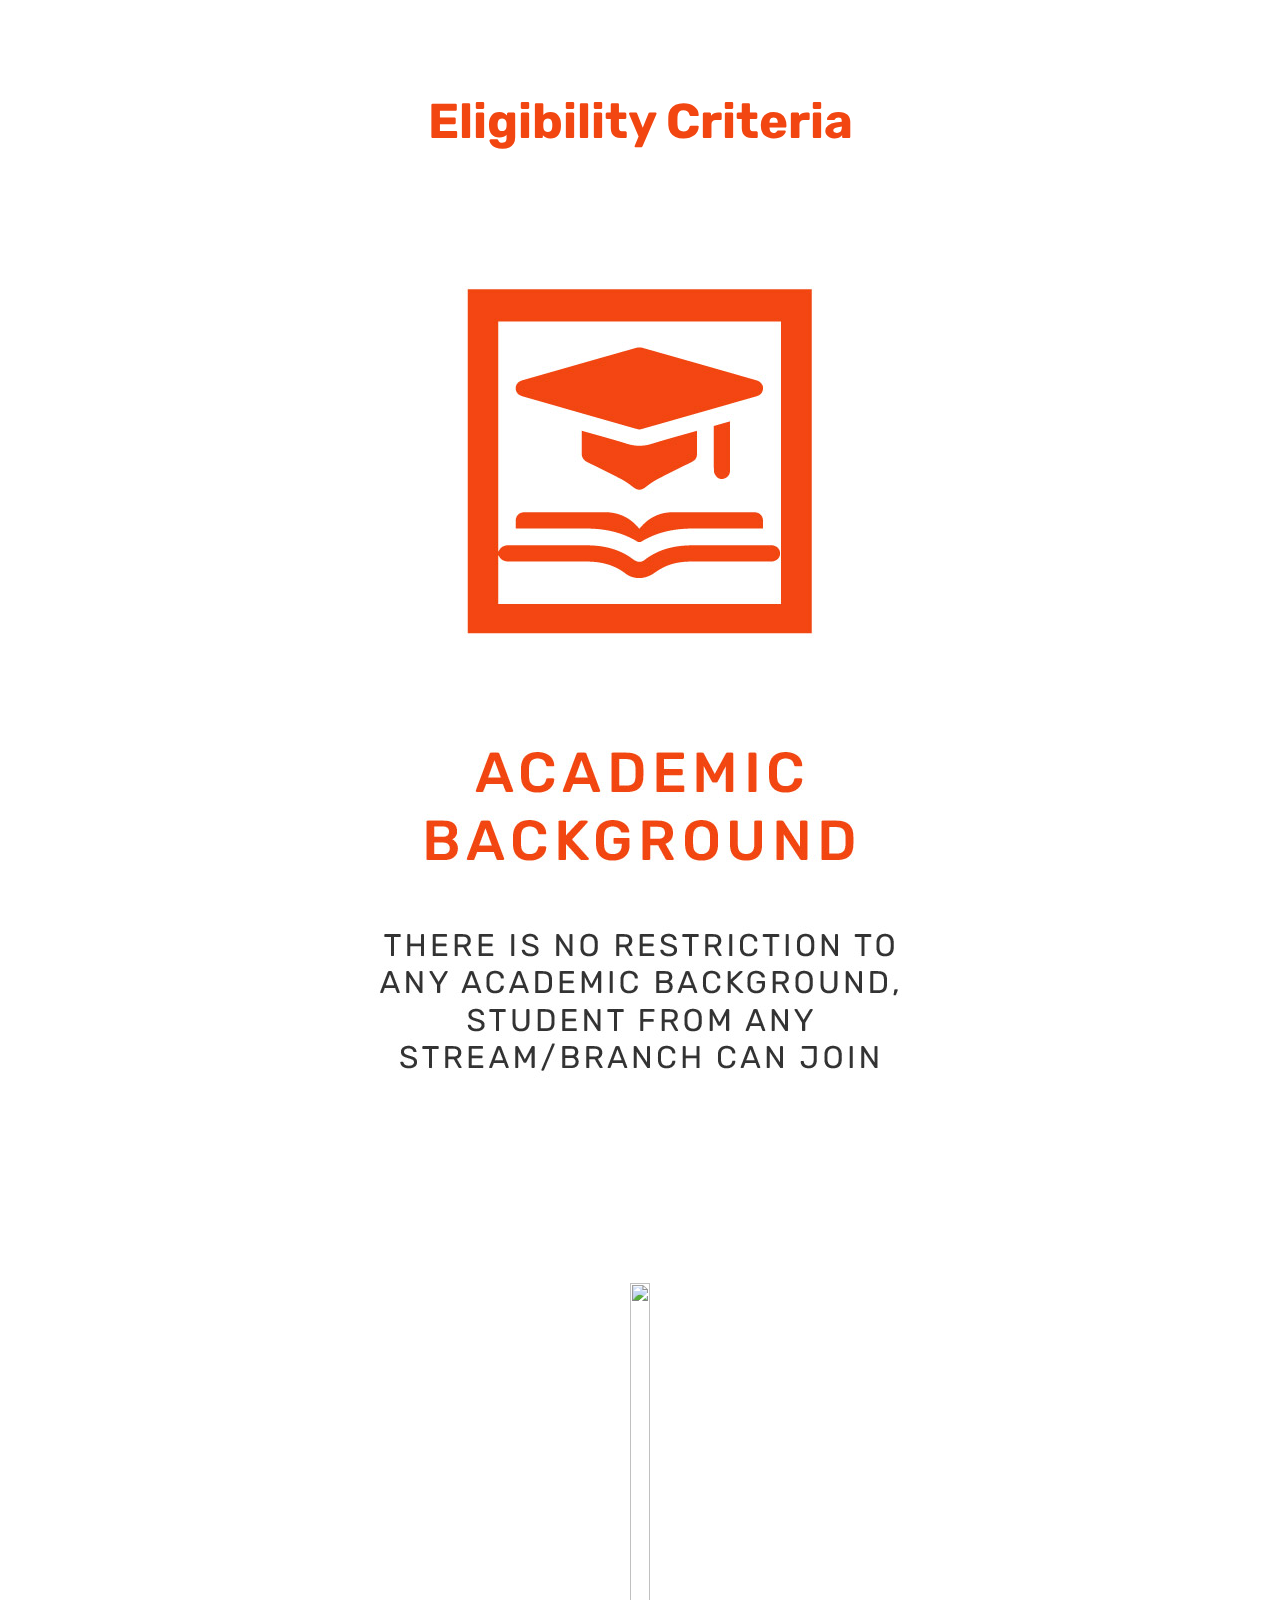
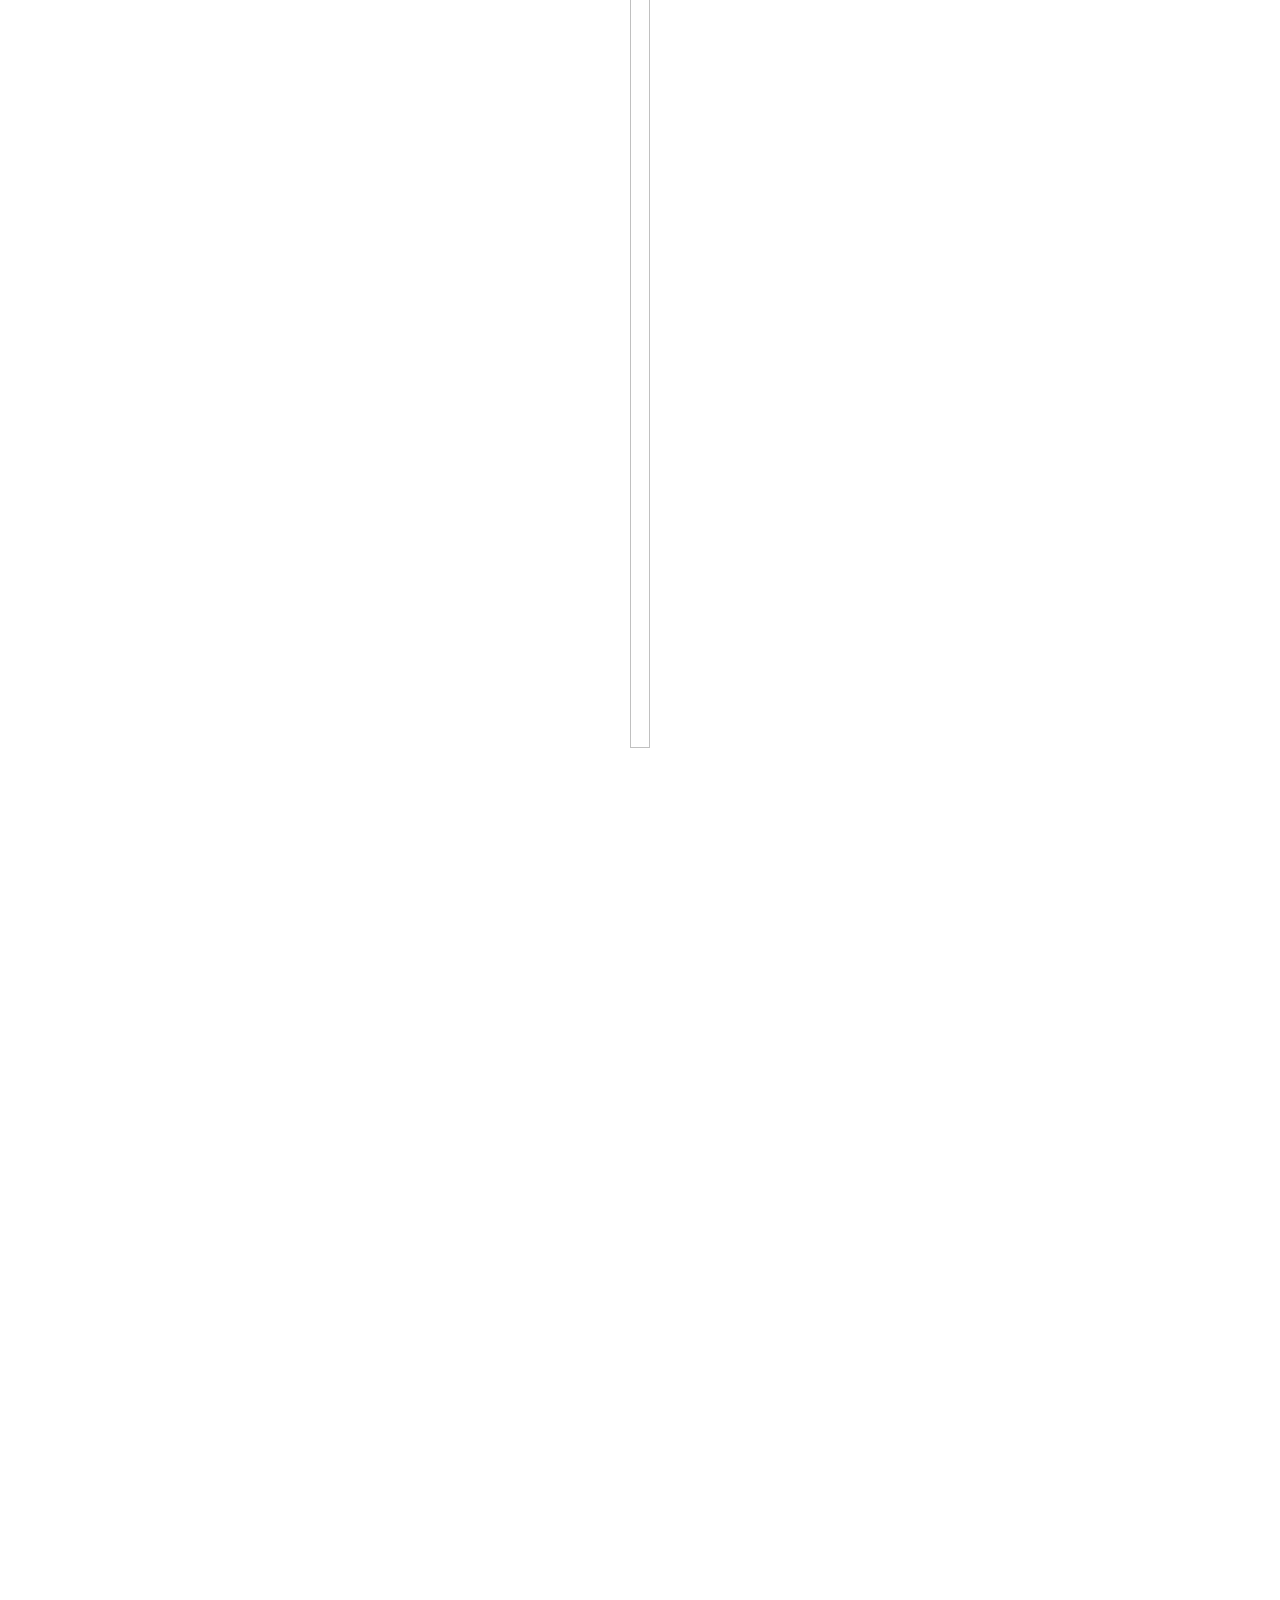
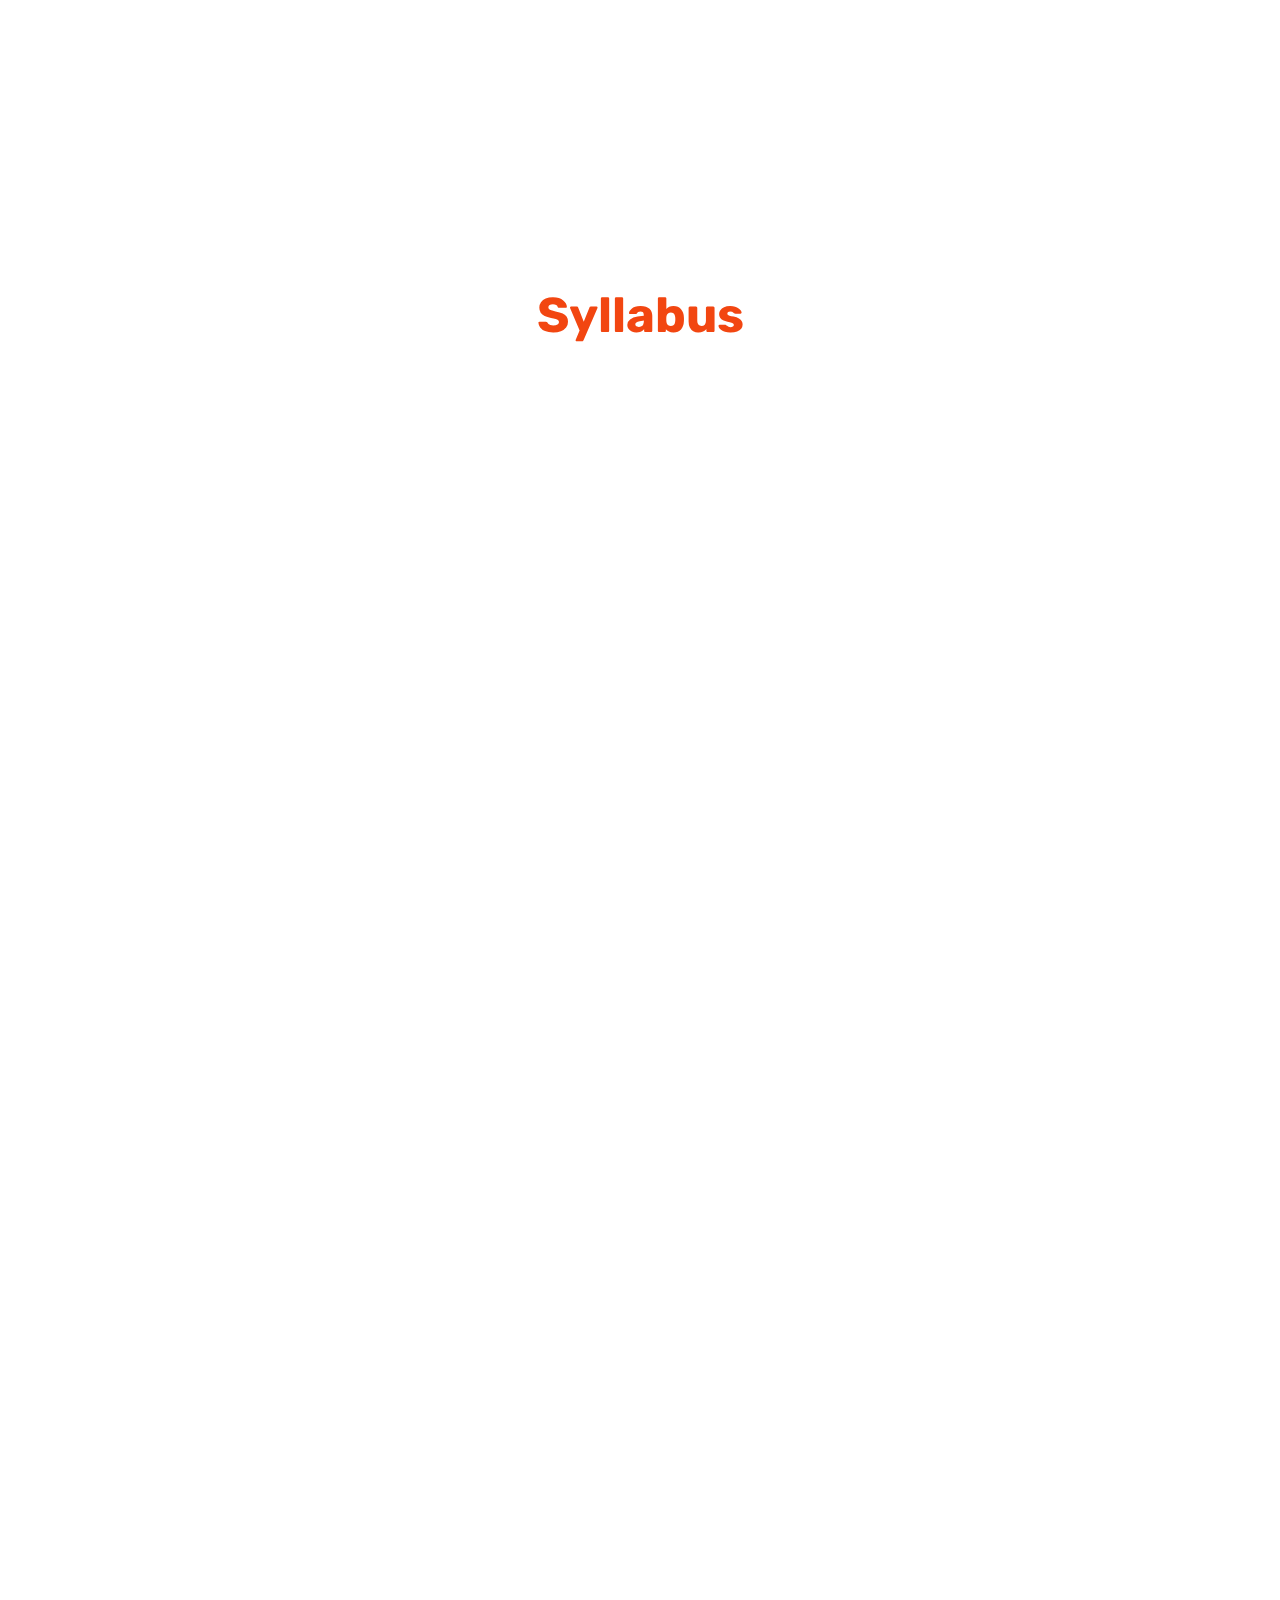
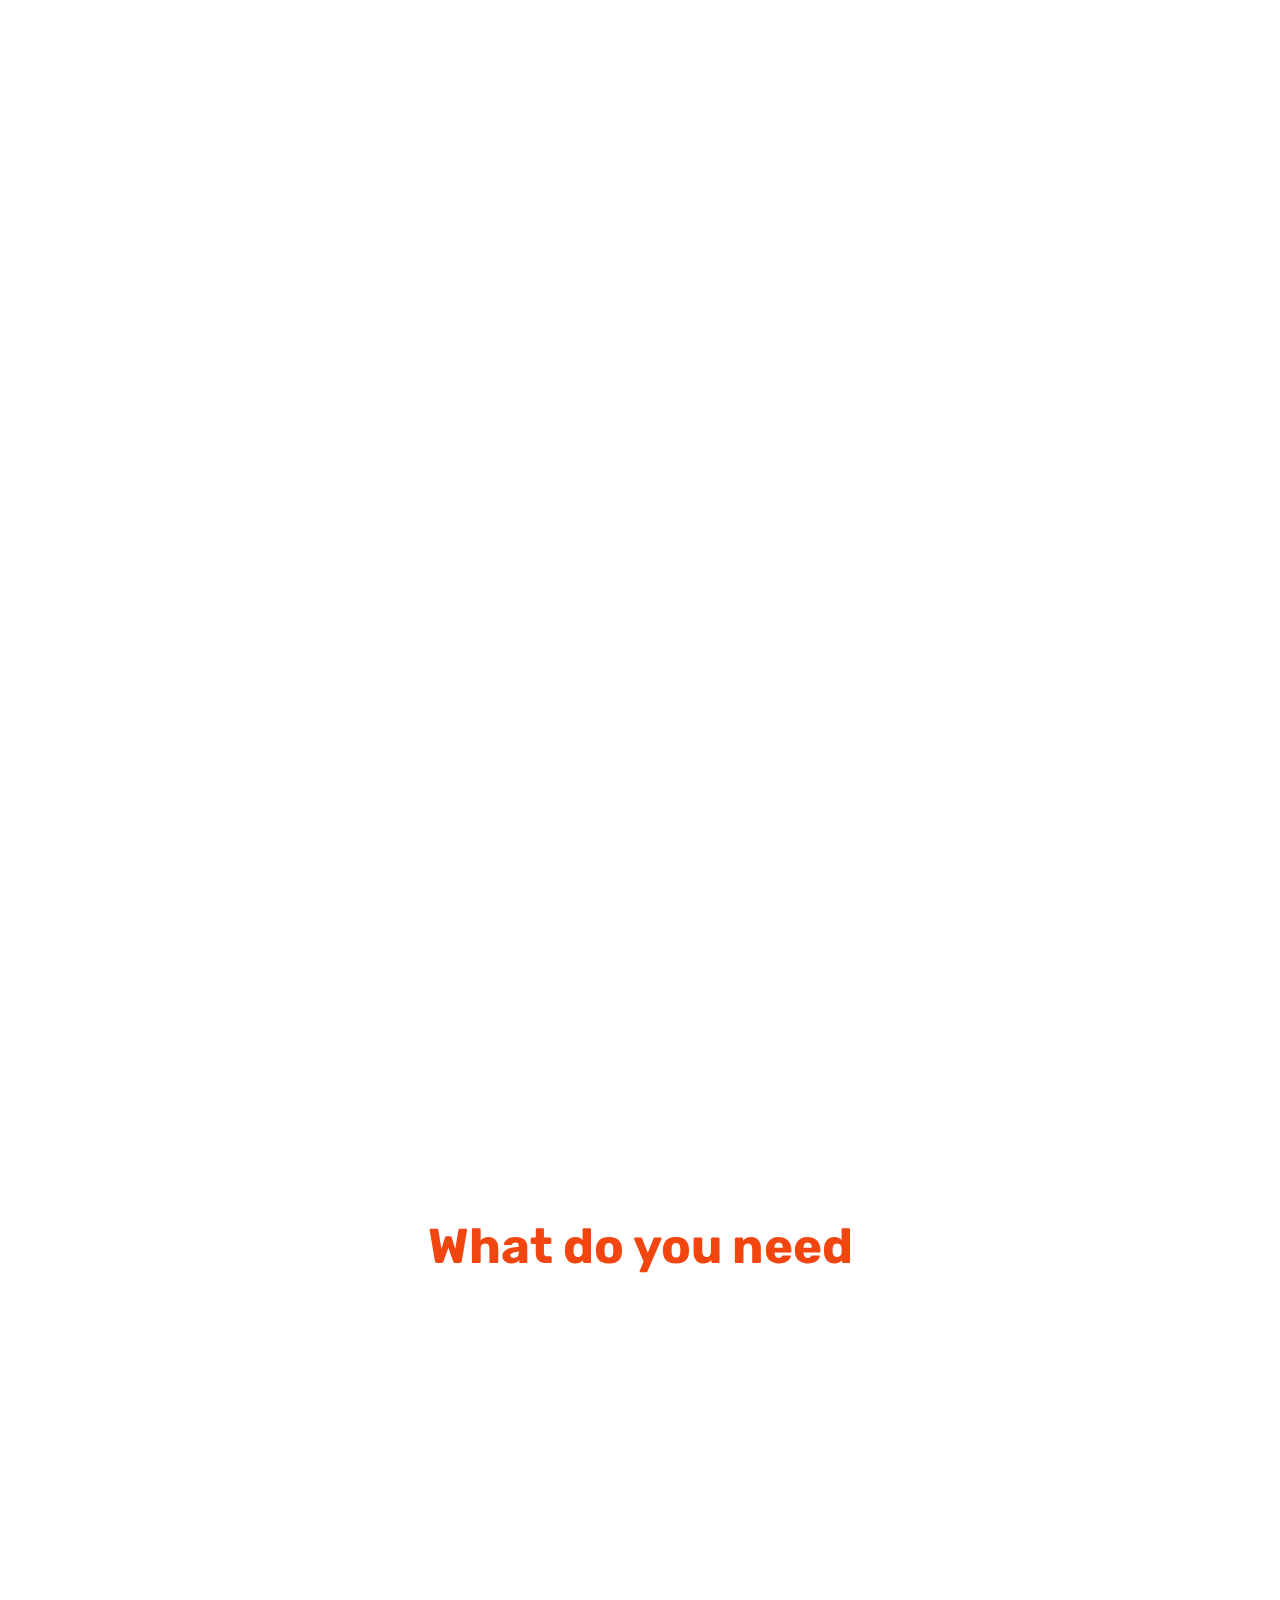
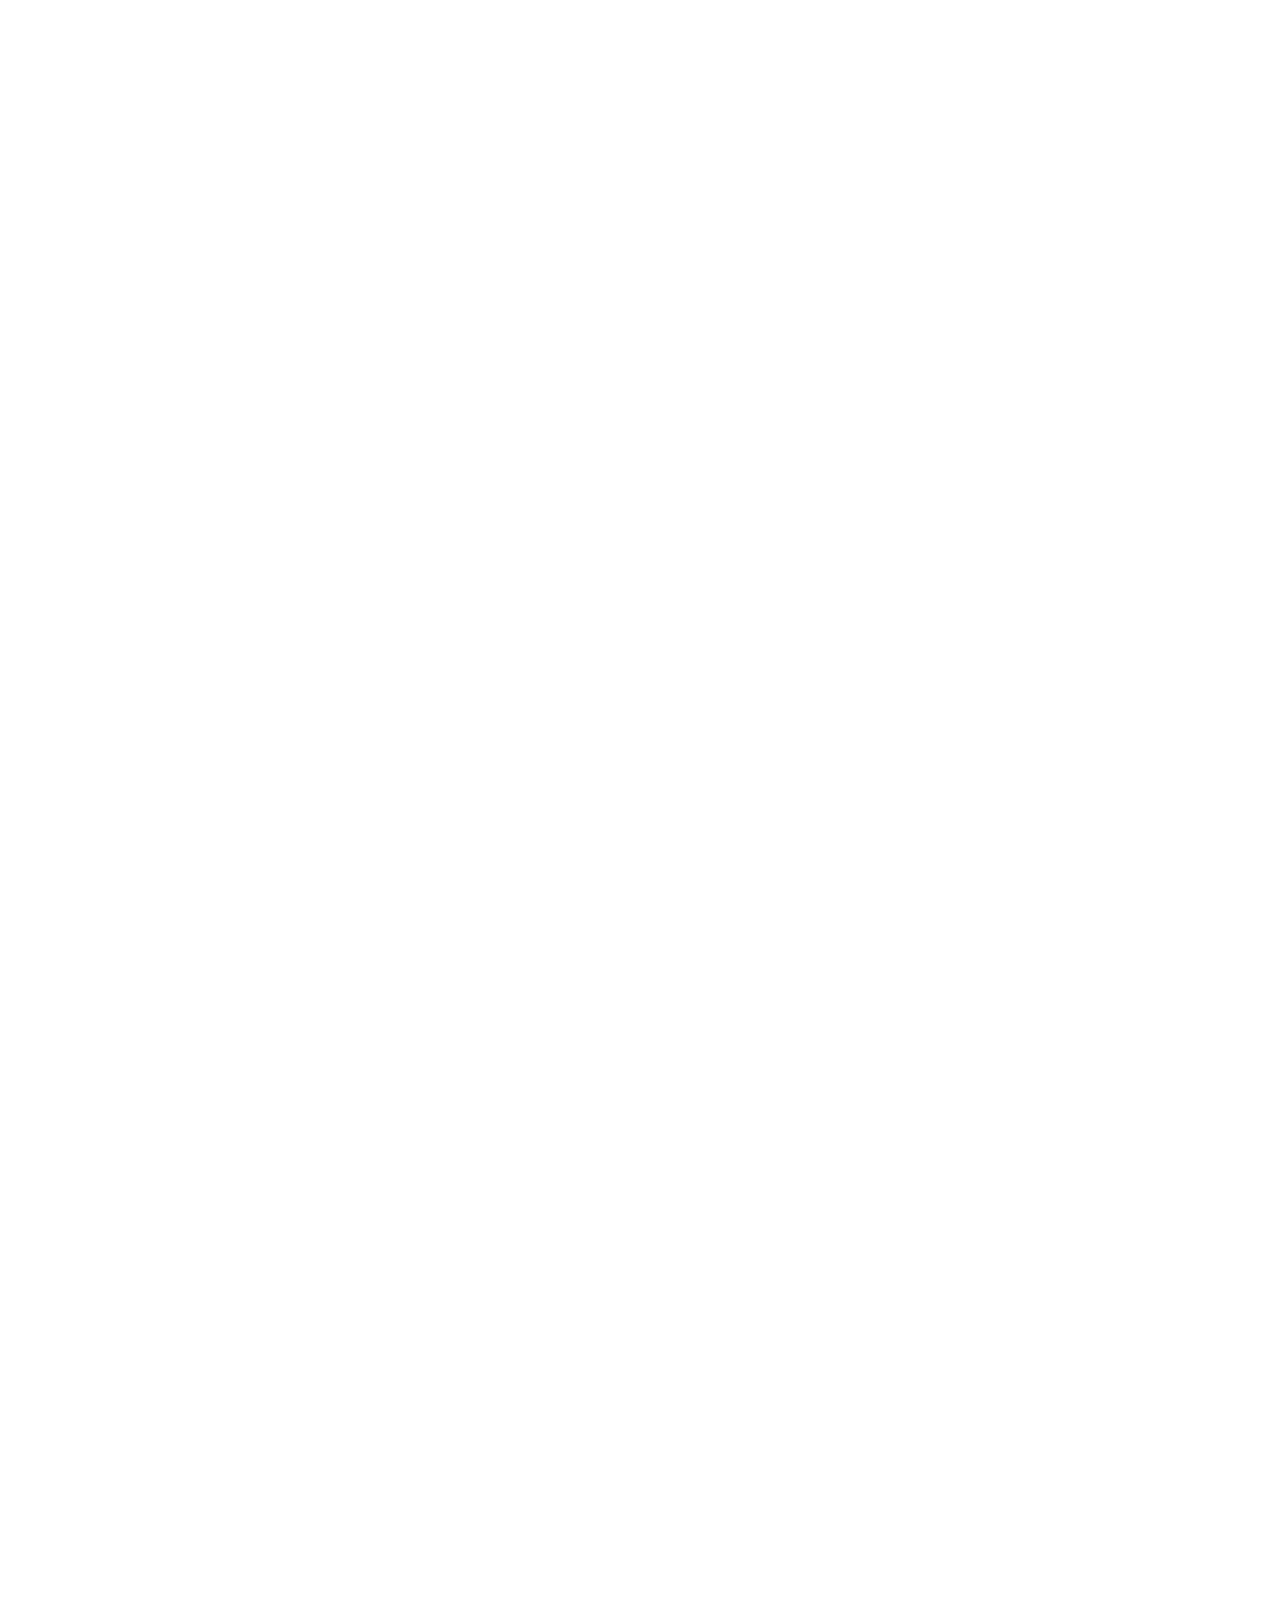
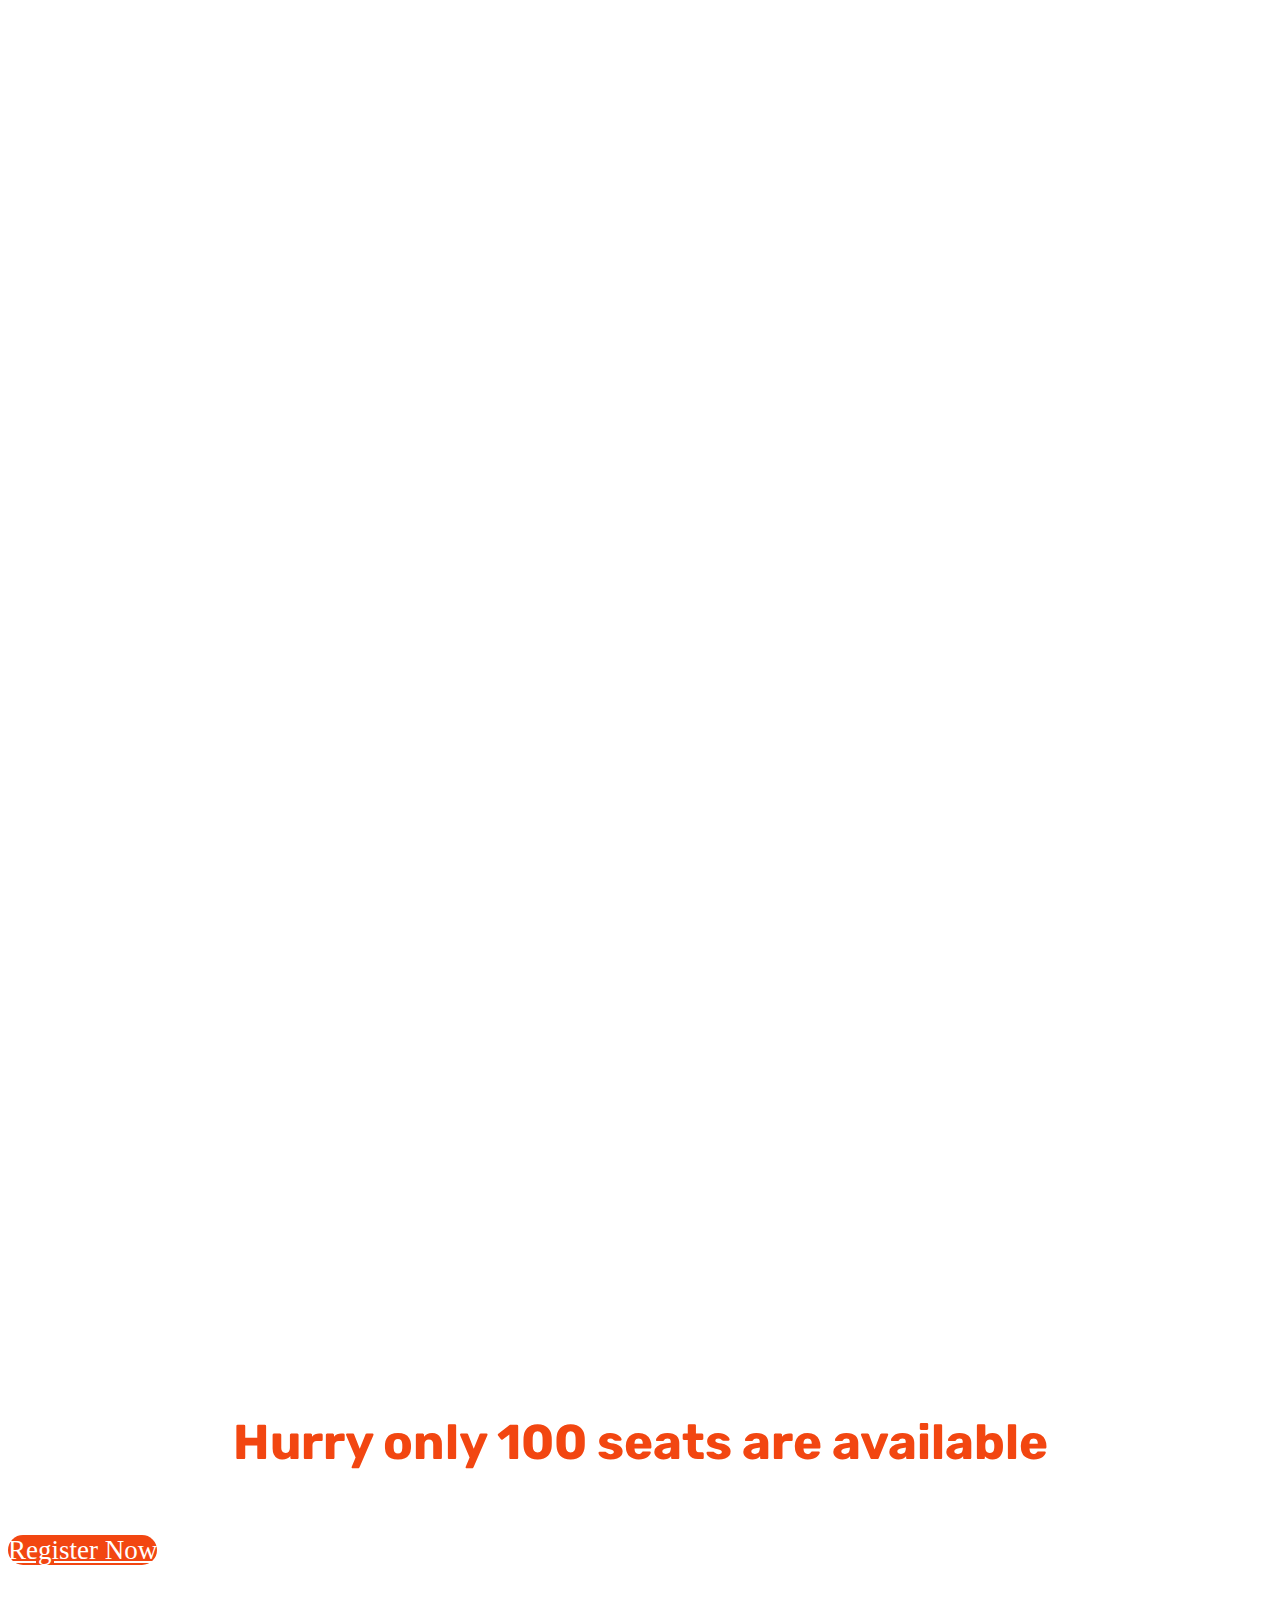
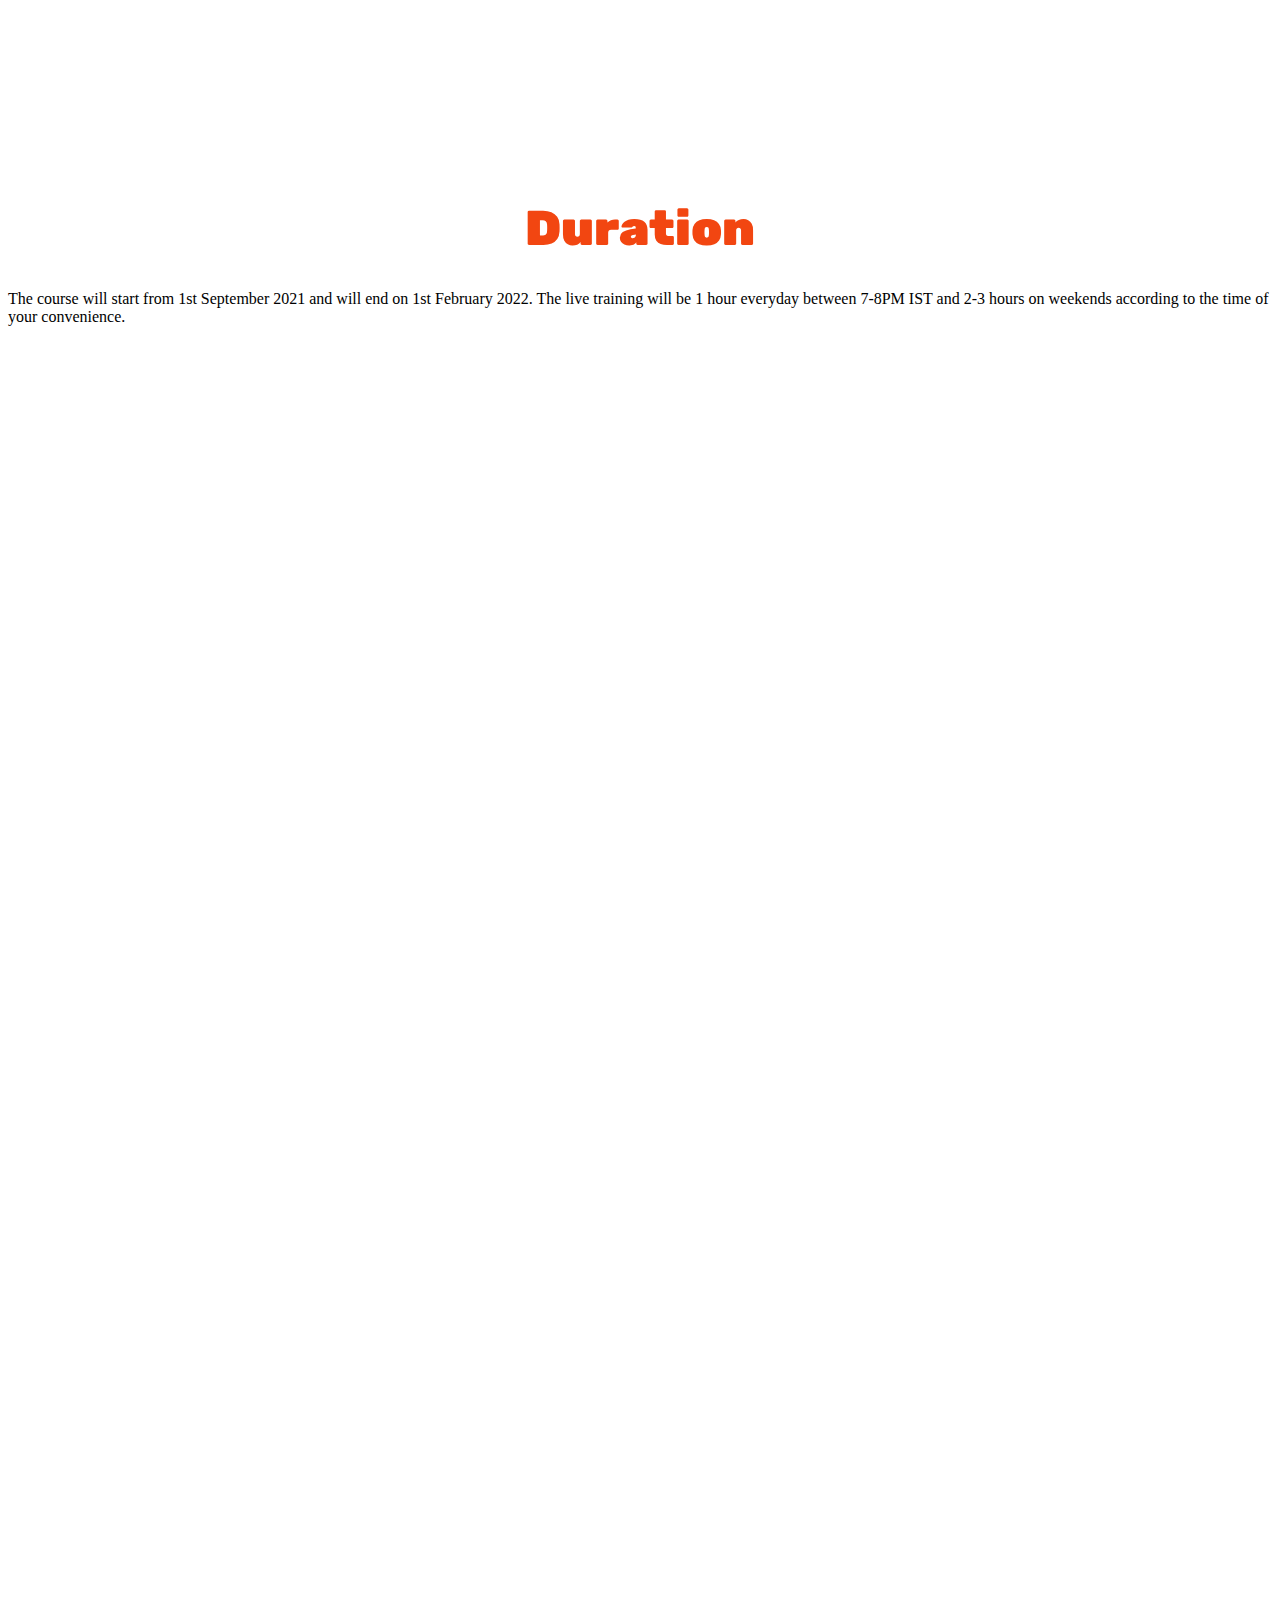
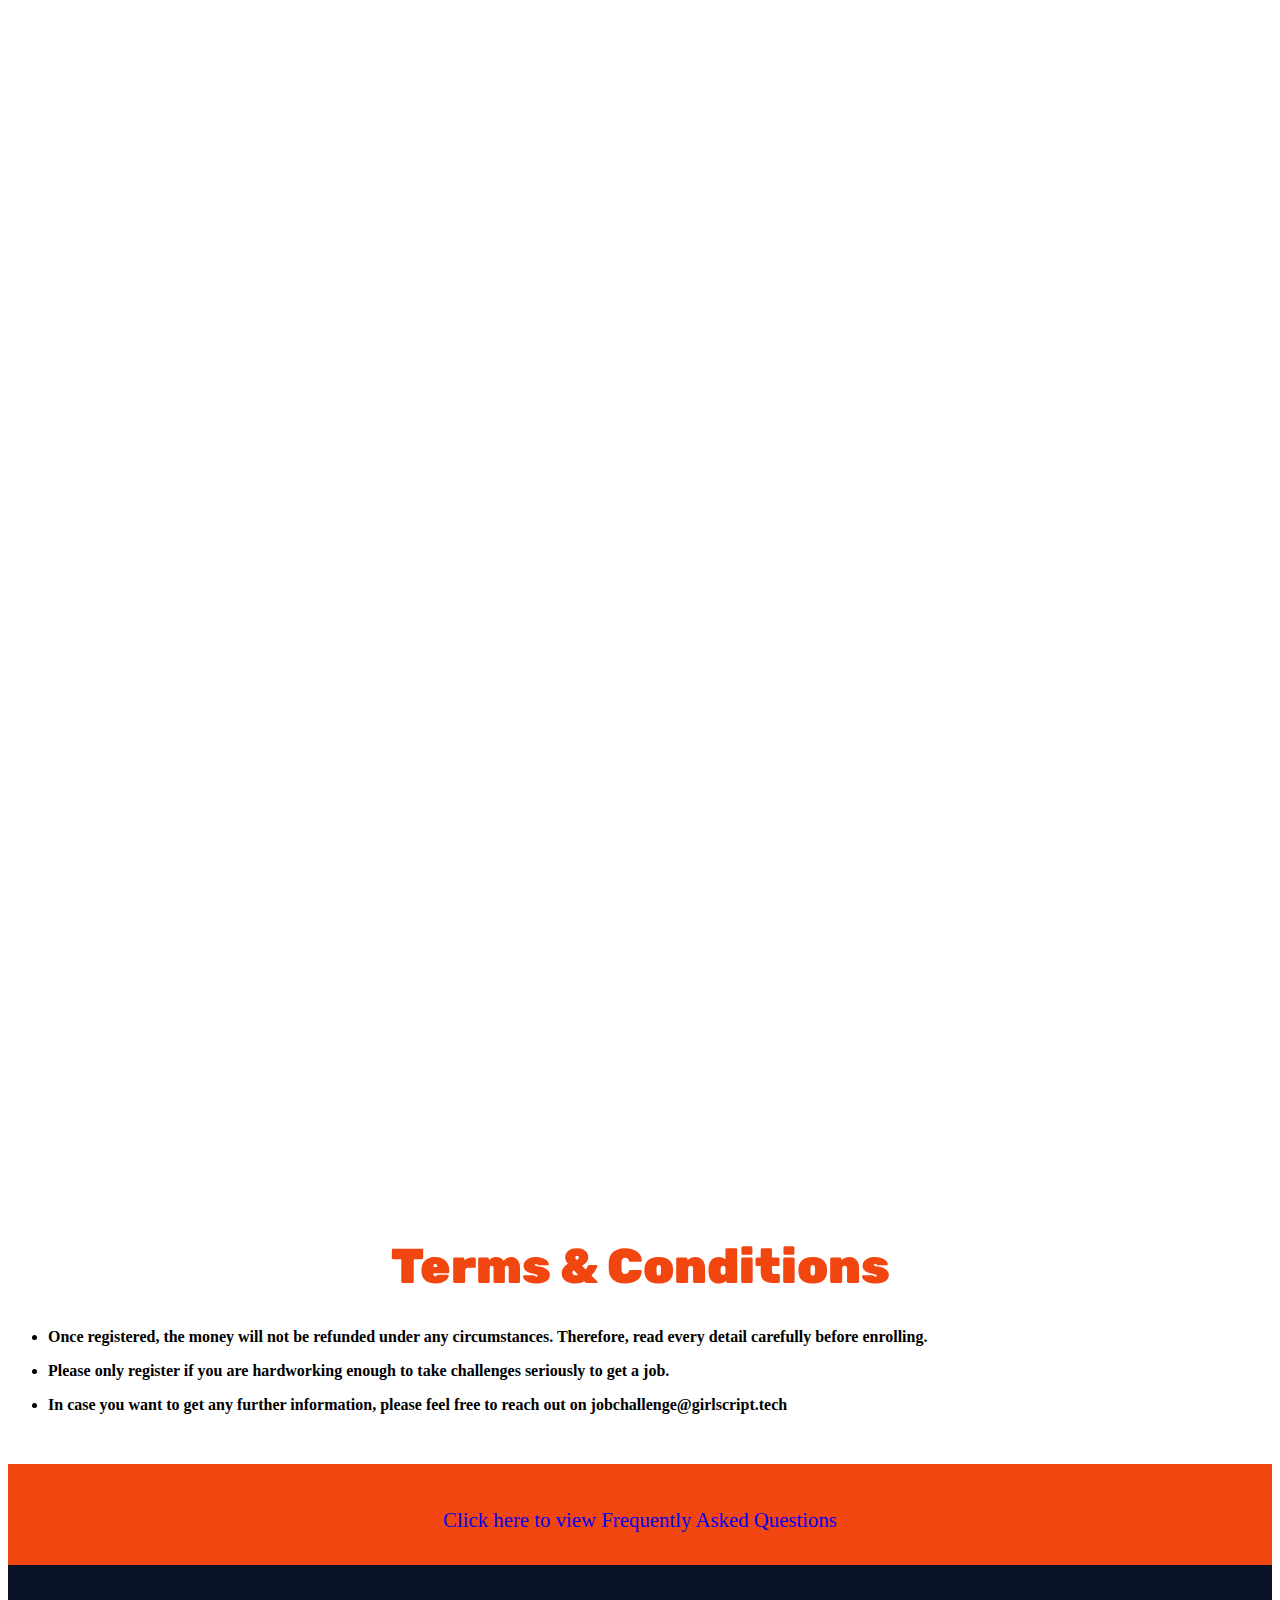
==== commit 649477ce: "Added FAQ Document" ====
--- a/job-challenge/index.html
+++ b/job-challenge/index.html
@@ -515,7 +515,7 @@
 <p><strong></strong></p>
 <p><strong></strong></p>
 <p><strong></strong></p>
-<p><span style="font-weight: 400;">The course will start from 15th August 2021 and will end on 26th January 2022. The live training will be 1 hour everyday between 7-8PM IST and 2-3 hours on weekends according to the time of your convenience.</span></p>
+<p><span style="font-weight: 400;">The course will start from 1st September 2021 and will end on 1st February 2022. The live training will be 1 hour everyday between 7-8PM IST and 2-3 hours on weekends according to the time of your convenience.</span></p>
 </div>
 			</div> <!-- .et_pb_text -->
 			</div> <!-- .et_pb_column --><div class="et_pb_column et_pb_column_1_2 et_pb_column_22  et_pb_css_mix_blend_mode_passthrough et-last-child">
@@ -583,7 +583,19 @@
 			
 
 </div> <!-- #main-content -->
-
+    <section id="call-to-action" class="ctc_section">
+      <div class="container">
+        <div class="row ">
+          <div class="col-md-12 text-right ">
+			 <a class="link_faq" href="https://drive.google.com/file/d/1JZqsc7YV-WPWY0QHYKFbnjq9YVNShCl9/view?usp=sharing" target="_blank" rel="noopener noreferrer">
+		       <p class="text-white cta_section--text"> Click here to view Frequently Asked Questions  </p>
+			</a>
+     
+          </div>
+       
+        </div>
+      </div>
+    </section>
 
  <footer>
     <div class="footer_section">
--- a/job-challenge/main.css
+++ b/job-challenge/main.css
@@ -0,0 +1,239 @@
+:root {
+    --primary-color: #0A1428;
+    --secondary-color: #F24611;
+    --secondary-color--dark: #a72e09;
+    --tertiary-color: #6D6D6D;
+}
+
+.primary-button {
+    background-color: var(--primary-color) !important;
+}
+
+.navbar-toggler:focus,
+.navbar-toggler:active,
+.navbar-toggler-icon:focus {
+    outline: none;
+    box-shadow: none;
+    color: var(--primary-color);
+}
+
+
+  .md-only {
+      display: block !important;
+  }
+
+
+  .sm-only {
+      display: none !important;
+  }
+
+  .social-icon {
+      width: 2vh;
+      color: rgb(48, 48, 130);
+  }
+
+
+  .banner--button {
+      background-color: var(--secondary-color);
+      color: white;
+      border: none;
+      padding: 2% 11%;
+      margin-top: 3vh;
+      display: inline-block;
+      text-decoration: none;
+      cursor: pointer;
+      white-space: nowrap;
+      overflow: hidden;
+      text-overflow: ellipsis;
+      font-weight: bold;
+      -webkit-font-smoothing: antialiased;
+      -moz-osx-font-smoothing: grayscale;
+  }
+
+  .menu_button {
+      margin-top: 0vh;
+      margin-left: 1vh;
+      margin-right: 6vh;
+      padding-left: 15%;
+      padding-right: 15%;
+      flex-grow: 0.1;
+  }
+
+.banner--button:hover {
+    background-color: white;
+    transition: 0.5s;
+    font-weight: bolder;
+    color: var(--secondary-color);
+}
+
+
+.footer__dark__bg {
+    background-color: #070e1b;
+}
+
+.footer__dark__bg {
+    padding: 1%;
+    padding-left: 2%;
+}
+
+.footer_section {
+    background-color: var(--primary-color);
+    padding: 2%;
+    padding-top: 3%;
+
+}
+
+.social-icons-container {
+    display: flex;
+    margin-top: 1.5rem;
+}
+
+.social-link {
+    width: 35px;
+    height: 35px;
+    background: rgb(248, 248, 248);
+    display: flex;
+    -webkit-box-pack: center;
+    justify-content: center;
+    -webkit-box-align: center;
+    align-items: center;
+    border-radius: 50%;
+    text-decoration: none;
+    color: rgb(48, 48, 130);
+    margin: 4px 15px 4px 0px;
+    transition: all 0.8s cubic-bezier(0.19, 1, 0.22, 1) 0s;
+    box-shadow: rgb(0 0 0 / 10%) 0px 1px 7px 1px;
+}
+
+.footer_section--heading {
+    font-size: 1.5rem;
+    padding-bottom: 2vh;
+}
+
+.website_link {
+    list-style: none;
+    font-size: 18px;
+    line-height: 2.5rem;
+    padding-left: 0%;
+}
+
+.link {
+    text-decoration: none;
+    color: inherit;
+}
+
+.product__info--text {
+    padding-top: 3vh;
+    width: 80%;
+}
+
+.footer_section--logo {
+    width: 45%;
+}
+
+.footer_section__logo_container {
+    padding-left: 5vw;
+}
+
+@media(min-width:700px) {
+    .navbar__custom {
+        padding-top: 1.5%;
+        font-size: 18px;
+
+    }
+
+    .navbar_shadow {
+        box-shadow: 0px 8px 30px -3px rgba(0, 0, 0, 0.08);
+    }
+
+
+    .navbar-nav :not(:first-child) {
+        margin-left: 3vw;
+    }
+
+    .navbar-light .navbar-nav .nav-link.active,
+    .navbar-light .navbar-nav .show>.nav-link:before {
+      
+        width: 40%;
+        color: var(--primary-color);
+
+    }
+
+    .navbar-light .navbar-nav .nav-link,
+    .navbar-light .navbar-nav .show>.nav-link a {
+        padding: 0 !important;
+        line-height: 4vh;
+        color: var(--primary-color);
+    }
+}
+
+@media(max-width:480px) {
+    .navbar-light .navbar-toggler {
+        color: rgba(0, 0, 0, .55);
+        border: none;
+    }
+
+      .sm-only {
+          display: block !important;
+      }
+
+.groom_school--logo {
+    padding: 5%;
+    width: 80%;
+
+}
+
+  .md-only {
+      display: none !important;
+  }
+
+
+.footer_section--heading {
+    font-size: 1.5rem;
+    padding-top: 3vh;
+}
+
+
+.product__info--text {
+    padding-top: 3vh;
+    width: 100%;
+}
+
+.social-icons-container {
+    padding-bottom: 3vh;
+}
+
+.footer_section--logo {
+    width: 65%;
+}
+
+.footer_section__logo_container {
+    margin-left: 0vw;
+    margin-top: 5vh;
+}
+
+
+}
+
+@media only screen and (max-width: 767px){ .et_pb_text_0 h1 {
+    font-size: 40px;
+    line-height: 1.3em;
+}
+}
+
+.ctc_section {
+    background-color: var(--secondary-color);
+    padding: 1%;
+}
+.cta_section--text {
+    font-size: 1.3rem;
+    text-align: center;
+    padding-top: 0.8%;
+    text-decoration: none !important;
+    
+}
+
+
+.link_faq {
+    text-decoration: none;
+}